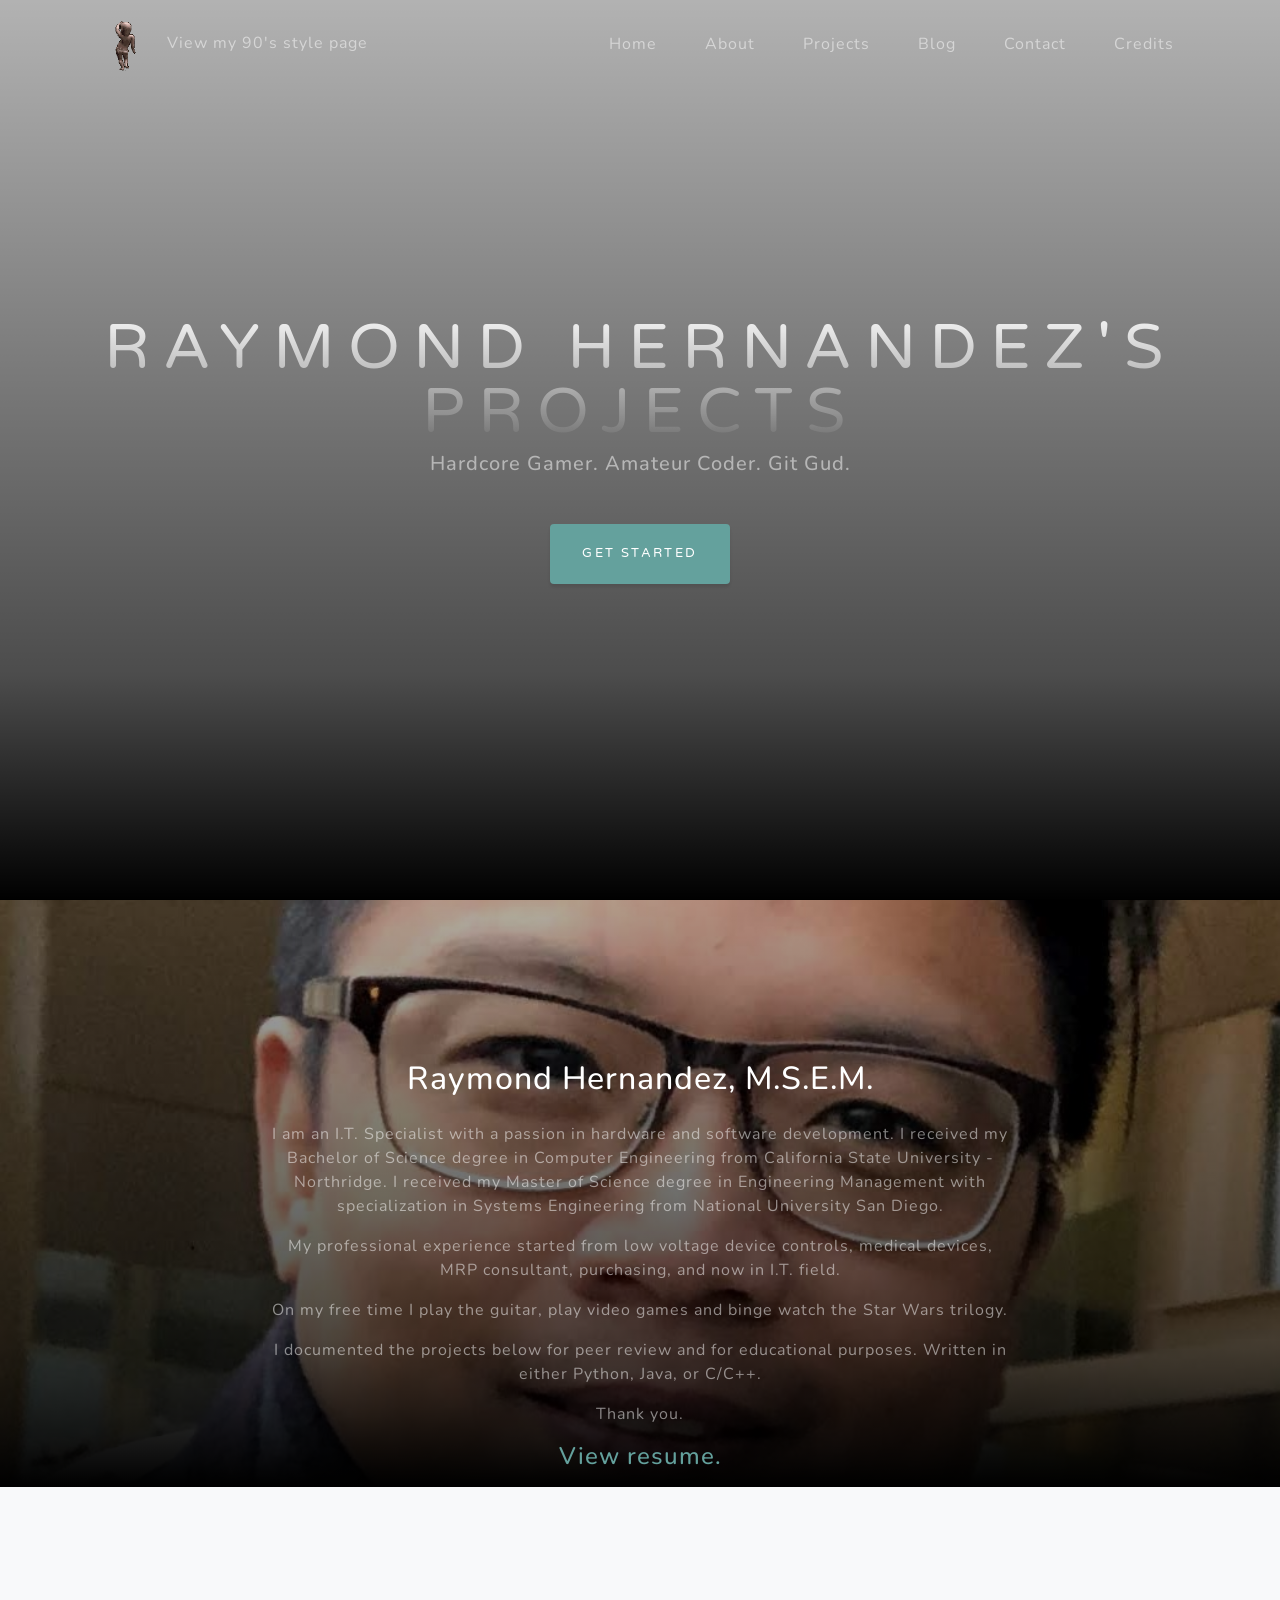
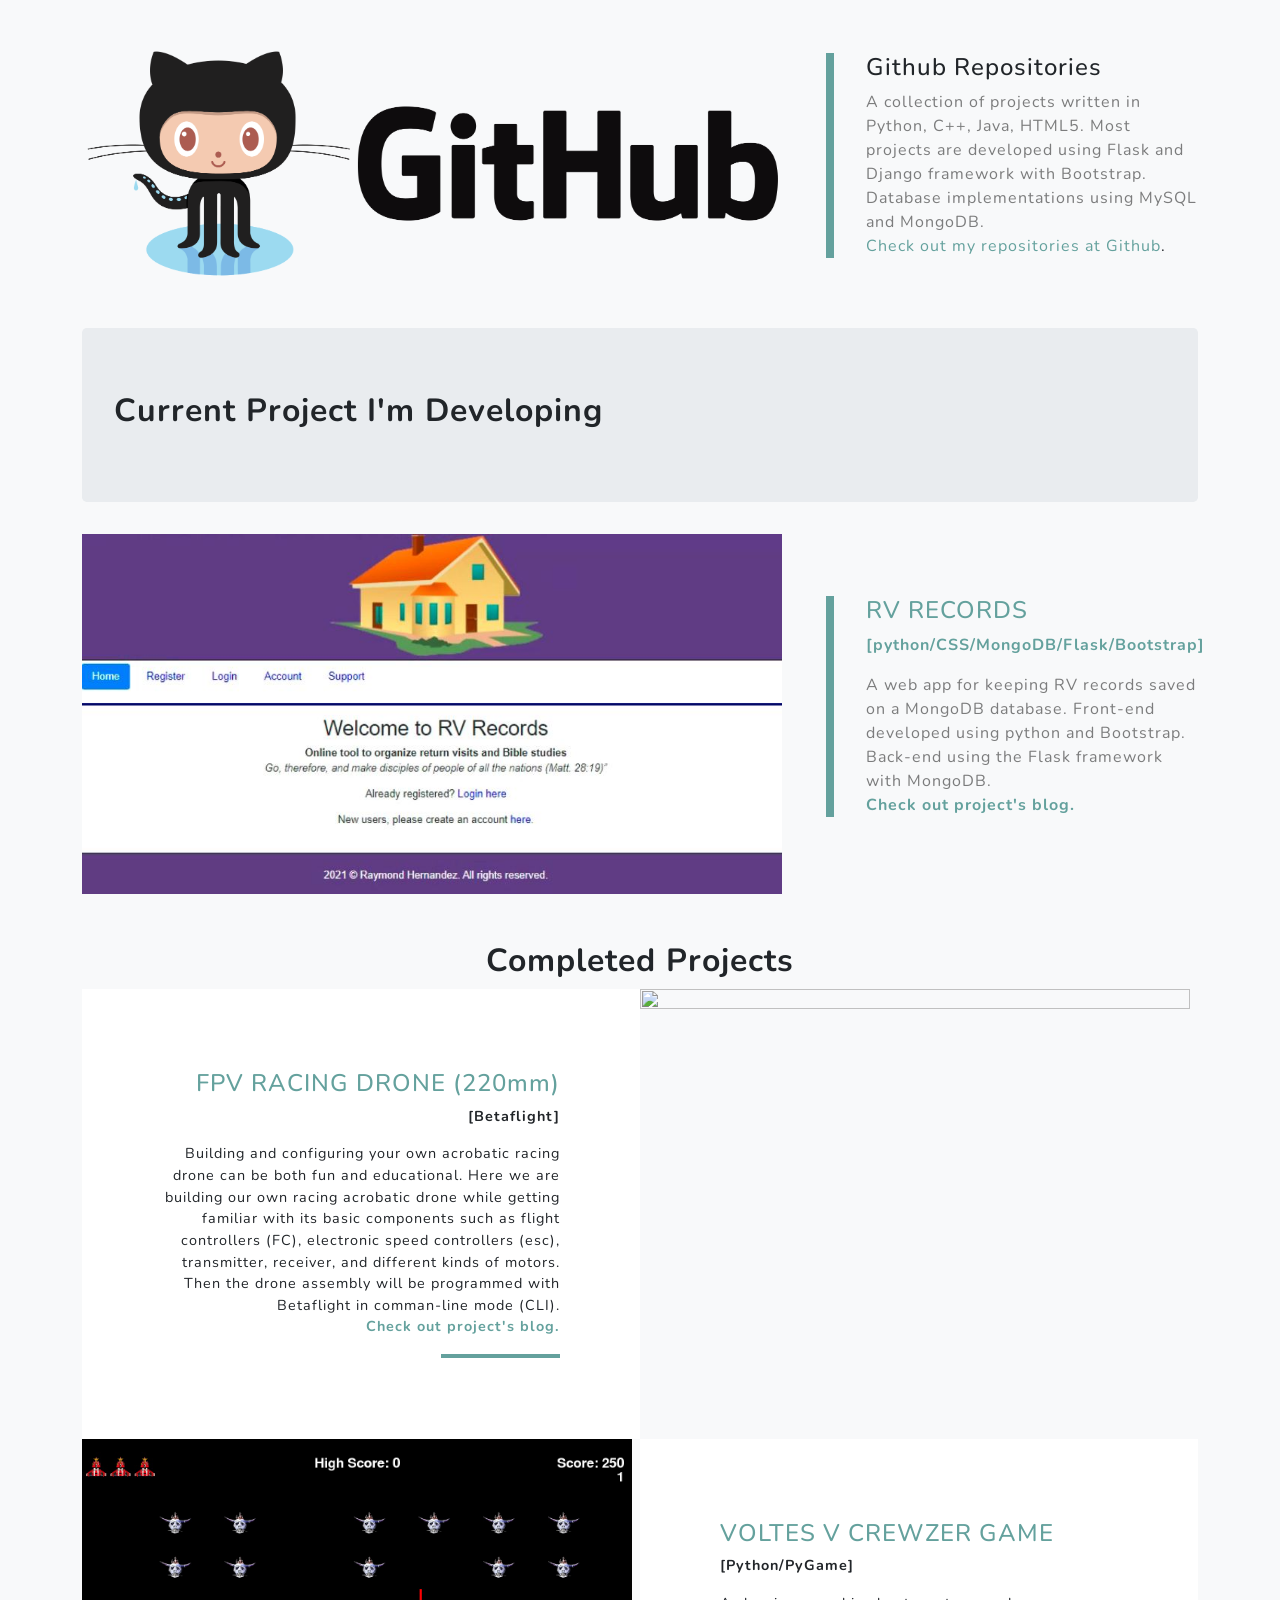
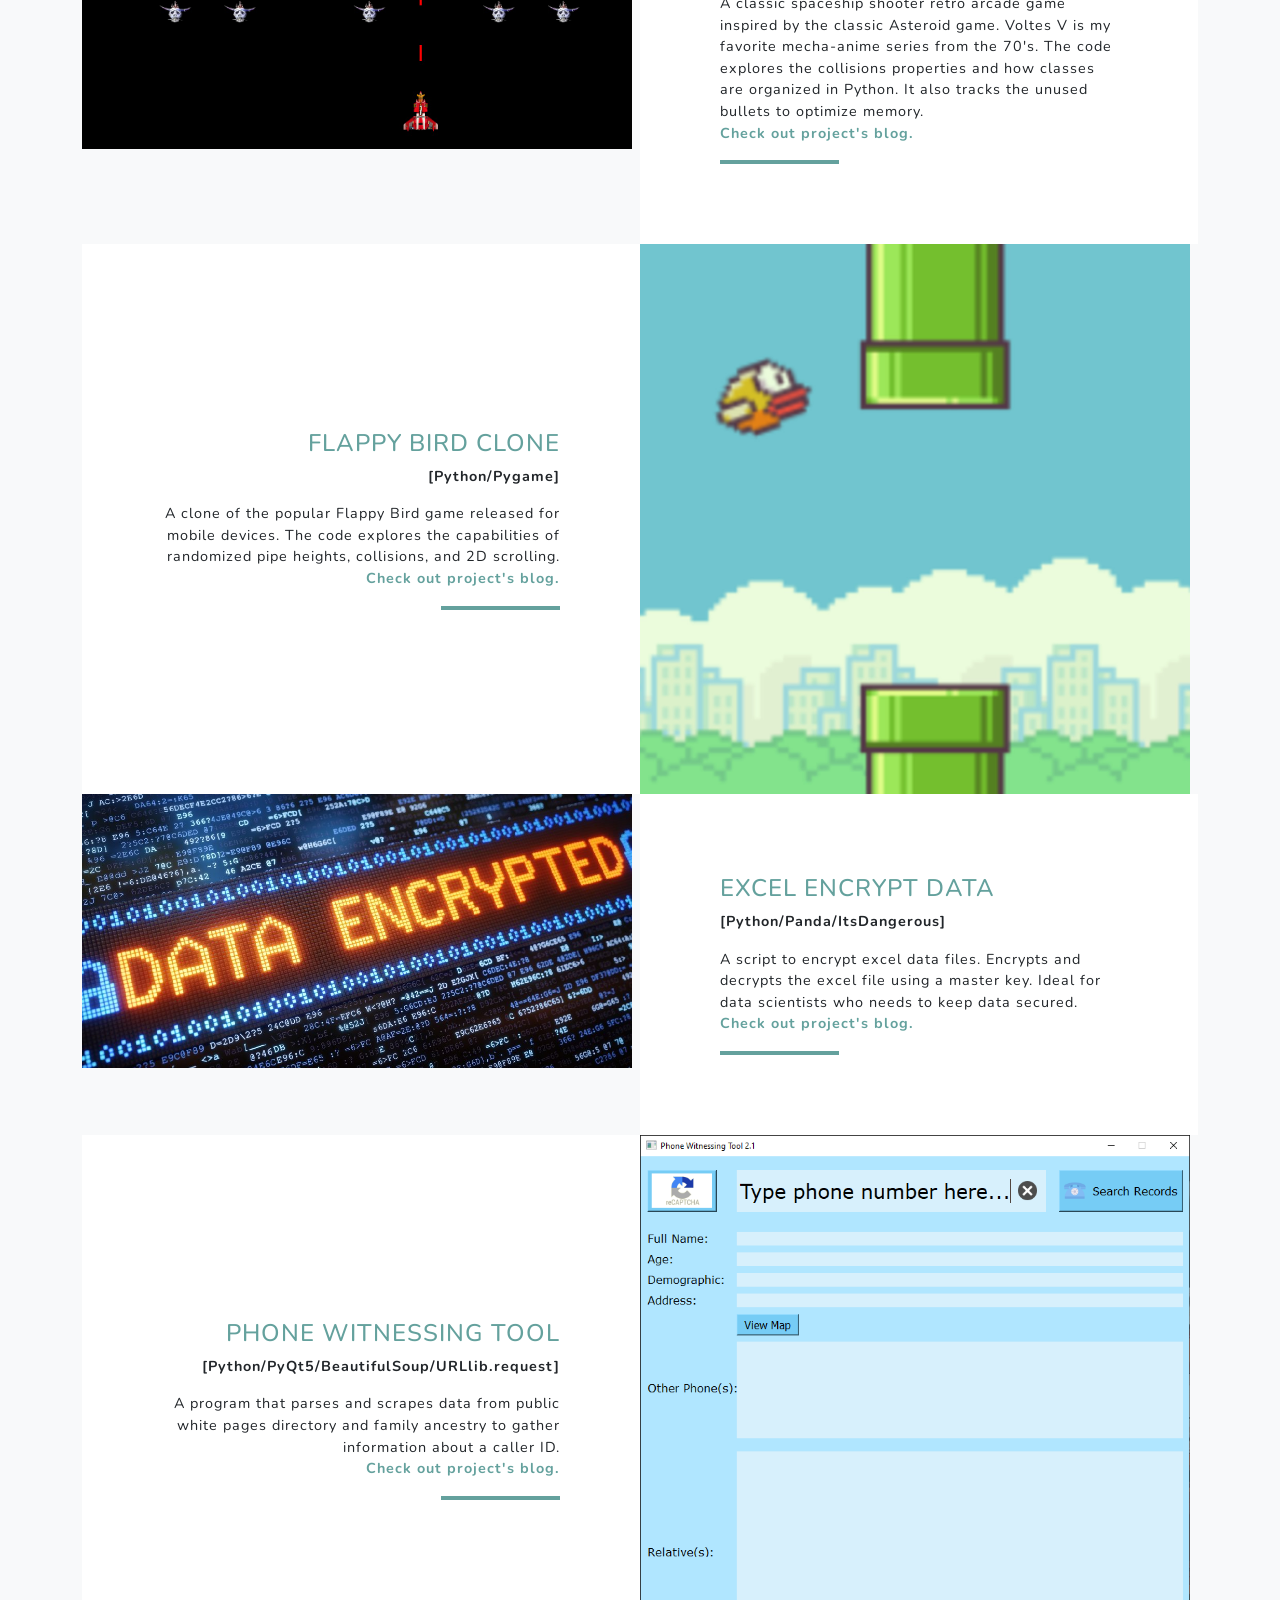
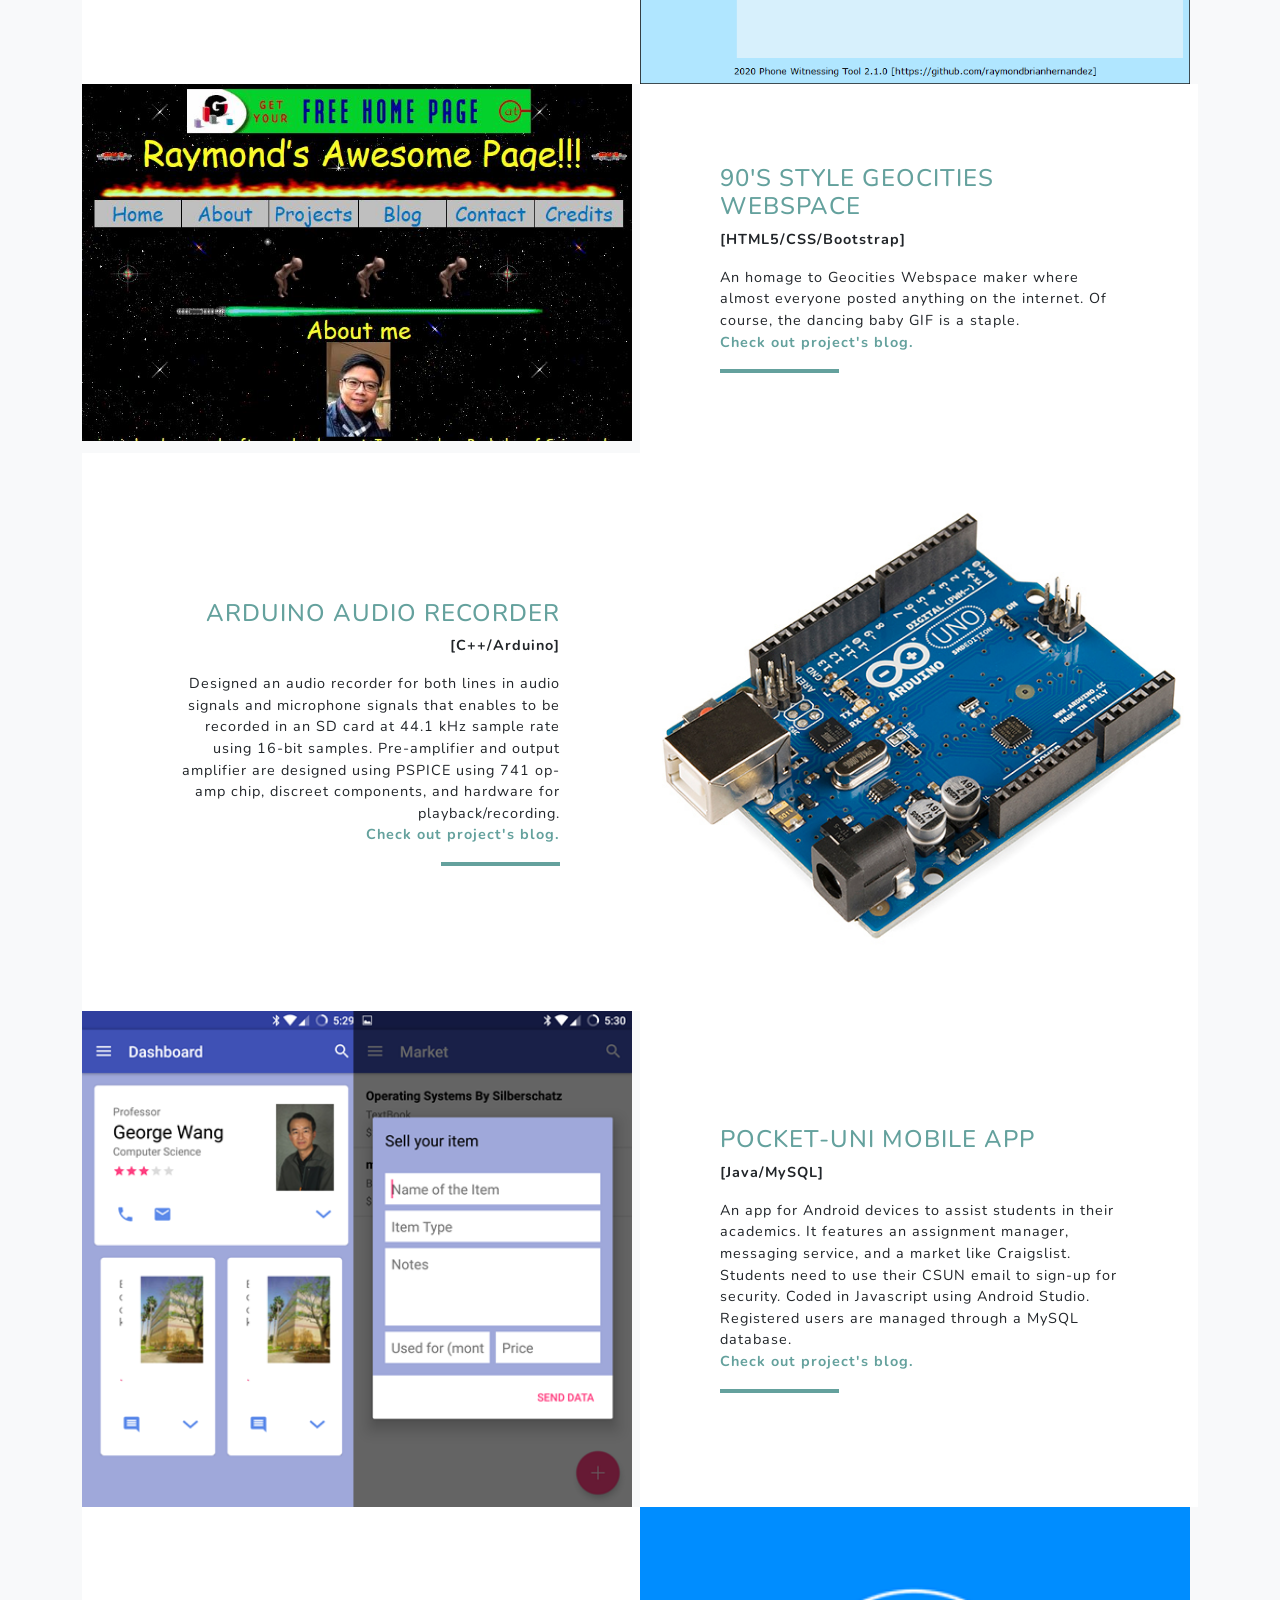
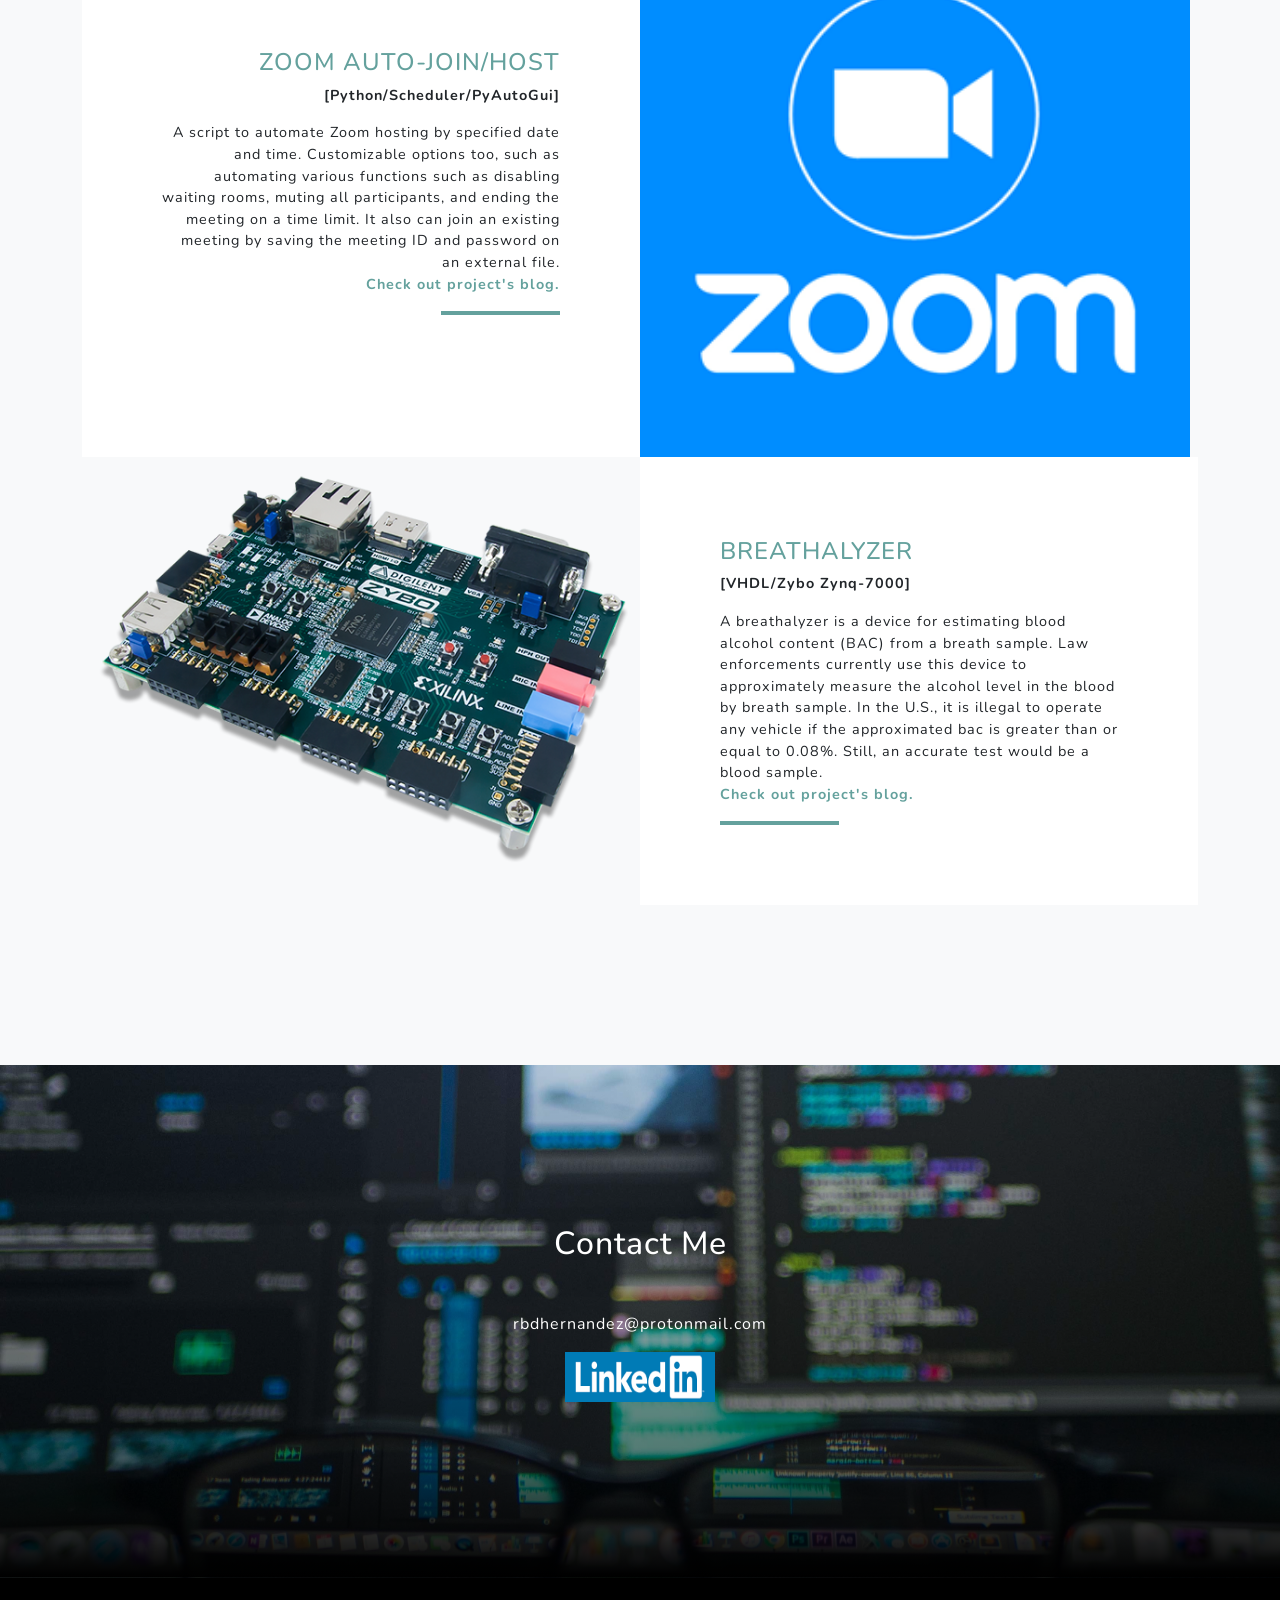
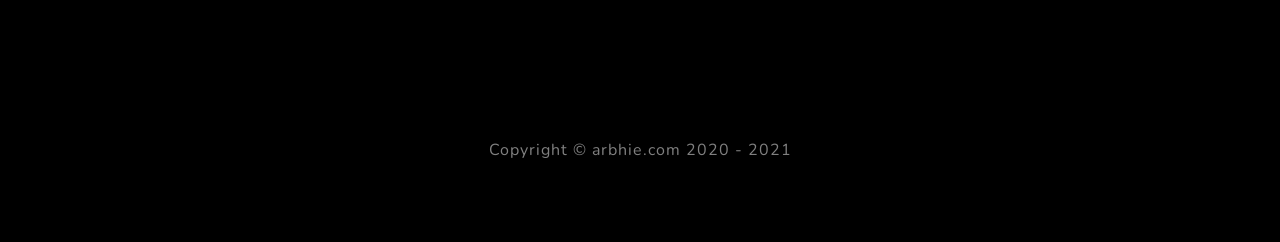
==== index.html @ 8f132bed "Add files via upload" ====
<!DOCTYPE html>
<html lang="en">
    <head>
        <meta charset="utf-8" />
        <meta name="viewport" content="width=device-width, initial-scale=1, shrink-to-fit=no" />
        <meta name="description" content="" />
        <meta name="author" content="" />
        <title>Raymond Hernandez's Projects</title>
        <link rel="icon" type="image/x-icon" href="assets/img/favicon.ico" />
        <!-- Font Awesome icons (free version)-->
        <script src="https://use.fontawesome.com/releases/v5.15.1/js/all.js" crossorigin="anonymous"></script>
        <!-- Google fonts-->
        <link href="https://fonts.googleapis.com/css?family=Varela+Round" rel="stylesheet" />
        <link href="https://fonts.googleapis.com/css?family=Nunito:200,200i,300,300i,400,400i,600,600i,700,700i,800,800i,900,900i" rel="stylesheet" />
        <!-- Core theme CSS (includes Bootstrap)-->
        <link href="css/styles.css" rel="stylesheet" />
        <!--Highlight.js-->
        <script type="text/javascript" src="https://cdnjs.cloudflare.com/ajax/libs/highlight.js/10.5.0/highlight.min.js"></script>
        <script>hljs.initHighlightingOnLoad();</script>
        <link rel="stylesheet" href="https://cdnjs.cloudflare.com/ajax/libs/highlight.js/10.6.0/styles/xt256.min.css">
    </head>

    <body id="page-top">
        <!-- Navigation-->
        <nav class="navbar navbar-expand-lg navbar-light fixed-top" id="mainNav">
            <div class="container">
                <a class="navbar-brand js-scroll-trigger" href="retro.html">
                    <img src="assets/gifs/smallbaby.gif" width="85" height="65" alt="">View my 90's style page</a>
                <button class="navbar-toggler navbar-toggler-right" type="button" data-toggle="collapse" data-target="#navbarResponsive" aria-controls="navbarResponsive" aria-expanded="false" aria-label="Toggle navigation">
                    <svg class="svg-inline--fa fa-bars fa-w-14" aria-hidden="true" focusable="false" data-prefix="fas" data-icon="bars" role="img" xmlns="http://www.w3.org/2000/svg" viewBox="0 0 448 512" data-fa-i2svg=""><path fill="currentColor" d="M16 132h416c8.837 0 16-7.163 16-16V76c0-8.837-7.163-16-16-16H16C7.163 60 0 67.163 0 76v40c0 8.837 7.163 16 16 16zm0 160h416c8.837 0 16-7.163 16-16v-40c0-8.837-7.163-16-16-16H16c-8.837 0-16 7.163-16 16v40c0 8.837 7.163 16 16 16zm0 160h416c8.837 0 16-7.163 16-16v-40c0-8.837-7.163-16-16-16H16c-8.837 0-16 7.163-16 16v40c0 8.837 7.163 16 16 16z"></path></svg><!-- <i class="fas fa-bars"></i> Font Awesome fontawesome.com -->
                </button>
                <div class="collapse navbar-collapse" id="navbarResponsive">
                    <ul class="navbar-nav ml-auto">
                        <li class="nav-item"><a class="nav-link js-scroll-trigger" href="index.html">Home</a></li>
                        <li class="nav-item"><a class="nav-link js-scroll-trigger" href="index.html#about">About</a></li>
                        <li class="nav-item"><a class="nav-link js-scroll-trigger" href="index.html#projects">Projects</a></li>
                        <li class="nav-item"><a class="nav-link js-scroll-trigger" href="blog.html#blog">Blog</a></li>
                        <li class="nav-item"><a class="nav-link js-scroll-trigger" href="index.html#signup">Contact</a></li>
                        <li class="nav-item"><a class="nav-link js-scroll-trigger" href="retro.html">Credits</a></li>
                    </ul>
                </div>
            </div>
        </nav>
        
        <!-- Masthead-->
        <header class="masthead">
            <div class="container d-flex p-2 h-100 align-items-center">
                <div class="mx-auto text-center">
                    <h1 class="mx-auto my-0 text-uppercase">Raymond Hernandez's Projects</h1>
                    <h2 class="text-white-50 mx-auto mt-2 mb-5">Hardcore Gamer. Amateur Coder. Git Gud.</h2>
                    <a class="btn btn-primary js-scroll-trigger" href="#about">Get Started</a>
                </div>
            </div>
        </header>

        <!-- About-->
        <section class="about-section text-center" id="about">
            <div class="container">
                <div class="row">
                    <div class="col-lg-8 mx-auto">
                        <h2 class="text-white mb-4">Raymond Hernandez, M.S.E.M.</h2>
                        <p class="text-white-50">
                            I am an I.T. Specialist with a passion in hardware and software development.  
                            I received my Bachelor of Science degree in Computer Engineering from California State University - Northridge.  
                            I received my Master of Science degree in Engineering Management with specialization in Systems Engineering 
                            from National University San Diego.
                        </p>
                        <p class="text-white-50">
                            My professional experience started from low voltage device controls, medical devices, MRP consultant, purchasing, and now in I.T. field. 
                        </p>
                        <p class="text-white-50">
                            On my free time I play the guitar, play video games and binge watch the Star Wars trilogy.
                        </p>
                        <p class="text-white-50">
                            I documented the projects below for peer review and for educational purposes. Written in either Python, Java, or C/C++.  
                        </p>
                        <p class="text-white-50">
                            Thank you.   
                        </p>
                        <p><h4><a href="resume.html">View resume.</a></h4></p>
                    </div>
                </div>
            </div>
        </section>

        <!-- Projects-->
        <section class="projects-section bg-light" id="projects">
            <div class="container">
                <!-- Projects Section-->
                <div class="row align-items-center no-gutters mb-4 mb-lg-5">
                    <div class="col-xl-8 col-lg-7">
                        <img class="img-fluid mb-3 mb-lg-0" src="assets/img/github-logo.png" alt="" width=700 height=300/>
                    </div>
                    <div class="col-xl-4 col-lg-5">
                        <div class="featured-text text-center text-lg-left">
                            <h4>Github Repositories</h4>
                            <p class="text-black-50 mb-0">A collection of projects written in Python, C++, Java, HTML5. 
                                Most projects are developed using Flask and Django framework with Bootstrap. 
                                Database implementations using MySQL and MongoDB.</p>
                                <p><a href="https://github.com/raymondbrianhernandez" target="_blank">Check out my repositories at Github</a>.</p>
                        </div>
                    </div>
                </div>
                
                <!-- Project WIP -->    
                <!--<div class="row justify-content-center no-gutters">-->
                <div class="jumbotron">
                    <h2><strong>Current Project I'm Developing</strong></h2>
                </div>

                <div class="row align-items-center no-gutters mb-4 mb-lg-5">
                    <div class="col-xl-8 col-lg-7"><a href="blog.html#wip">
                        <img class="img-fluid mb-3 mb-lg-0" src="assets/img/RV.JPG" alt="" width=700 height=300/></a>
                    </div>
                    <div class="col-xl-4 col-lg-5">
                        <div class="featured-text text-center text-lg-left">
                            <h4><a href="blog.html#wip">RV RECORDS</a></h4>
                            <p><b><a href="blog.html#wip">[python/CSS/MongoDB/Flask/Bootstrap]</a></b></p>
                            <p class="text-black-50 mb-0">A web app for keeping RV records saved
                                on a MongoDB database.  Front-end developed using python and Bootstrap.  Back-end using the Flask framework
                                with MongoDB.
                            </p>
                                <p><a href="blog.html#wip"><b>Check out project's blog.</b></a></p>
                        </div>
                    </div>
                </div>

                <div class="row justify-content-center no-gutters">
                    <p><h2><strong>Completed Projects</strong></h2></p>
                </div>
                
                <!-- Project Drone -->
                <div class="row justify-content-center no-gutters">
                    <div class="col-lg-6"><a href="blog.html#drone">
                        <img class="img-fluid" src="assets/img/drone.png" alt="" width=550 height=450/></a>
                    </div>
                    <div class="col-lg-6 order-lg-first">
                        <div class="bg-white text-center h-100 project">
                            <div class="d-flex h-100">
                                <div class="project-text w-100 my-auto text-center text-lg-right">
                                    <h4 class="text-black"><a href="blog.html#drone">FPV RACING DRONE (220mm)</a></h4>
                                    <p><b>[Betaflight]</b></p>
                                    <p class="mb-0 text-black-100">Building and configuring your own acrobatic racing drone can be
                                    both fun and educational.  Here we are building our own racing acrobatic drone while getting familiar with
                                    its basic components such as flight controllers (FC), electronic speed controllers (esc), transmitter, receiver, 
                                    and different kinds of motors.  Then the drone assembly will be programmed with Betaflight in 
                                    comman-line mode (CLI).
                                    </p>
                                    <p><a href="blog.html#drone"><b>Check out project's blog.</b></a></p>
                                    <hr class="d-none d-lg-block mb-0 mr-0" />
                                </div>
                            </div>
                        </div>
                    </div>
                </div>
                <!-- end -->

                <!-- Project Voltes V -->
                <div class="row justify-content-center no-gutters mb-5 mb-lg-0">
                    <div class="col-lg-6"><a href="blog.html#voltes v">
                        <img class="img-fluid" src="assets/img/voltesv.jpg" alt="" width=550 height=450/></a>
                    </div>
                    <div class="col-lg-6">
                        <div class="bg-white text-center h-100 project">
                            <div class="d-flex h-100">
                                <div class="project-text w-100 my-auto text-center text-lg-left">
                                    <h4><a href="blog.html#voltes v">VOLTES V CREWZER GAME</a></h4>
                                    <p><b>[Python/PyGame]</b></p>
                                    <p class="mb-0 text-black-100">A classic spaceship shooter retro arcade game 
                                        inspired by the classic Asteroid game.  Voltes V is my favorite mecha-anime 
                                        series from the 70's.  The code explores the collisions properties and how 
                                        classes are organized in Python.  It also tracks the unused bullets to optimize memory.​    
                                    </p>
                                    <p><a href="blog.html#voltes v"><b>Check out project's blog.</b></a></p>
                                    <hr class="d-none d-lg-block mb-0 ml-0" />
                                </div>
                            </div>
                        </div>
                    </div>
                </div>
                <!-- end -->

                <!-- Project Flappy Bird -->
                <div class="row justify-content-center no-gutters">
                    <div class="col-lg-6"><a href="blog.html#flappy bird">
                        <img class="img-fluid" src="assets/img/flappy_bird.jfif" alt="" width=550 height=450/></a>
                    </div>
                    <div class="col-lg-6 order-lg-first">
                        <div class="bg-white text-center h-100 project">
                            <div class="d-flex h-100">
                                <div class="project-text w-100 my-auto text-center text-lg-right">
                                    <h4 class="text-black"><a href="blog.html#flappy bird">FLAPPY BIRD CLONE</a></h4>
                                    <p><b>[Python/Pygame]</b></p>
                                    <p class="mb-0 text-black-100">A clone of the popular Flappy Bird game released for 
                                        mobile devices.  The code explores the capabilities of randomized pipe heights, 
                                        collisions, and 2D scrolling.
                                    </p>
                                    <p><a href="blog.html#flappy bird"><b>Check out project's blog.</b></a></p>
                                    <hr class="d-none d-lg-block mb-0 mr-0" />
                                </div>
                            </div>
                        </div>
                    </div>
                </div>
                <!-- end -->

                <!-- Project Excel Encrypt-->
                <div class="row justify-content-center no-gutters mb-5 mb-lg-0">
                    <div class="col-lg-6"><a href="blog.html#excel encrypt">
                        <img class="img-fluid" src="assets/img/encrypt.jpg" alt="" width=550 height=450/></a>
                    </div>
                    <div class="col-lg-6">
                        <div class="bg-white text-center h-100 project">
                            <div class="d-flex h-100">
                                <div class="project-text w-100 my-auto text-center text-lg-left">
                                    <h4 class="text-black"><a href="blog.html#excel encrypt">EXCEL ENCRYPT DATA</a></h4>
                                    <p><b>[Python/Panda/ItsDangerous]</b></p>
                                    <p class="mb-0 text-black-100">A script to encrypt excel data files.  
                                        Encrypts and decrypts the excel file using a master key.  
                                        Ideal for data scientists who needs to keep data secured.​    
                                    </p>
                                    <p><a href="blog.html#excel encrypt"><b>Check out project's blog.</b></a></p>
                                    <hr class="d-none d-lg-block mb-0 ml-0" />
                                </div>
                            </div>
                        </div>
                    </div>
                </div>
                <!-- end -->

                <!-- Project Phone Witnessing -->
                <div class="row justify-content-center no-gutters">
                    <div class="col-lg-6"><a href="blog.html#phone witnessing">
                        <img class="img-fluid" src="assets/img/PhoneWitnessing.PNG" alt="" width=550 height=450/></a>
                    </div>
                    <div class="col-lg-6 order-lg-first">
                        <div class="bg-white text-center h-100 project">
                            <div class="d-flex h-100">
                                <div class="project-text w-100 my-auto text-center text-lg-right">
                                    <h4 class="text-black"><a href="blog.html#phone witnessing">PHONE WITNESSING TOOL</a></h4>
                                    <p><b>[Python/PyQt5/BeautifulSoup/URLlib.request]</b></p>
                                    <p class="mb-0 text-black-100"> 
                                        A program that parses and scrapes data from public white pages directory 
                                        and family ancestry to gather information about a caller ID.
                                    </p>
                                    <p><a href="blog.html#phone witnessing"><b>Check out project's blog.</b></a></p>
                                    <hr class="d-none d-lg-block mb-0 mr-0" />
                                </div>
                            </div>
                        </div>
                    </div>
                </div>
                <!-- end -->

                <!-- Project Retro -->
                <div class="row justify-content-center no-gutters mb-5 mb-lg-0">
                    <div class="col-lg-6"><a href="blog.html#retro">
                        <img class="img-fluid" src="assets/img/retro.JPG" alt="" width=550 height=450/></a>
                    </div>
                    <div class="col-lg-6">
                        <div class="bg-white text-center h-100 project">
                            <div class="d-flex h-100">
                                <div class="project-text w-100 my-auto text-center text-lg-left">
                                    <h4 class="text-black"><a href="blog.html#retro">90'S STYLE GEOCITIES WEBSPACE</a></h4>
                                    <p><b>[HTML5/CSS/Bootstrap]</b></p>
                                    <p class="mb-0 text-black-100">An homage to Geocities Webspace maker
                                        where almost everyone posted anything on the internet.  Of course, the dancing baby
                                        GIF is a staple. ​    
                                    </p>
                                    <p><a href="blog.html#retro"><b>Check out project's blog.</b></a></p>
                                    <hr class="d-none d-lg-block mb-0 ml-0" />
                                </div>
                            </div>
                        </div>
                    </div>
                </div>
                <!-- end -->

                <!-- Project Audio Recorder -->
                <div class="row justify-content-center no-gutters">
                    <div class="col-lg-6"><a href="blog.html#audio recorder">
                        <img class="img-fluid" src="assets/img/Arduino_Uno_-_R3.jpg" alt="" width=600 height=600/></a>
                    </div>
                    <div class="col-lg-6 order-lg-first">
                        <div class="bg-white text-center h-100 project">
                            <div class="d-flex h-100">
                                <div class="project-text w-100 my-auto text-center text-lg-right">
                                    <h4 class="text-black"><a href="blog.html#audio recorder">ARDUINO AUDIO RECORDER</a></h4>
                                    <p><b>[C++/Arduino]</b></p>
                                    <p class="mb-0 text-black-100">Designed an audio recorder for both 
                                        lines in audio signals and microphone signals that enables to be recorded in 
                                        an SD card at 44.1 kHz sample rate using 16-bit samples.  Pre-amplifier and 
                                        output amplifier are designed using PSPICE using 741 op-amp chip, discreet components, 
                                        and hardware for playback/recording.
                                    </p>
                                    <p><a href="blog.html#audio recorder"><b>Check out project's blog.</b></a></p>
                                    <hr class="d-none d-lg-block mb-0 mr-0" />
                                </div>
                            </div>
                        </div>
                    </div>
                </div>
                <!-- end -->

                <!-- Project Pocket Uni -->
                <div class="row justify-content-center no-gutters mb-5 mb-lg-0">
                    <div class="col-lg-6"><a href="blog.html#pocket uni">
                        <img class="img-fluid" src="assets/img/pocketUNI.png" alt="" width=550 height=450/></a>
                    </div>
                    <div class="col-lg-6">
                        <div class="bg-white text-center h-100 project">
                            <div class="d-flex h-100">
                                <div class="project-text w-100 my-auto text-center text-lg-left">
                                    <h4 class="text-black"><a href="blog.html#pocket uni">POCKET-UNI MOBILE APP</a></h4>
                                    <p><b>[Java/MySQL]</b></p>
                                    <p class="mb-0 text-black-100">An app for Android devices to assist students in their academics.  
                                        It features an assignment manager, messaging service, and a market like Craigslist.  
                                        Students need to use their CSUN email to sign-up for security.  Coded in Javascript using Android Studio.  
                                        Registered users are managed through a MySQL database. ​    
                                    </p>
                                    <p><a href="blog.html#pocket uni"><b>Check out project's blog.</b></a></p>
                                    <hr class="d-none d-lg-block mb-0 ml-0" />
                                </div>
                            </div>
                        </div>
                    </div>
                </div>
                <!-- end -->

                <!-- Project Auto-Zoom -->
                <div class="row justify-content-center no-gutters">
                    <div class="col-lg-6"><a href="blog.html#auto-zoom">
                        <img class="img-fluid" src="assets/img/zoom.png" alt="" width=550 height=450/></a>
                    </div>
                    <div class="col-lg-6 order-lg-first">
                        <div class="bg-white text-center h-100 project">
                            <div class="d-flex h-100">
                                <div class="project-text w-100 my-auto text-center text-lg-right">
                                    <h4 class="text-black"><a href="blog.html#auto-zoom">ZOOM AUTO-JOIN/HOST</a></h4>
                                    <p><b>[Python/Scheduler/PyAutoGui]</b></p>
                                    <p class="mb-0 text-black-100">A script to automate Zoom hosting
                                        by specified date and time.  Customizable options too, such as automating various 
                                        functions such as disabling waiting rooms, muting all participants, and ending the meeting
                                        on a time limit.  It also can join an existing meeting by saving the meeting ID and password
                                        on an external file.
                                    </p>
                                    <p><a href="blog.html#auto-zoom"><b>Check out project's blog.</b></a></p>
                                    <hr class="d-none d-lg-block mb-0 mr-0" />
                                </div>
                            </div>
                        </div>
                    </div>
                </div>
                <!-- end -->
                
                <!-- Project Breathalyzer -->
                <div class="row justify-content-center no-gutters mb-5 mb-lg-0">
                    <div class="col-lg-6"><a href="blog.html#breathalyzer">
                        <img class="img-fluid" src="assets/img/zybo-0.png" alt="" width=600 height=467/></a>
                    </div>
                    <div class="col-lg-6">
                        <div class="bg-white text-center h-100 project">
                            <div class="d-flex h-100">
                                <div class="project-text w-100 my-auto text-center text-lg-left">
                                    <h4 class="text-black"><a href="blog.html#breathalyzer">BREATHALYZER</a></h4>
                                    <p><b>[VHDL/Zybo Zynq-7000]</b></p>
                                    <p class="mb-0 text-black-100">A breathalyzer is a device for estimating blood alcohol 
                                    content (BAC) from a breath sample.  Law enforcements currently use this device to approximately measure 
                                    the alcohol level in the blood by breath sample.  In the U.S., it is illegal to operate any vehicle if 
                                    the approximated bac is greater than or equal to 0.08%.  Still, an accurate test would be a blood sample.​    
                                    </p>
                                    <p><a href="blog.html#breathalyzer"><b>Check out project's blog.</b></a></p>
                                    <hr class="d-none d-lg-block mb-0 ml-0" />
                                </div>
                            </div>
                        </div>
                    </div>
                </div>
                <!-- end -->

            </div>
        </section>

        <!-- Signup-->
        <section class="signup-section" id="signup">
            <div class="container">
                <div class="row">
                    <div class="col-md-10 col-lg-8 mx-auto text-center">
                        <i class="far fa-paper-plane fa-2x mb-2 text-white"></i>
                        <h2 class="text-white mb-5">Contact Me</h2>
                        <p style="color:white">rbdhernandez@protonmail.com</p>
                        <p style="color:white">
                            <a href="https://www.linkedin.com/in/raymond-brian-d-hernandez-msem-a0510a71/" target="blank">
                                <img src="assets/img/linkedin.png" width="150" height="50">
                            </a>
                        </p>
                    </div>
                </div>
            </div>
        </section>

        <!-- Contact-->
        <section class="contact-section bg-black">
            
        </section>
        <!-- Footer-->
        <footer class="footer bg-black text-center text-white-50"><div class="container">Copyright © arbhie.com 2020 - 2021</div></footer>
        <!-- Bootstrap core JS-->
        <script src="https://cdnjs.cloudflare.com/ajax/libs/jquery/3.5.1/jquery.min.js"></script>
        <script src="https://cdn.jsdelivr.net/npm/bootstrap@4.5.3/dist/js/bootstrap.bundle.min.js"></script>
        <!-- Third party plugin JS-->
        <script src="https://cdnjs.cloudflare.com/ajax/libs/jquery-easing/1.4.1/jquery.easing.min.js"></script>
        <!-- Core theme JS-->
        <script src="js/scripts.js"></script>
    </body>
</html>
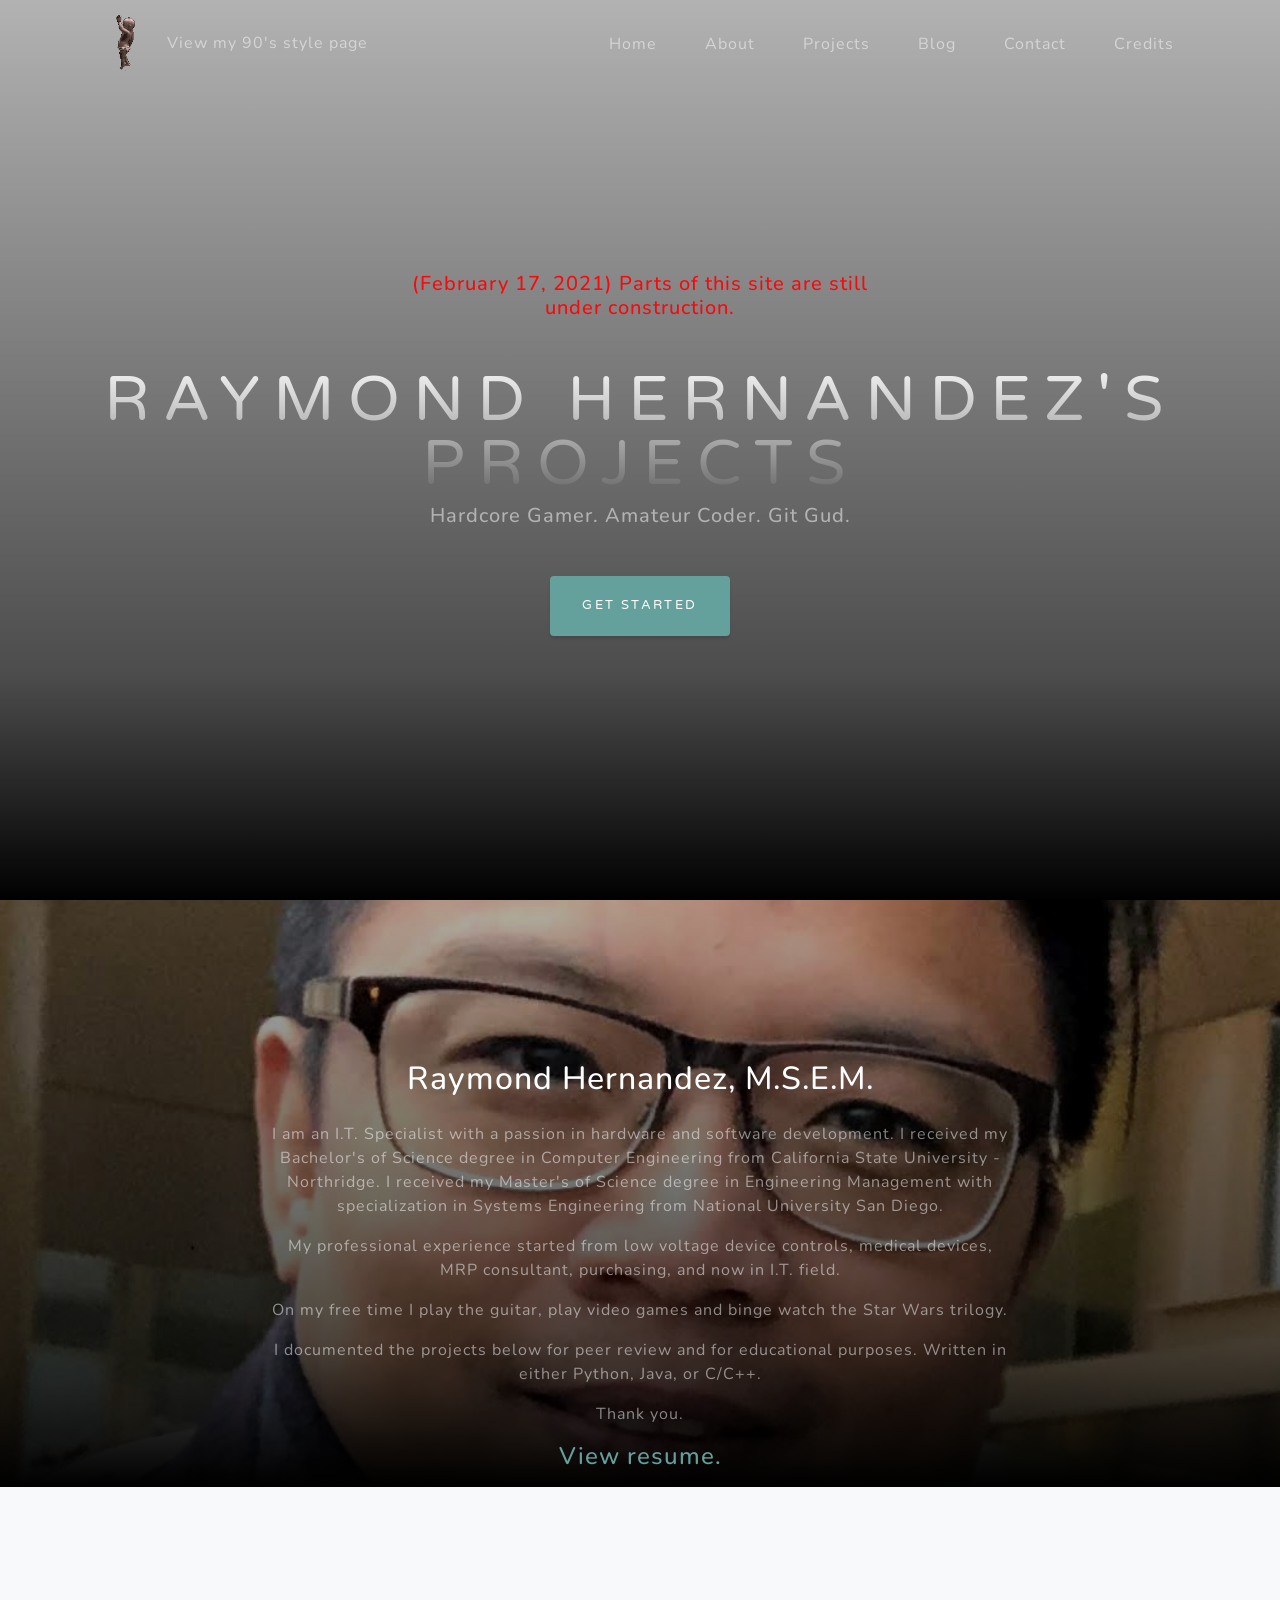
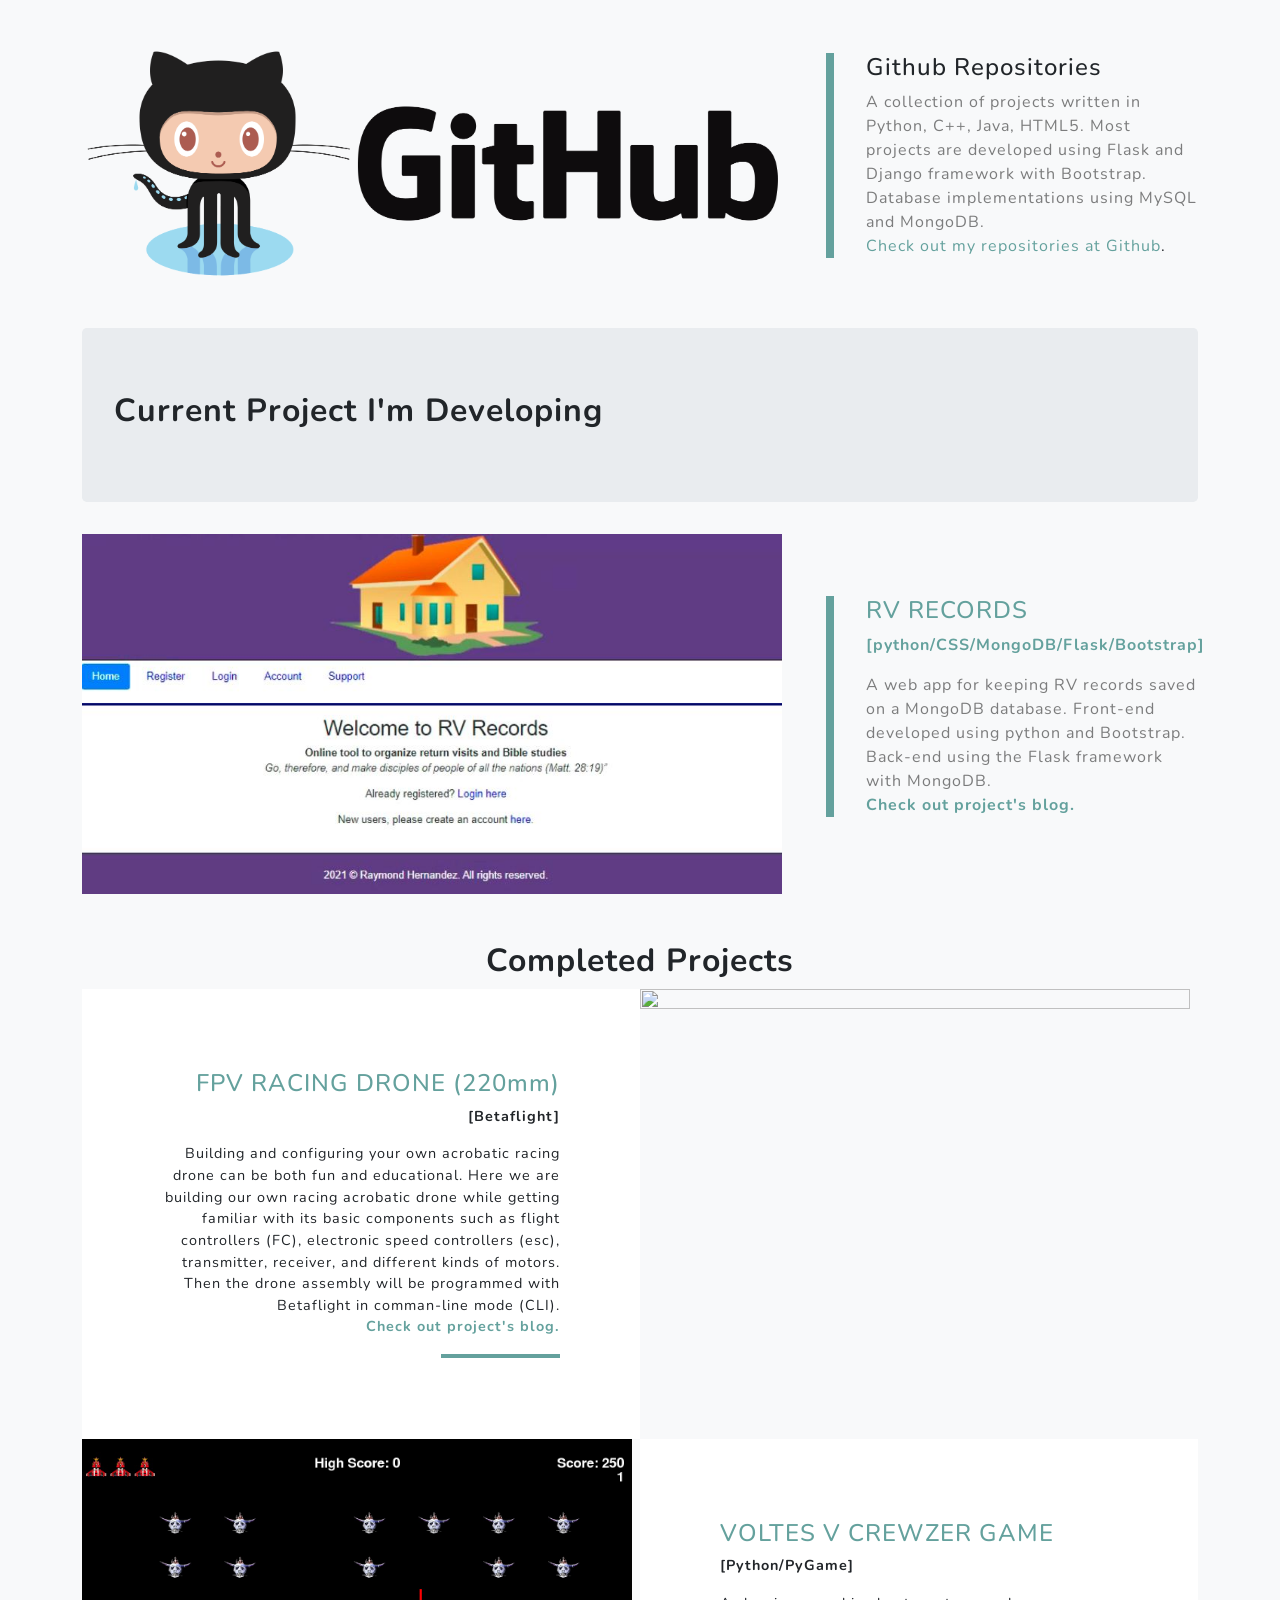
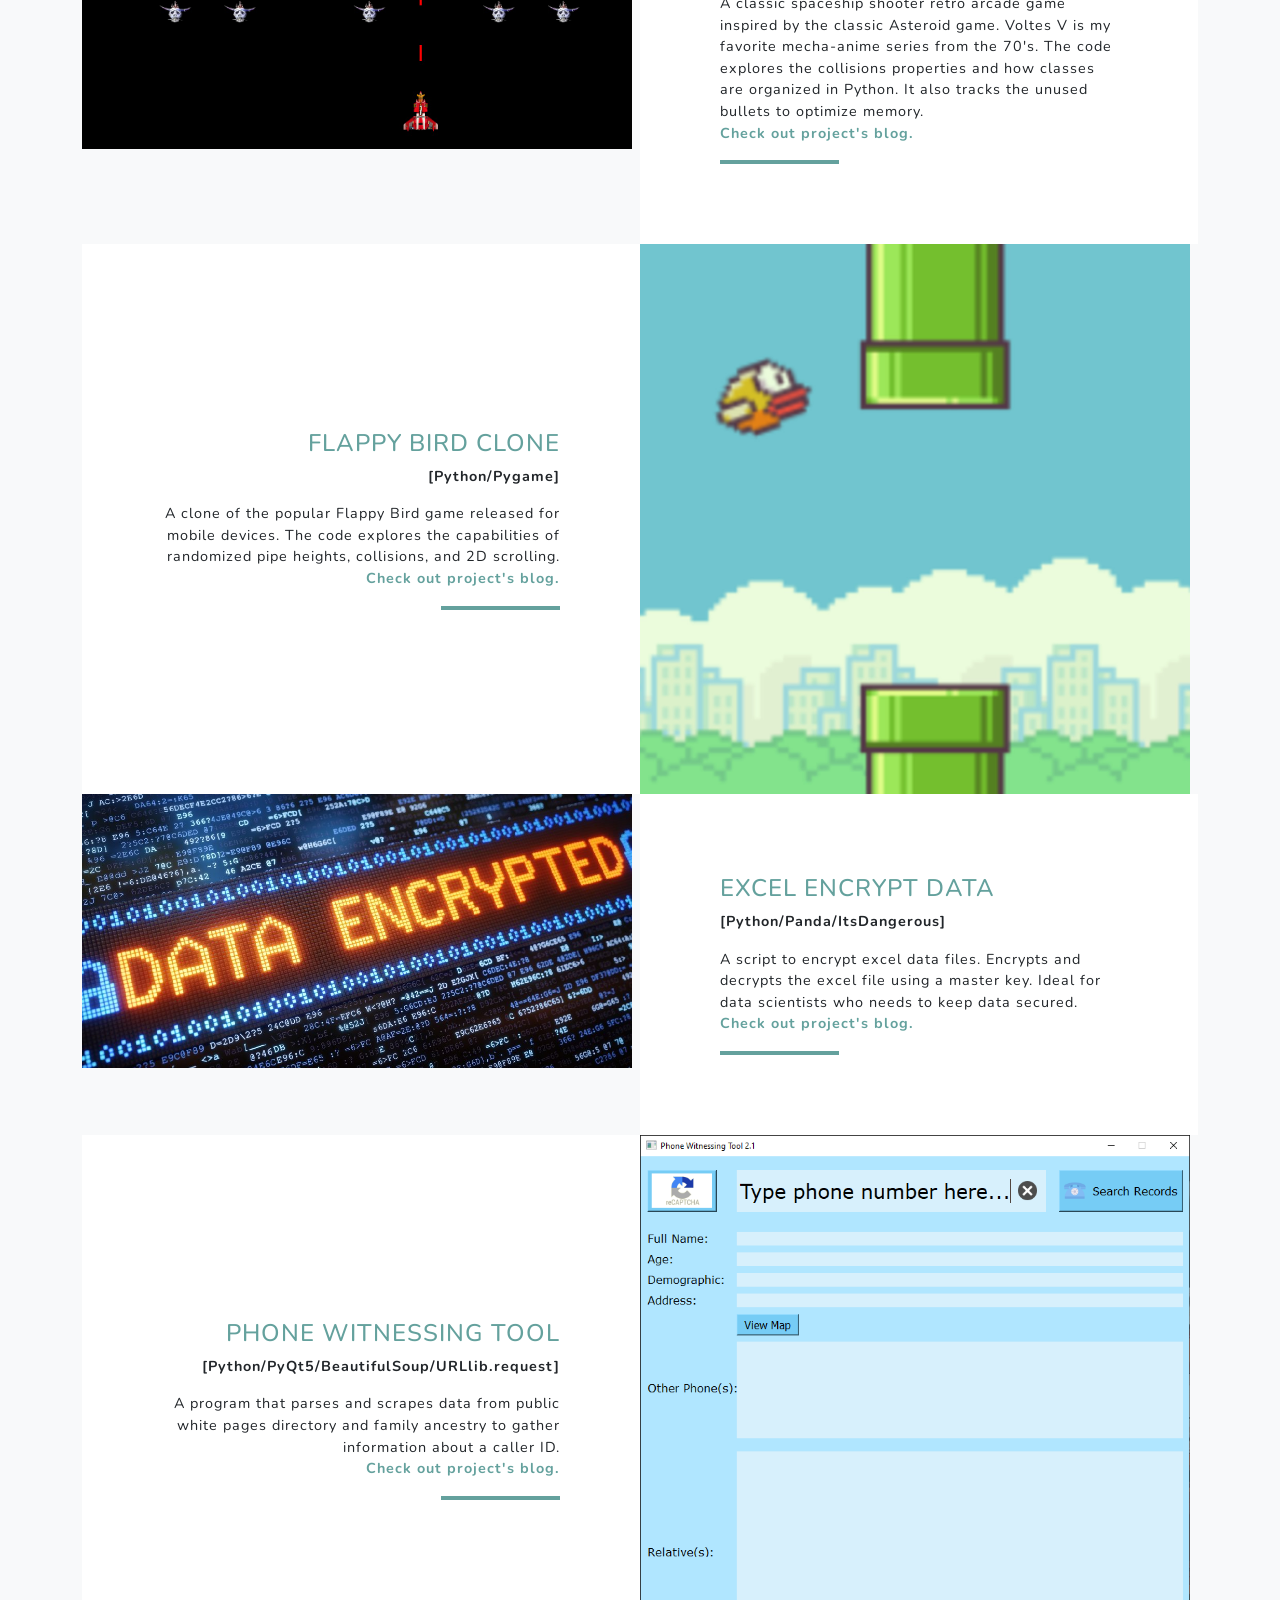
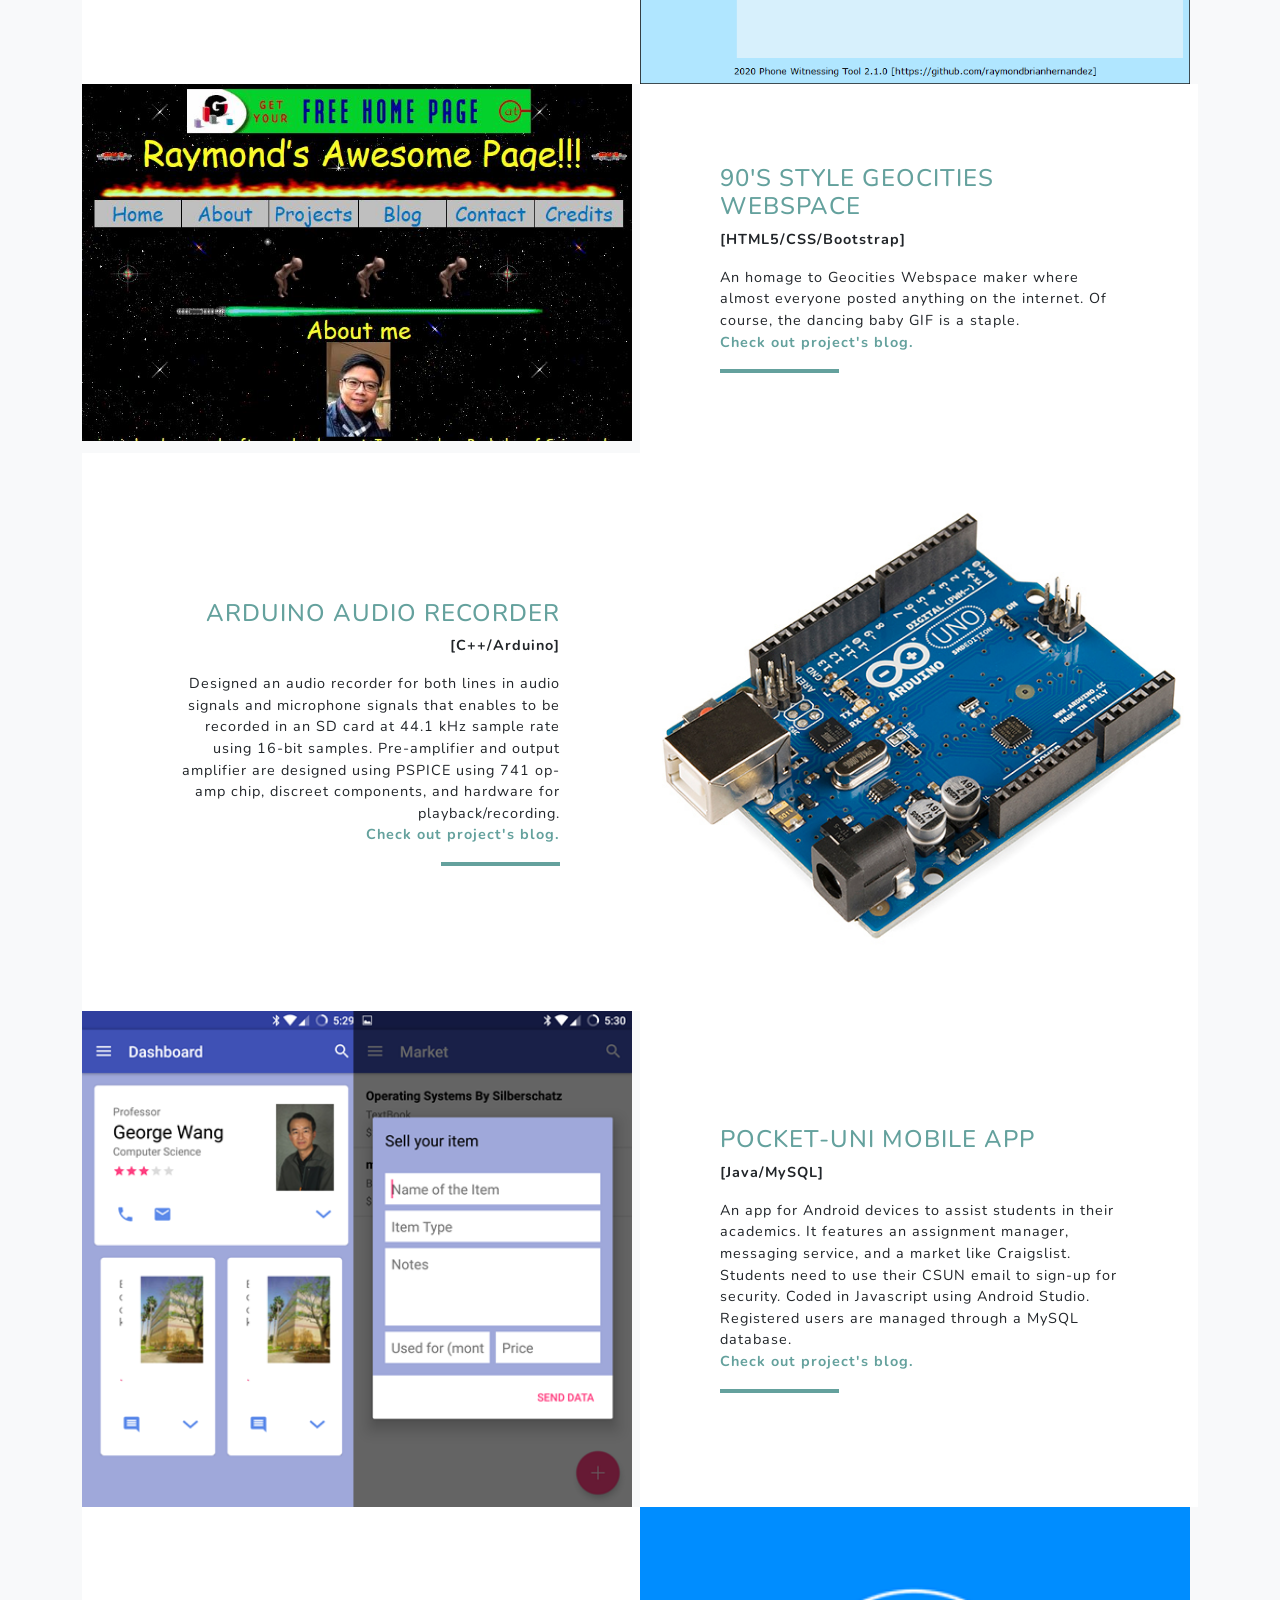
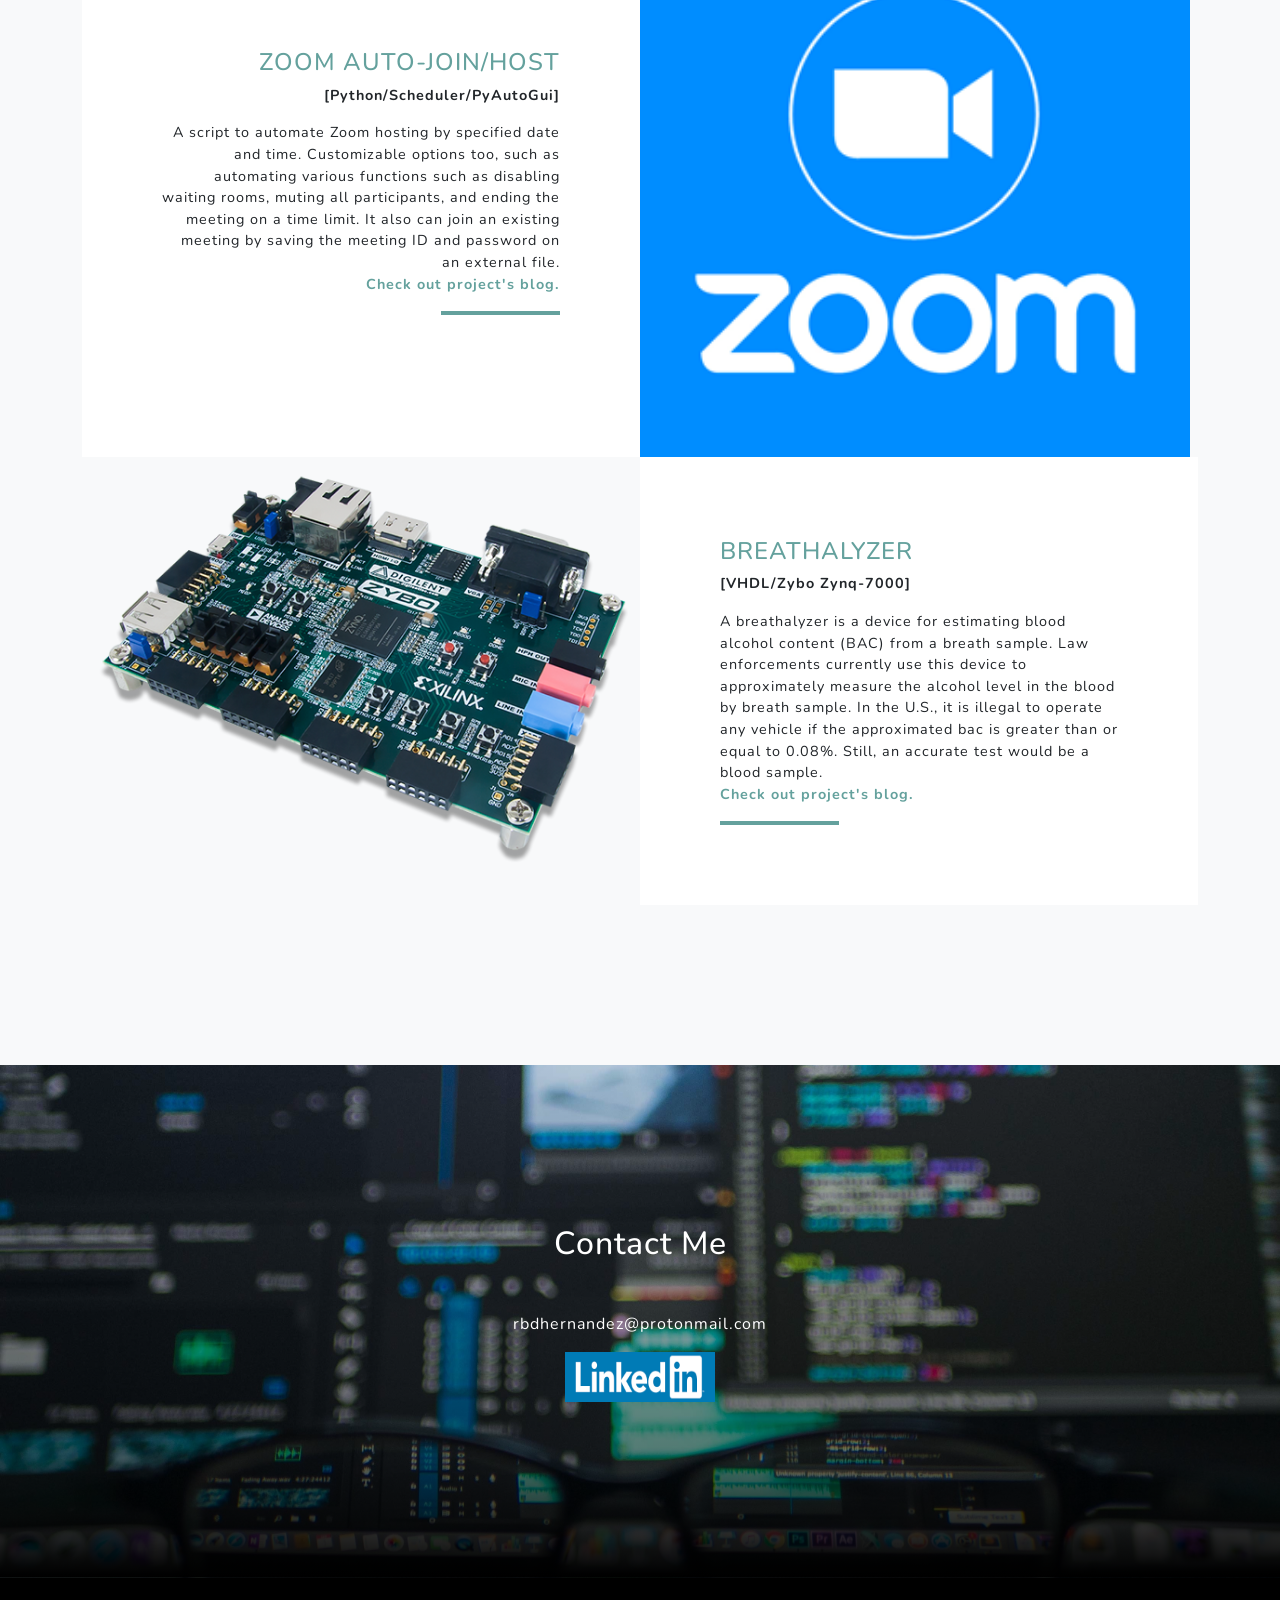
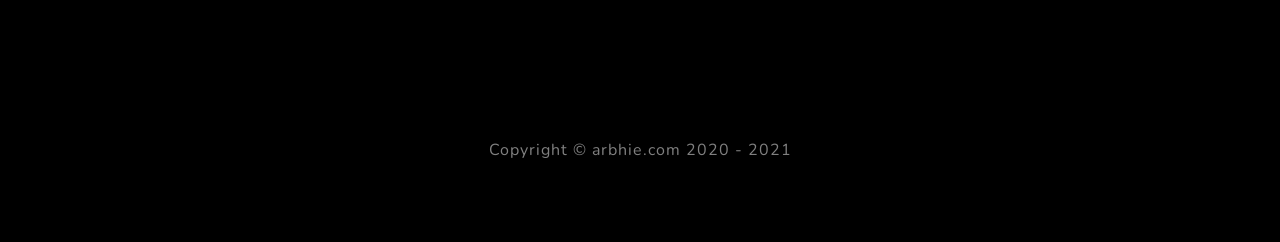
==== commit 419ac487: "Add files via upload" ====
--- a/index.html
+++ b/index.html
@@ -46,6 +46,7 @@
         <header class="masthead">
             <div class="container d-flex p-2 h-100 align-items-center">
                 <div class="mx-auto text-center">
+                	<h2 class="mx-auto mt-2 mb-5" style="color:#F9080C">(February 17, 2021) Parts of this site are still under construction.</h2>
                     <h1 class="mx-auto my-0 text-uppercase">Raymond Hernandez's Projects</h1>
                     <h2 class="text-white-50 mx-auto mt-2 mb-5">Hardcore Gamer. Amateur Coder. Git Gud.</h2>
                     <a class="btn btn-primary js-scroll-trigger" href="#about">Get Started</a>
@@ -61,8 +62,8 @@
                         <h2 class="text-white mb-4">Raymond Hernandez, M.S.E.M.</h2>
                         <p class="text-white-50">
                             I am an I.T. Specialist with a passion in hardware and software development.  
-                            I received my Bachelor of Science degree in Computer Engineering from California State University - Northridge.  
-                            I received my Master of Science degree in Engineering Management with specialization in Systems Engineering 
+                            I received my Bachelor's of Science degree in Computer Engineering from California State University - Northridge.  
+                            I received my Master's of Science degree in Engineering Management with specialization in Systems Engineering 
                             from National University San Diego.
                         </p>
                         <p class="text-white-50">
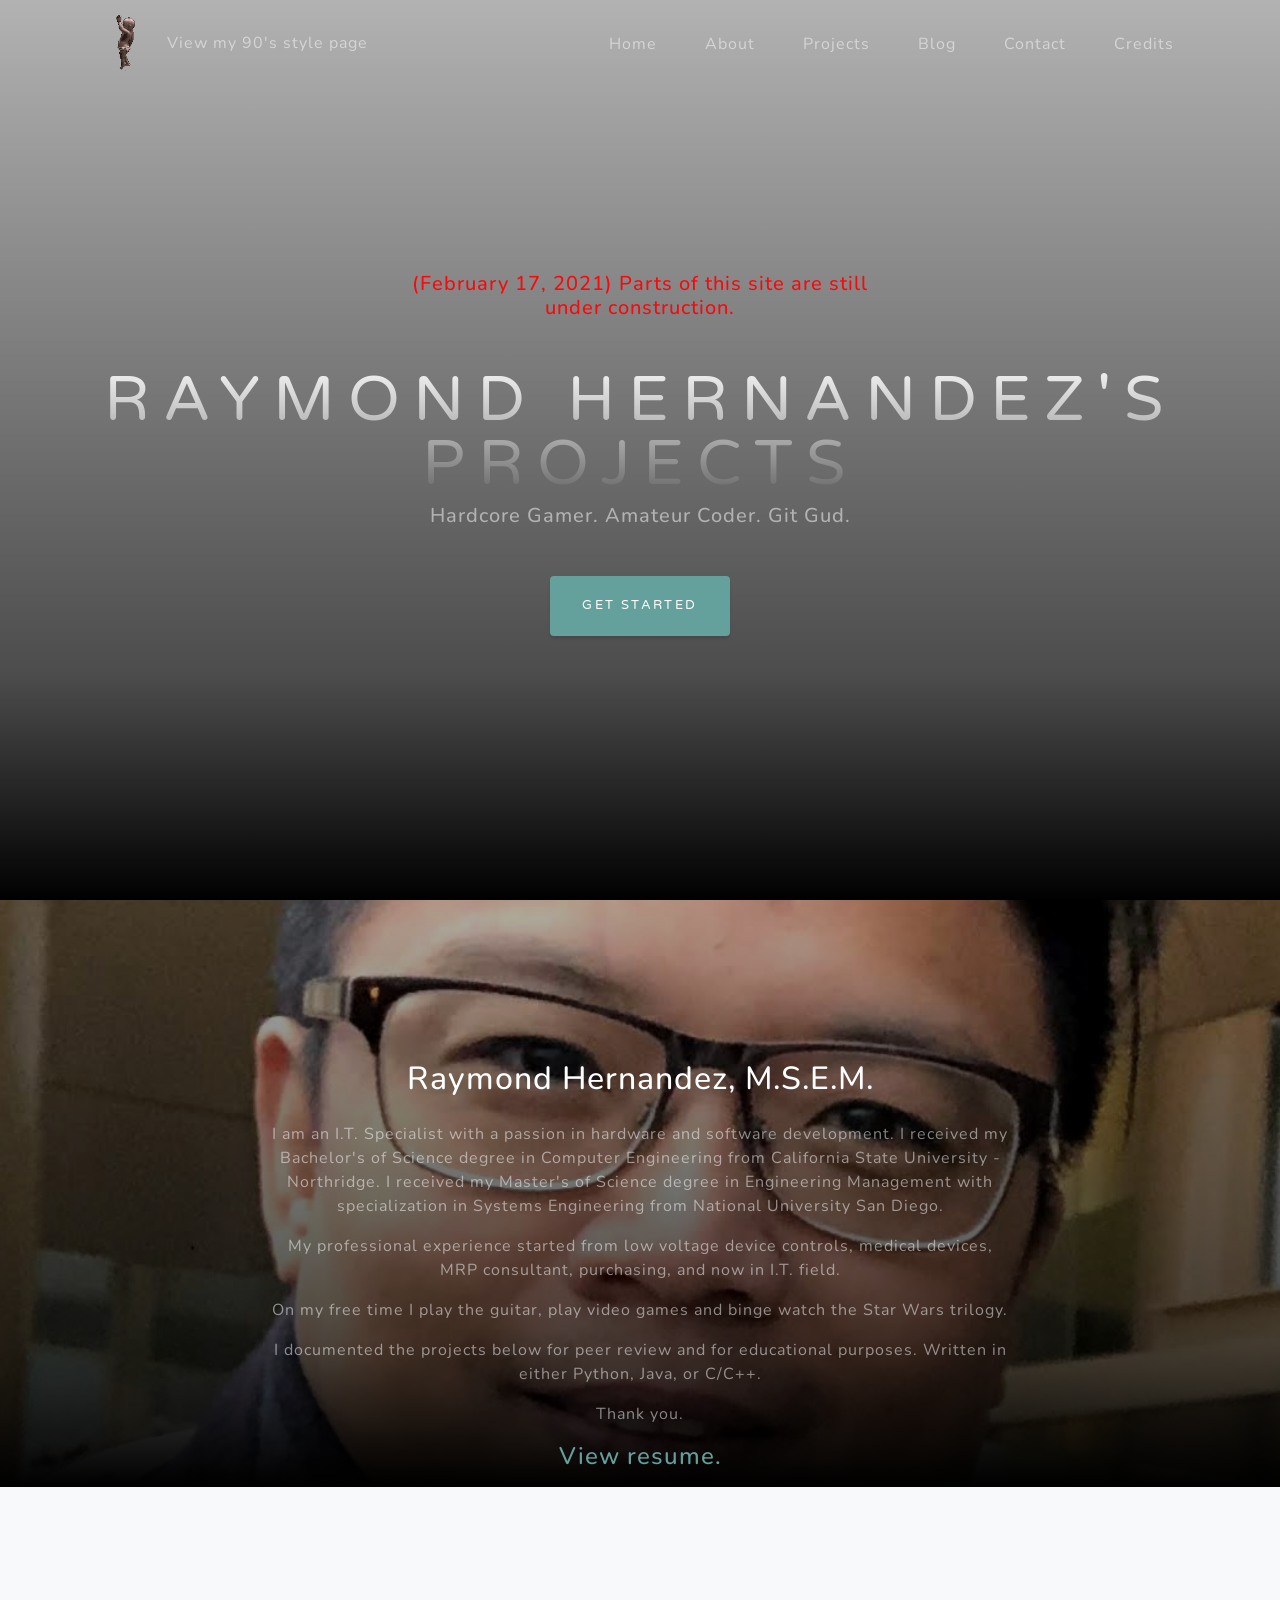
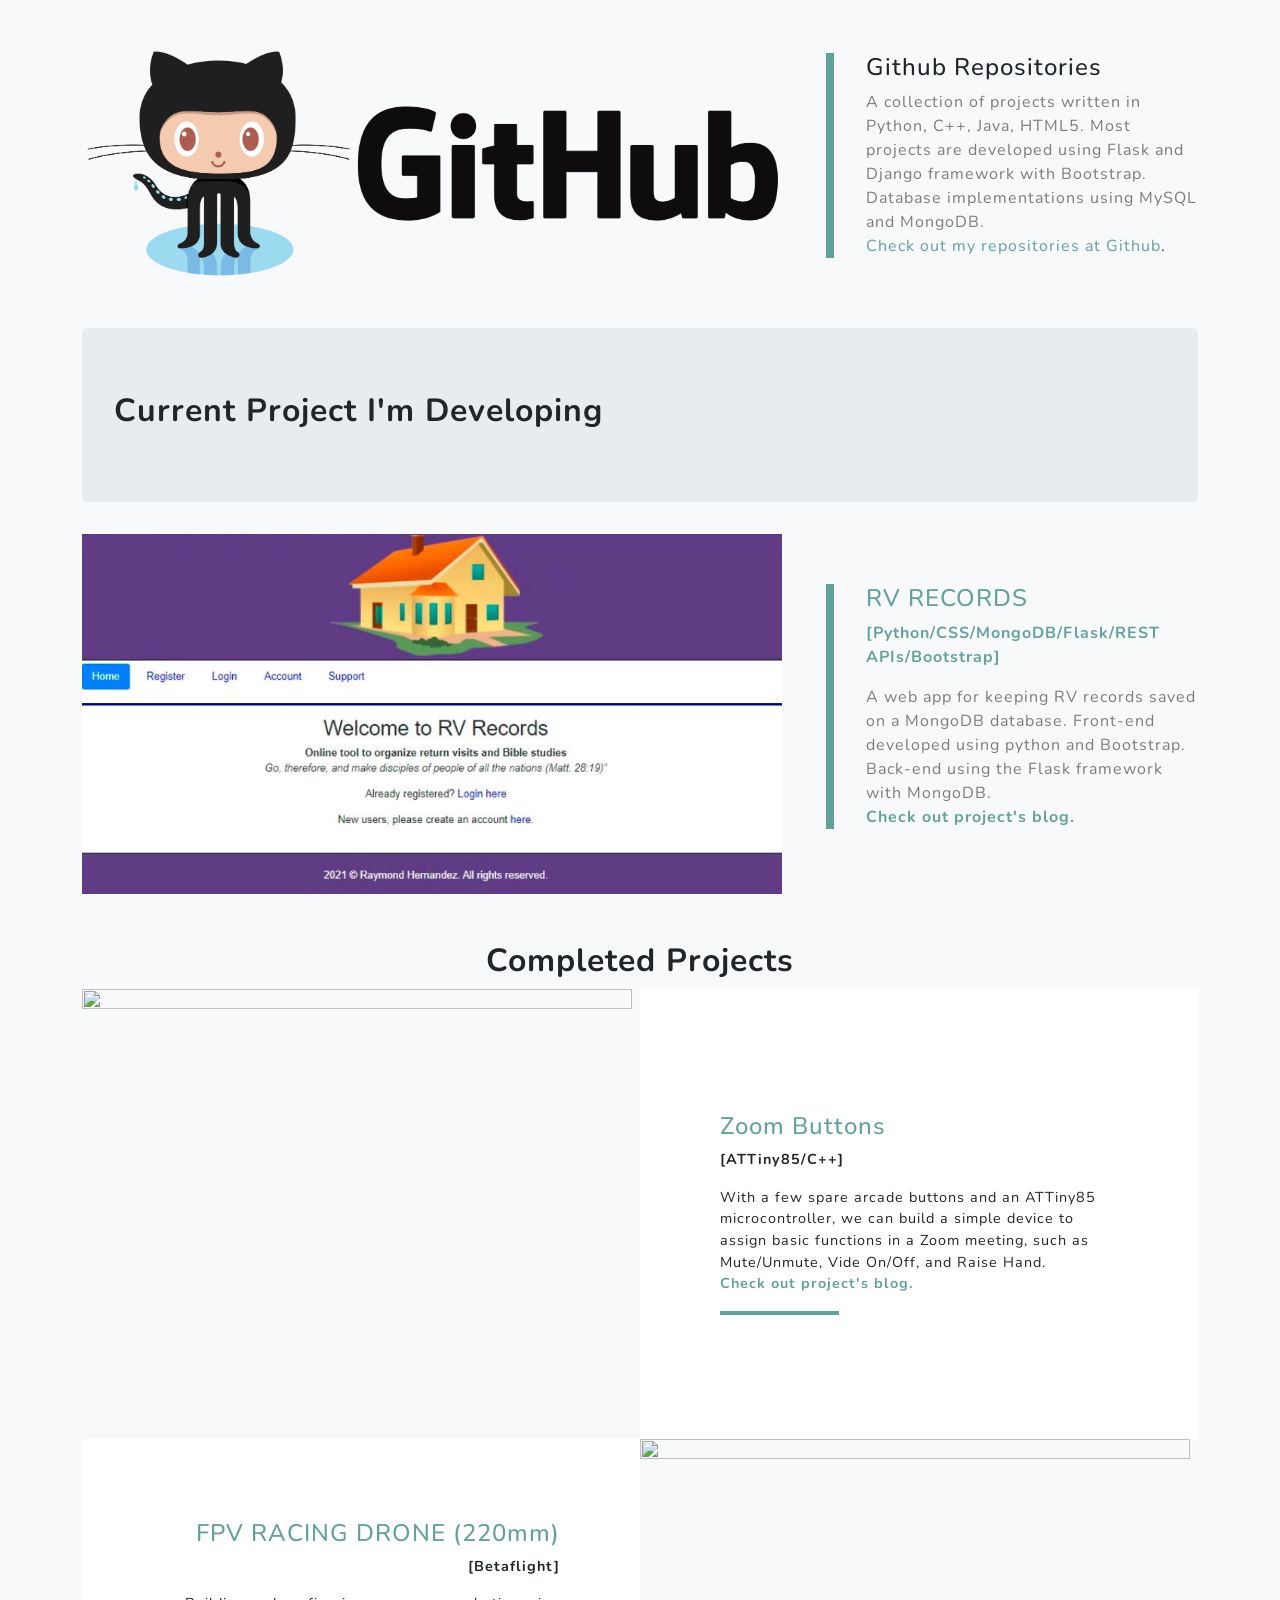
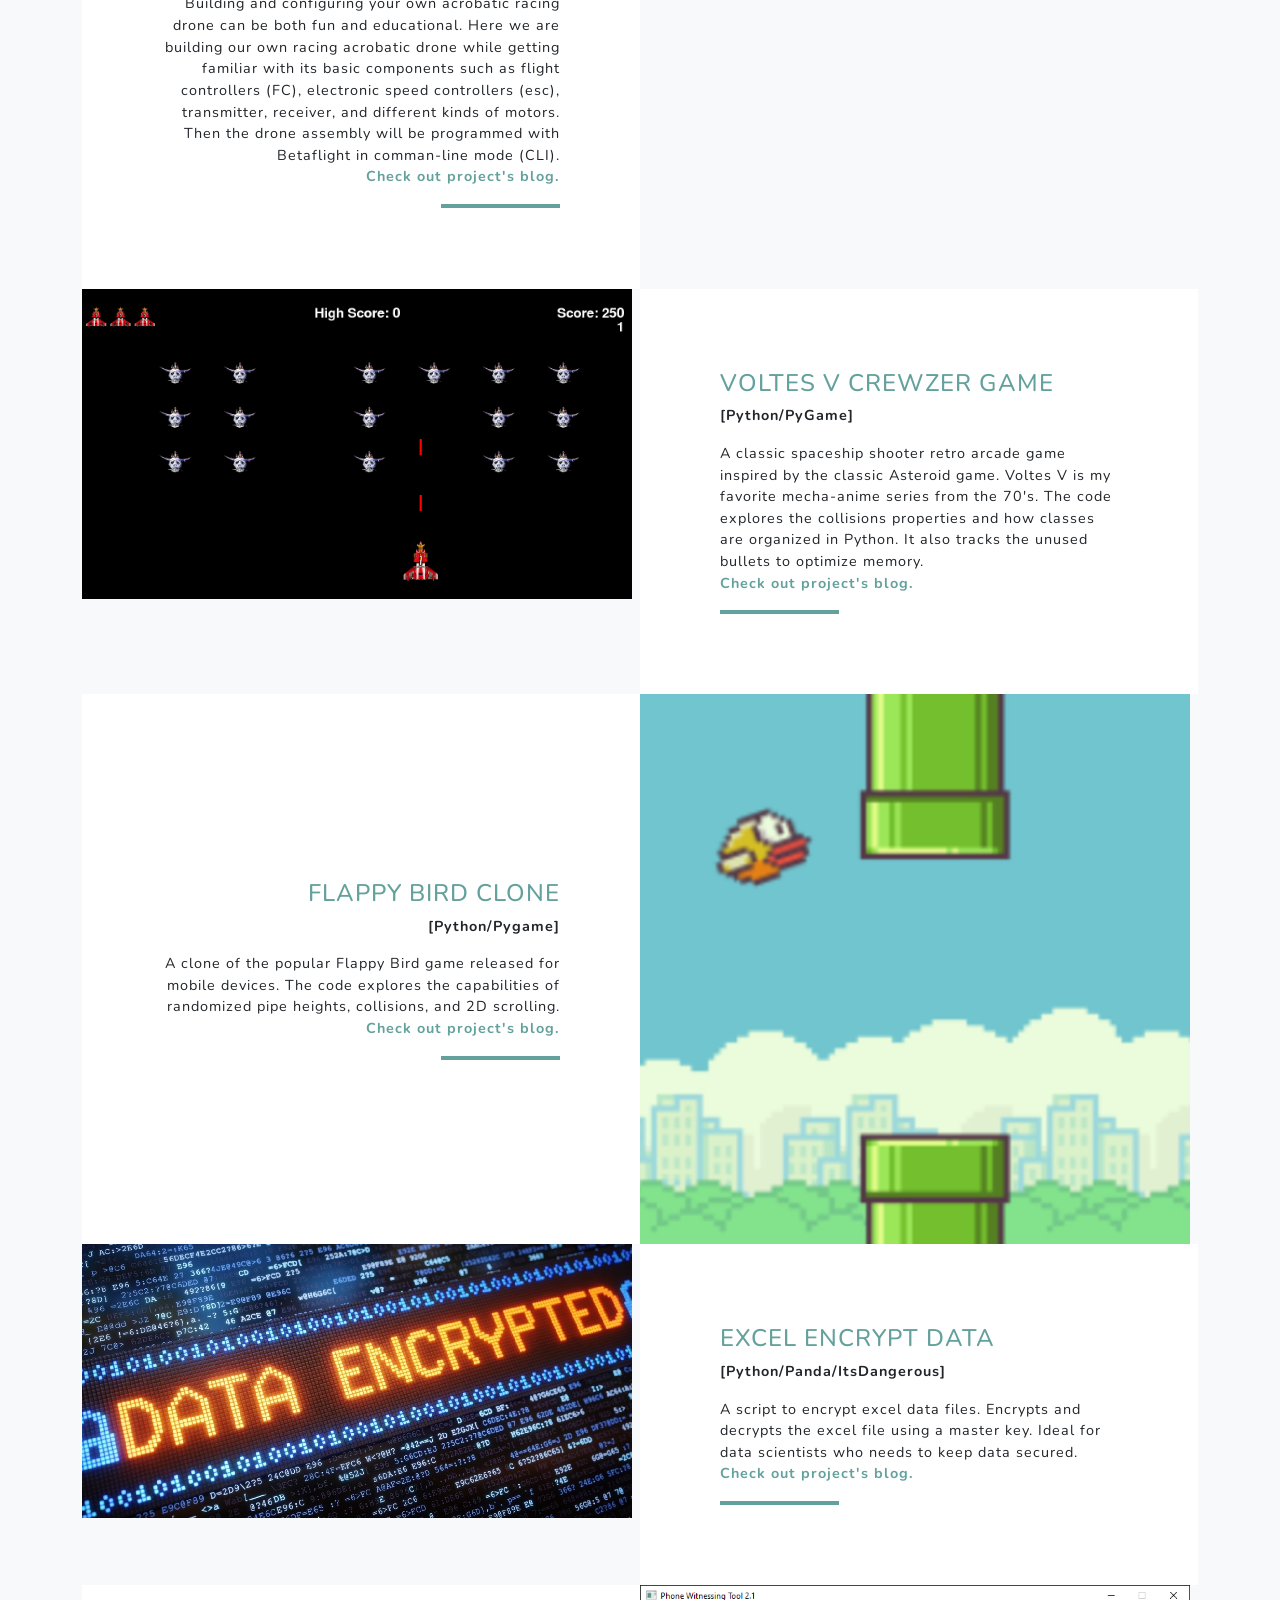
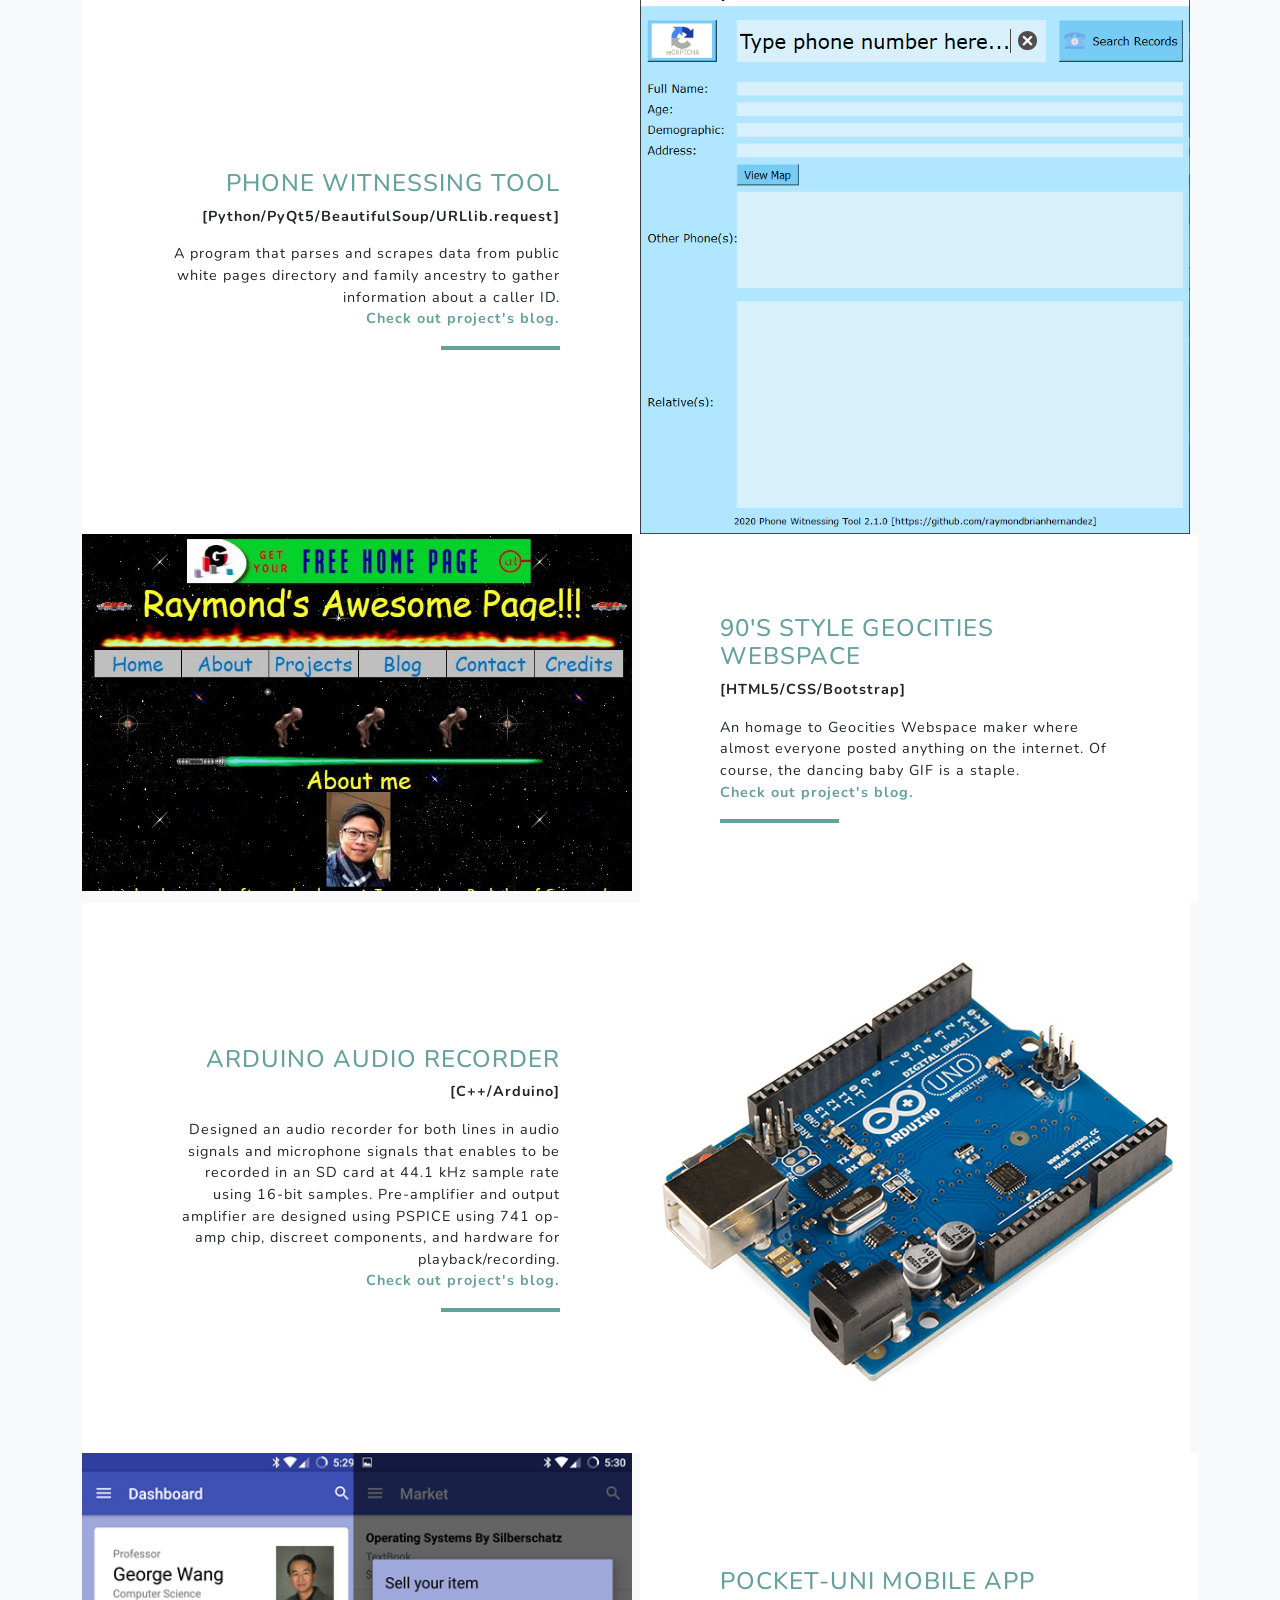
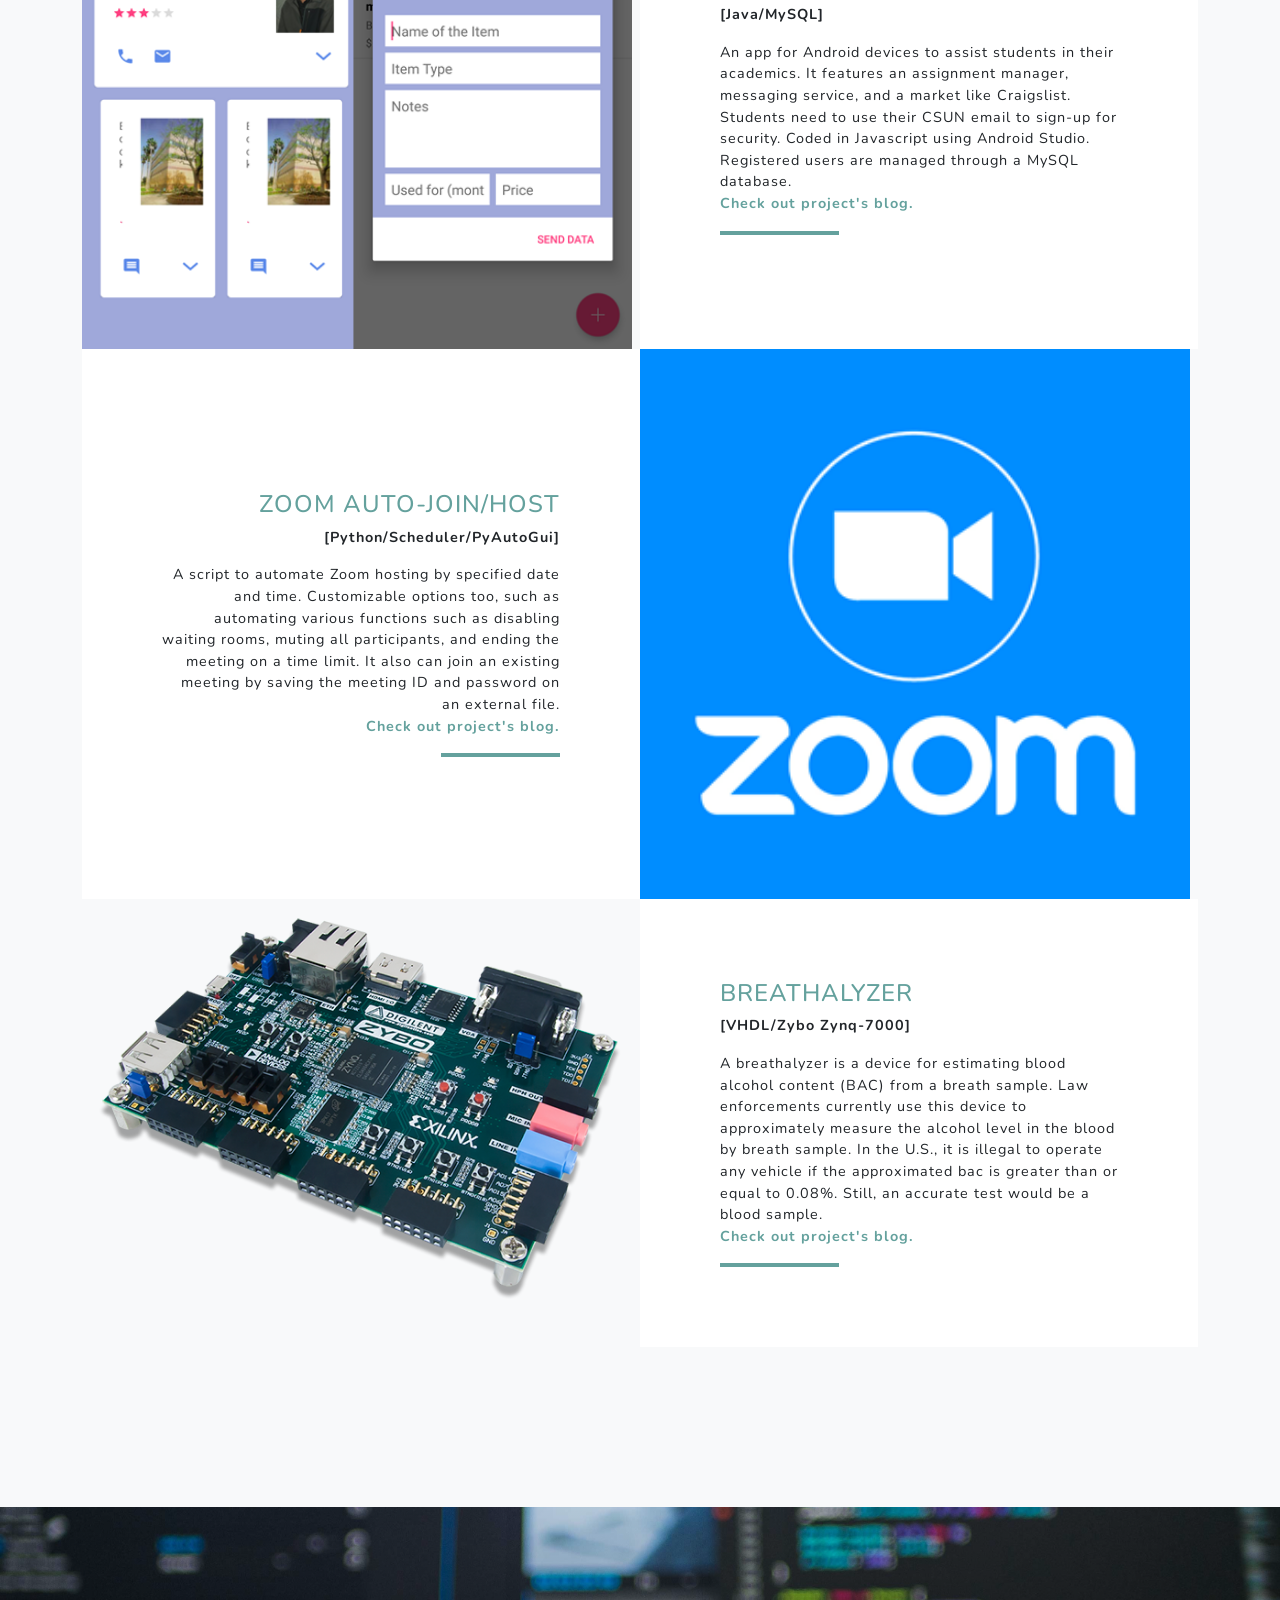
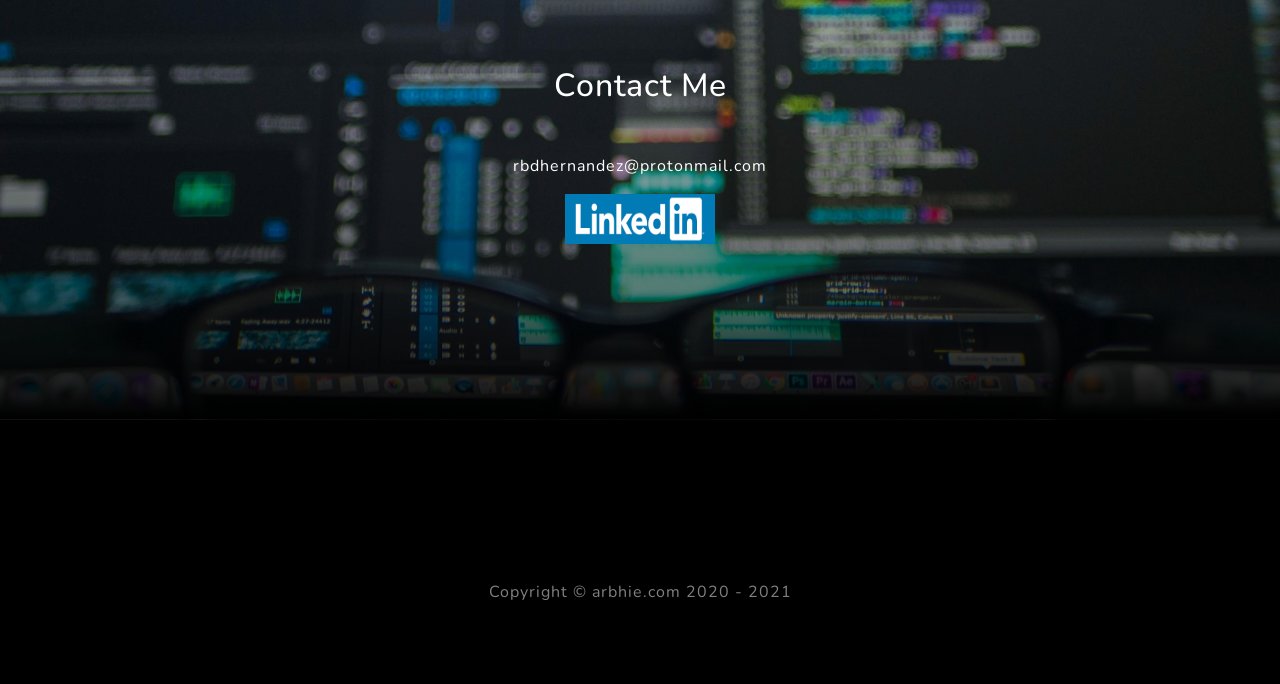
==== commit 16d741a6: "Add files via upload" ====
--- a/index.html
+++ b/index.html
@@ -83,6 +83,8 @@
                 </div>
             </div>
         </section>
+        
+        
 
         <!-- Projects-->
         <section class="projects-section bg-light" id="projects">
@@ -90,7 +92,7 @@
                 <!-- Projects Section-->
                 <div class="row align-items-center no-gutters mb-4 mb-lg-5">
                     <div class="col-xl-8 col-lg-7">
-                        <img class="img-fluid mb-3 mb-lg-0" src="assets/img/github-logo.png" alt="" width=700 height=300/>
+                        <img class="img-fluid mb-3 mb-lg-0" src="assets/img/github-logo.png" alt="" width="700" height="300"/>
                     </div>
                     <div class="col-xl-4 col-lg-5">
                         <div class="featured-text text-center text-lg-left">
@@ -111,12 +113,12 @@
 
                 <div class="row align-items-center no-gutters mb-4 mb-lg-5">
                     <div class="col-xl-8 col-lg-7"><a href="blog.html#wip">
-                        <img class="img-fluid mb-3 mb-lg-0" src="assets/img/RV.JPG" alt="" width=700 height=300/></a>
+                        <img class="img-fluid mb-3 mb-lg-0" src="assets/img/RV.JPG" alt="" width="700" height="300"/></a>
                     </div>
                     <div class="col-xl-4 col-lg-5">
                         <div class="featured-text text-center text-lg-left">
                             <h4><a href="blog.html#wip">RV RECORDS</a></h4>
-                            <p><b><a href="blog.html#wip">[python/CSS/MongoDB/Flask/Bootstrap]</a></b></p>
+                            <p><b><a href="blog.html#wip">[Python/CSS/MongoDB/Flask/REST APIs/Bootstrap]</a></b></p>
                             <p class="text-black-50 mb-0">A web app for keeping RV records saved
                                 on a MongoDB database.  Front-end developed using python and Bootstrap.  Back-end using the Flask framework
                                 with MongoDB.
@@ -130,10 +132,33 @@
                     <p><h2><strong>Completed Projects</strong></h2></p>
                 </div>
                 
+                <!-- Project Zoom Buttons -->
+                <div class="row justify-content-center no-gutters mb-5 mb-lg-0">
+                    <div class="col-lg-6"><a href="blog.html#zoom buttons">
+                        <img class="img-fluid" src="assets/img/zoomButtons.jpg" alt="" width="550" height="450"/></a>
+                    </div>
+                    <div class="col-lg-6">
+                        <div class="bg-white text-center h-100 project">
+                            <div class="d-flex h-100">
+                                <div class="project-text w-100 my-auto text-center text-lg-left">
+                                    <h4><a href="blog.html#zoom buttons">Zoom Buttons</a></h4>
+                                    <p><b>[ATTiny85/C++]</b></p>
+                                    <p class="mb-0 text-black-100">With a few spare arcade buttons and an ATTiny85 microcontroller, 
+                                    we can build a simple device to assign basic functions in a Zoom meeting, such as Mute/Unmute, Vide On/Off, and Raise Hand.
+                                    </p>
+                                    <p><a href="blog.html#zoom buttons"><b>Check out project's blog.</b></a></p>
+                                    <hr class="d-none d-lg-block mb-0 ml-0" />
+                                </div>
+                            </div>
+                        </div>
+                    </div>
+                </div>
+                <!-- end -->
+                
                 <!-- Project Drone -->
                 <div class="row justify-content-center no-gutters">
                     <div class="col-lg-6"><a href="blog.html#drone">
-                        <img class="img-fluid" src="assets/img/drone.png" alt="" width=550 height=450/></a>
+                        <img class="img-fluid" src="assets/img/drone.png" alt="" width="550" height="450"/></a>
                     </div>
                     <div class="col-lg-6 order-lg-first">
                         <div class="bg-white text-center h-100 project">
@@ -159,7 +184,7 @@
                 <!-- Project Voltes V -->
                 <div class="row justify-content-center no-gutters mb-5 mb-lg-0">
                     <div class="col-lg-6"><a href="blog.html#voltes v">
-                        <img class="img-fluid" src="assets/img/voltesv.jpg" alt="" width=550 height=450/></a>
+                        <img class="img-fluid" src="assets/img/voltesv.jpg" alt="" width="550" height="450"/></a>
                     </div>
                     <div class="col-lg-6">
                         <div class="bg-white text-center h-100 project">
@@ -184,7 +209,7 @@
                 <!-- Project Flappy Bird -->
                 <div class="row justify-content-center no-gutters">
                     <div class="col-lg-6"><a href="blog.html#flappy bird">
-                        <img class="img-fluid" src="assets/img/flappy_bird.jfif" alt="" width=550 height=450/></a>
+                        <img class="img-fluid" src="assets/img/flappy_bird.jfif" alt="" width="550" height="450"/></a>
                     </div>
                     <div class="col-lg-6 order-lg-first">
                         <div class="bg-white text-center h-100 project">
@@ -208,7 +233,7 @@
                 <!-- Project Excel Encrypt-->
                 <div class="row justify-content-center no-gutters mb-5 mb-lg-0">
                     <div class="col-lg-6"><a href="blog.html#excel encrypt">
-                        <img class="img-fluid" src="assets/img/encrypt.jpg" alt="" width=550 height=450/></a>
+                        <img class="img-fluid" src="assets/img/encrypt.jpg" alt="" width="550" height="450"/></a>
                     </div>
                     <div class="col-lg-6">
                         <div class="bg-white text-center h-100 project">
@@ -232,7 +257,7 @@
                 <!-- Project Phone Witnessing -->
                 <div class="row justify-content-center no-gutters">
                     <div class="col-lg-6"><a href="blog.html#phone witnessing">
-                        <img class="img-fluid" src="assets/img/PhoneWitnessing.PNG" alt="" width=550 height=450/></a>
+                        <img class="img-fluid" src="assets/img/PhoneWitnessing.PNG" alt="" width="550" height="450" /></a>
                     </div>
                     <div class="col-lg-6 order-lg-first">
                         <div class="bg-white text-center h-100 project">
@@ -256,7 +281,7 @@
                 <!-- Project Retro -->
                 <div class="row justify-content-center no-gutters mb-5 mb-lg-0">
                     <div class="col-lg-6"><a href="blog.html#retro">
-                        <img class="img-fluid" src="assets/img/retro.JPG" alt="" width=550 height=450/></a>
+                        <img class="img-fluid" src="assets/img/retro.JPG" alt="" width="550" height="450"/></a>
                     </div>
                     <div class="col-lg-6">
                         <div class="bg-white text-center h-100 project">
@@ -280,7 +305,7 @@
                 <!-- Project Audio Recorder -->
                 <div class="row justify-content-center no-gutters">
                     <div class="col-lg-6"><a href="blog.html#audio recorder">
-                        <img class="img-fluid" src="assets/img/Arduino_Uno_-_R3.jpg" alt="" width=600 height=600/></a>
+                        <img class="img-fluid" src="assets/img/Arduino_Uno_-_R3.jpg" alt="" width="550" height="450"/></a>
                     </div>
                     <div class="col-lg-6 order-lg-first">
                         <div class="bg-white text-center h-100 project">
@@ -306,7 +331,7 @@
                 <!-- Project Pocket Uni -->
                 <div class="row justify-content-center no-gutters mb-5 mb-lg-0">
                     <div class="col-lg-6"><a href="blog.html#pocket uni">
-                        <img class="img-fluid" src="assets/img/pocketUNI.png" alt="" width=550 height=450/></a>
+                        <img class="img-fluid" src="assets/img/pocketUNI.png" alt="" width="550" height="450"/></a>
                     </div>
                     <div class="col-lg-6">
                         <div class="bg-white text-center h-100 project">
@@ -331,7 +356,7 @@
                 <!-- Project Auto-Zoom -->
                 <div class="row justify-content-center no-gutters">
                     <div class="col-lg-6"><a href="blog.html#auto-zoom">
-                        <img class="img-fluid" src="assets/img/zoom.png" alt="" width=550 height=450/></a>
+                        <img class="img-fluid" src="assets/img/zoom.png" alt="" width="550" height="450"/></a>
                     </div>
                     <div class="col-lg-6 order-lg-first">
                         <div class="bg-white text-center h-100 project">
@@ -357,7 +382,7 @@
                 <!-- Project Breathalyzer -->
                 <div class="row justify-content-center no-gutters mb-5 mb-lg-0">
                     <div class="col-lg-6"><a href="blog.html#breathalyzer">
-                        <img class="img-fluid" src="assets/img/zybo-0.png" alt="" width=600 height=467/></a>
+                        <img class="img-fluid" src="assets/img/zybo-0.png" alt="" width="550" height="450"/></a>
                     </div>
                     <div class="col-lg-6">
                         <div class="bg-white text-center h-100 project">
@@ -392,7 +417,7 @@
                         <p style="color:white">rbdhernandez@protonmail.com</p>
                         <p style="color:white">
                             <a href="https://www.linkedin.com/in/raymond-brian-d-hernandez-msem-a0510a71/" target="blank">
-                                <img src="assets/img/linkedin.png" width="150" height="50">
+                                <img src="assets/img/linkedin.png" width="150" height="50" alt="LinkedIn">
                             </a>
                         </p>
                     </div>
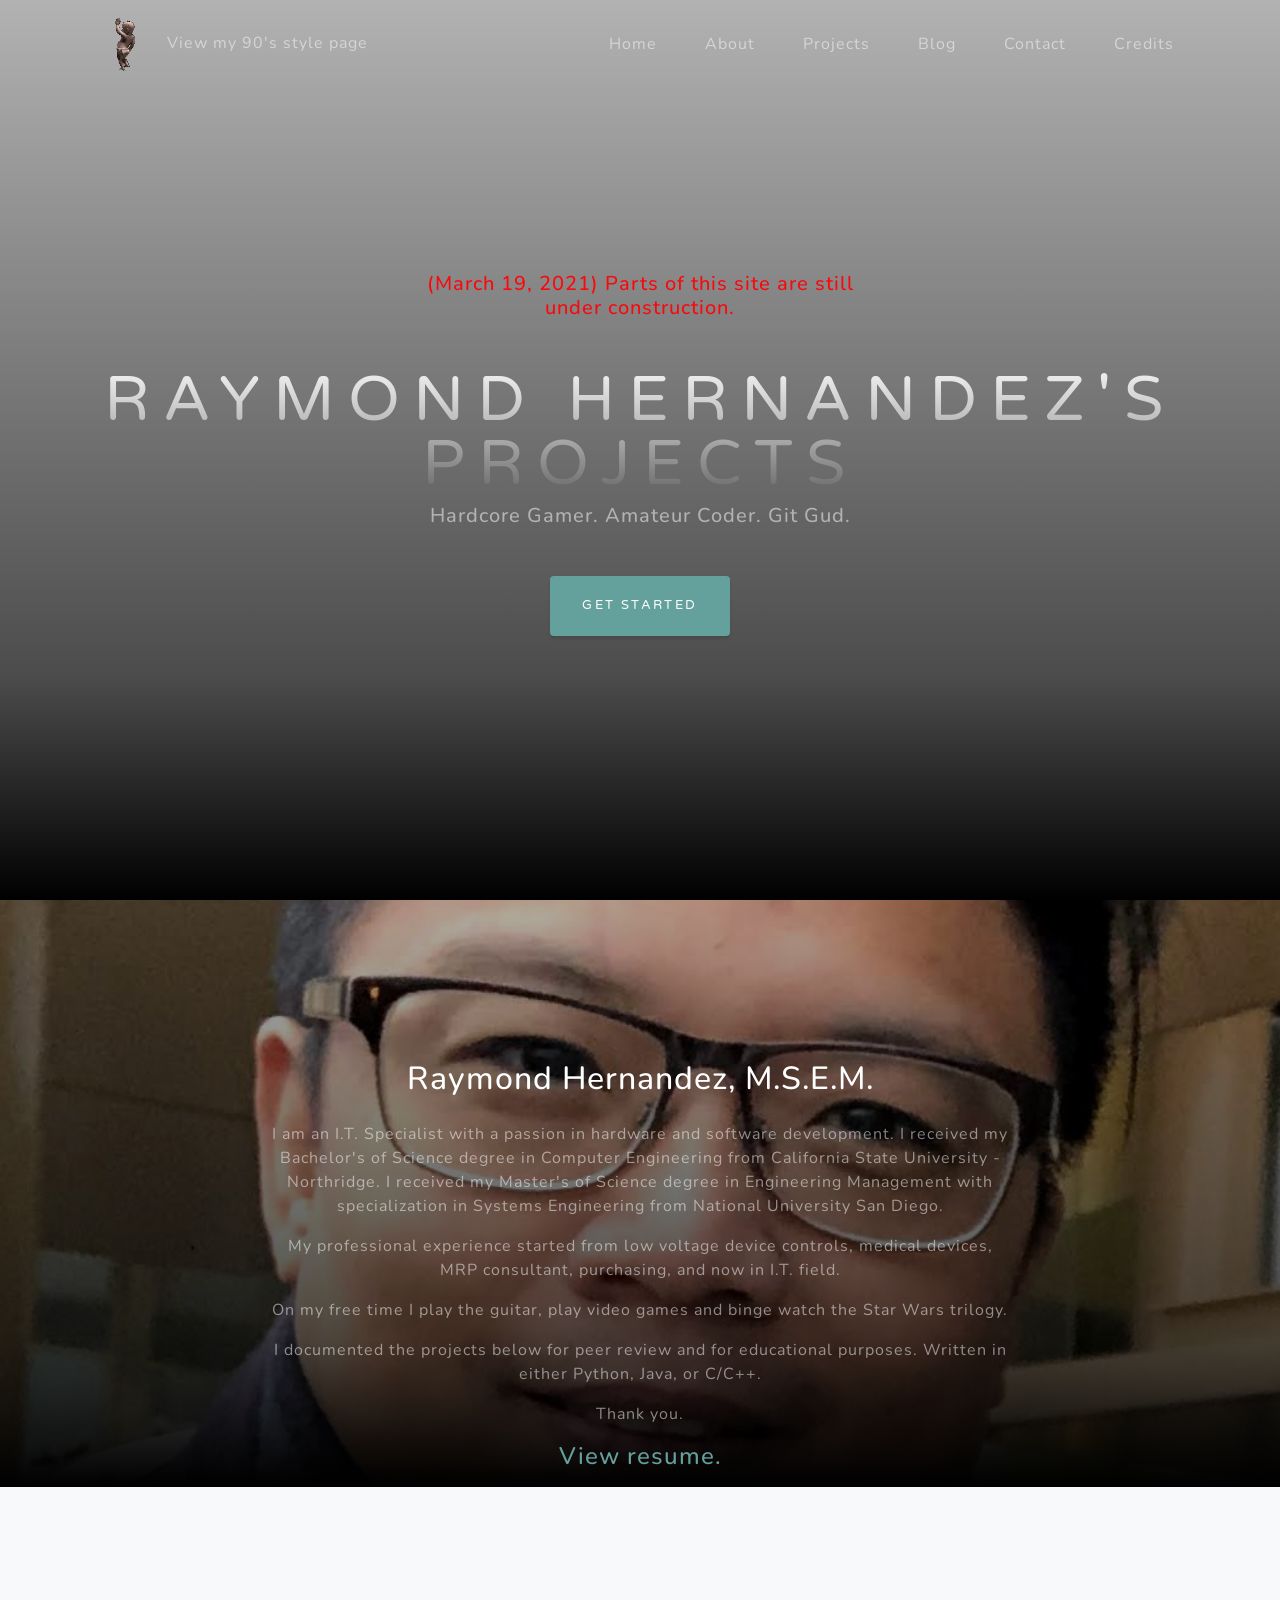
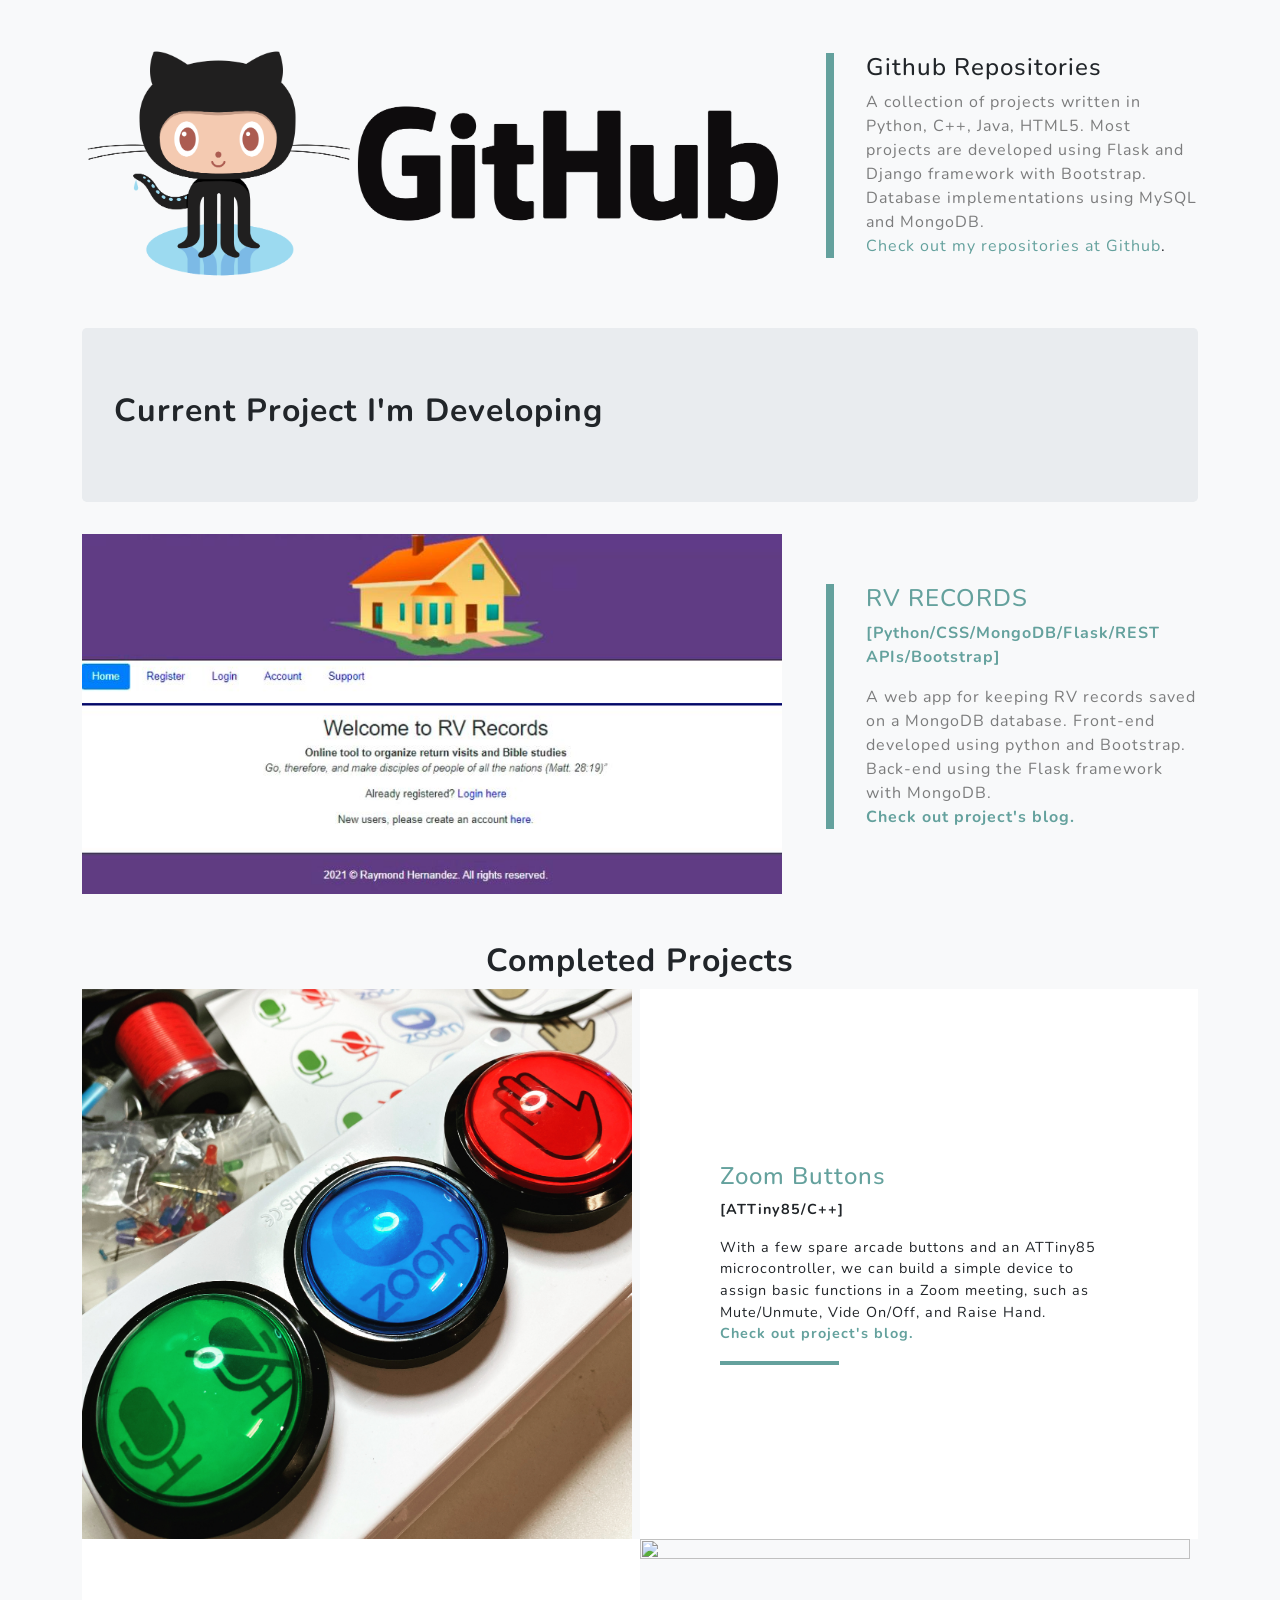
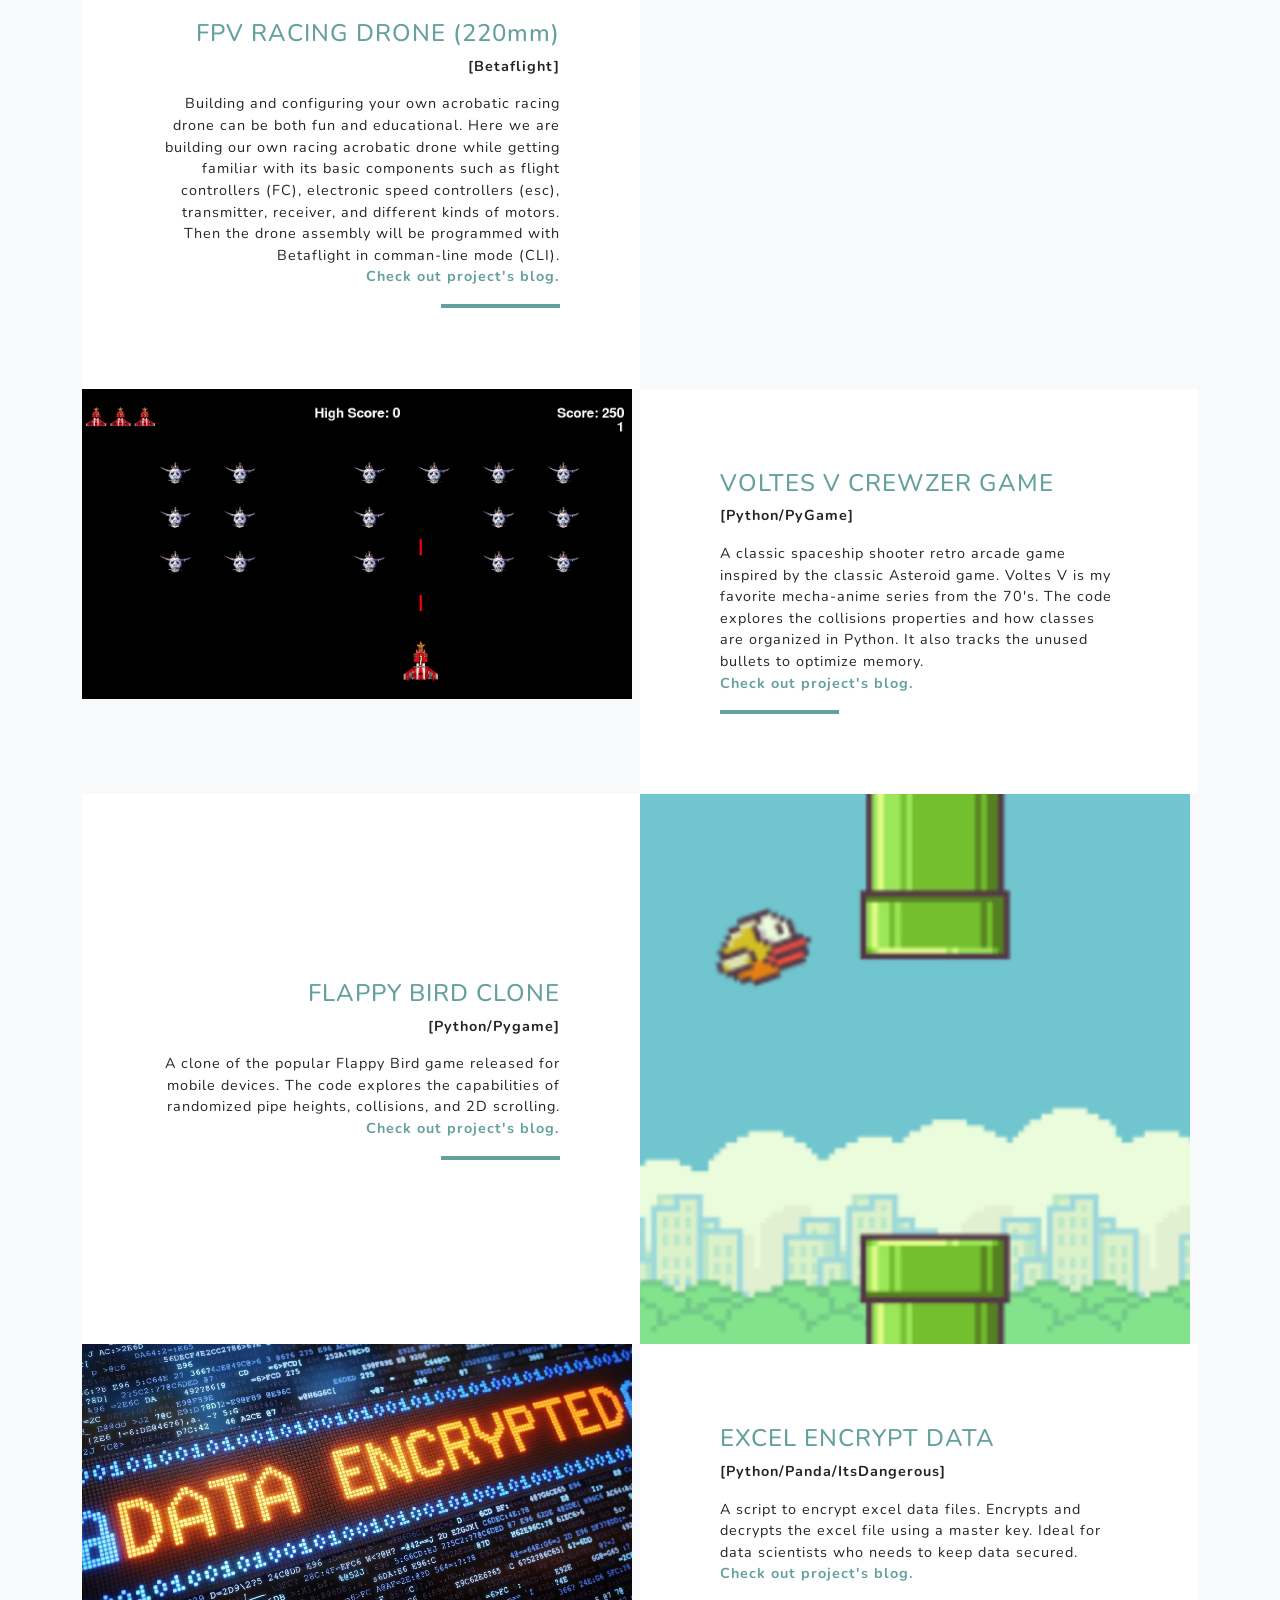
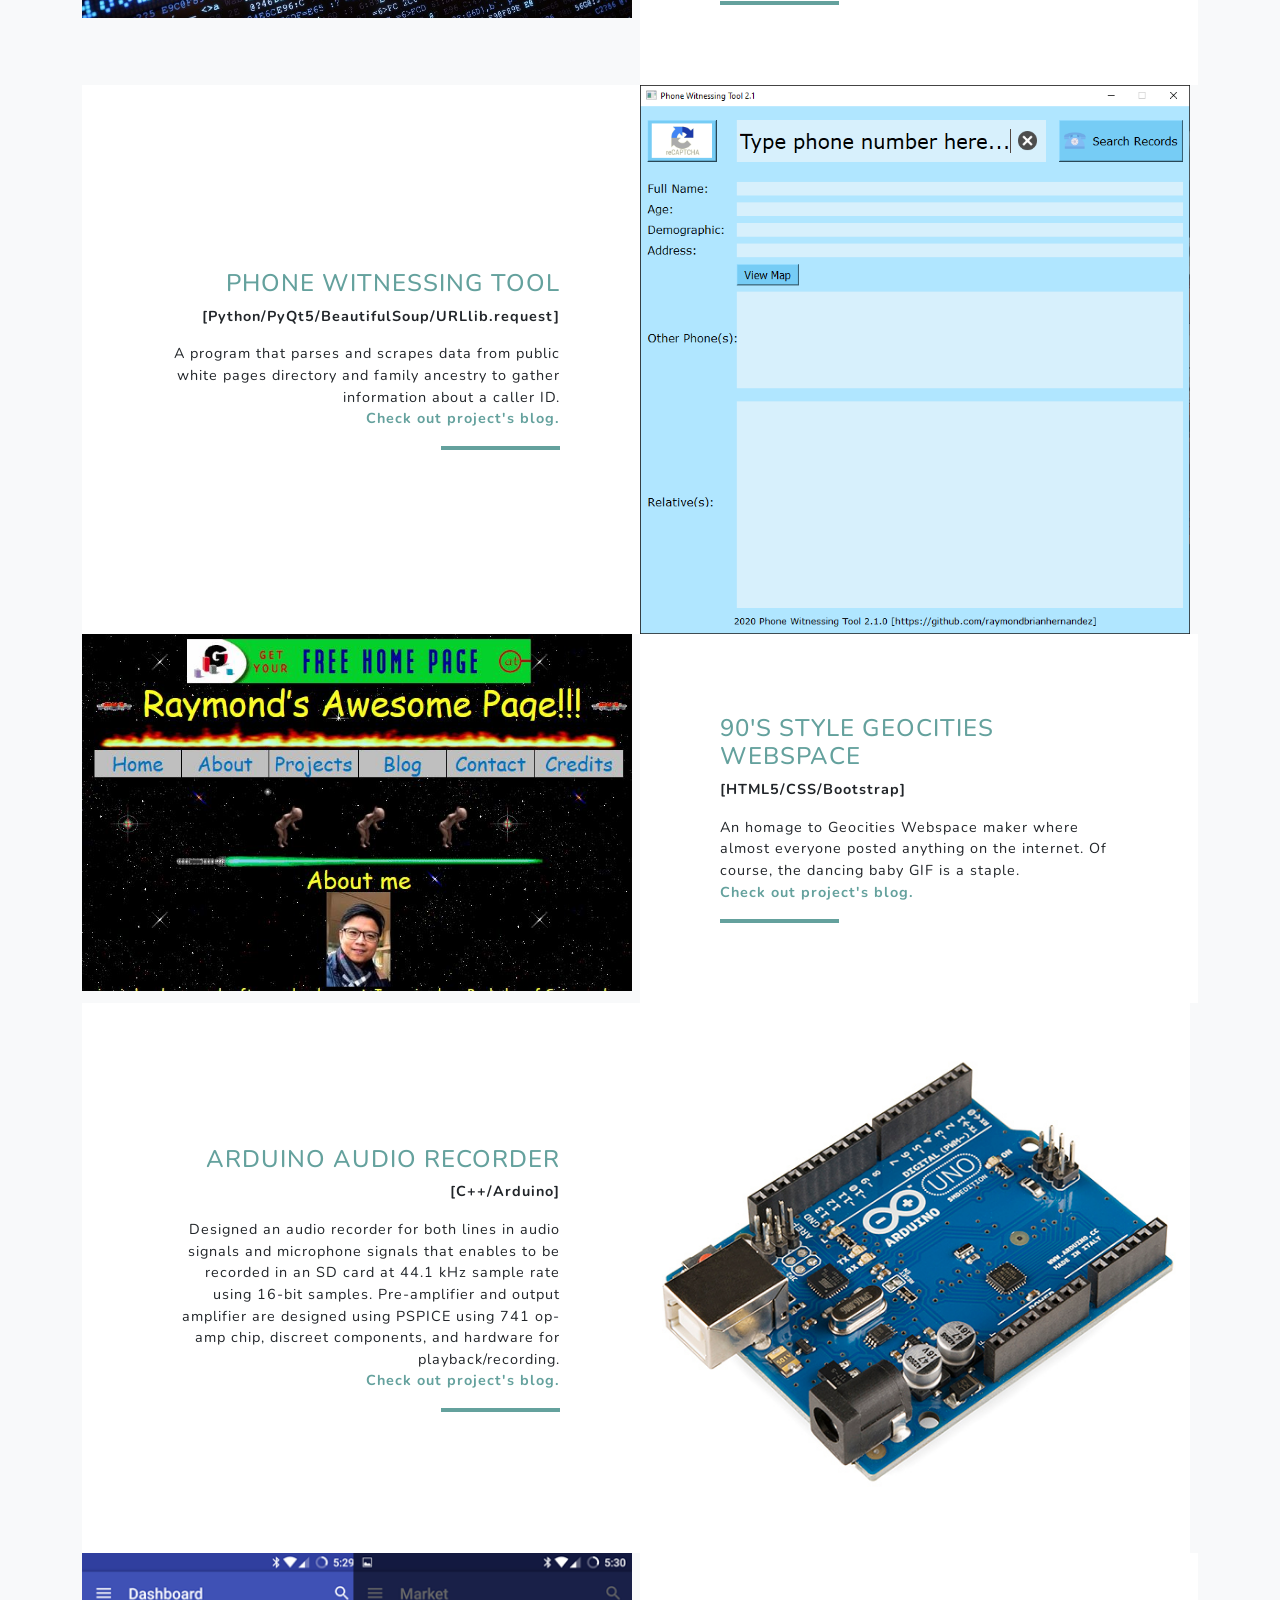
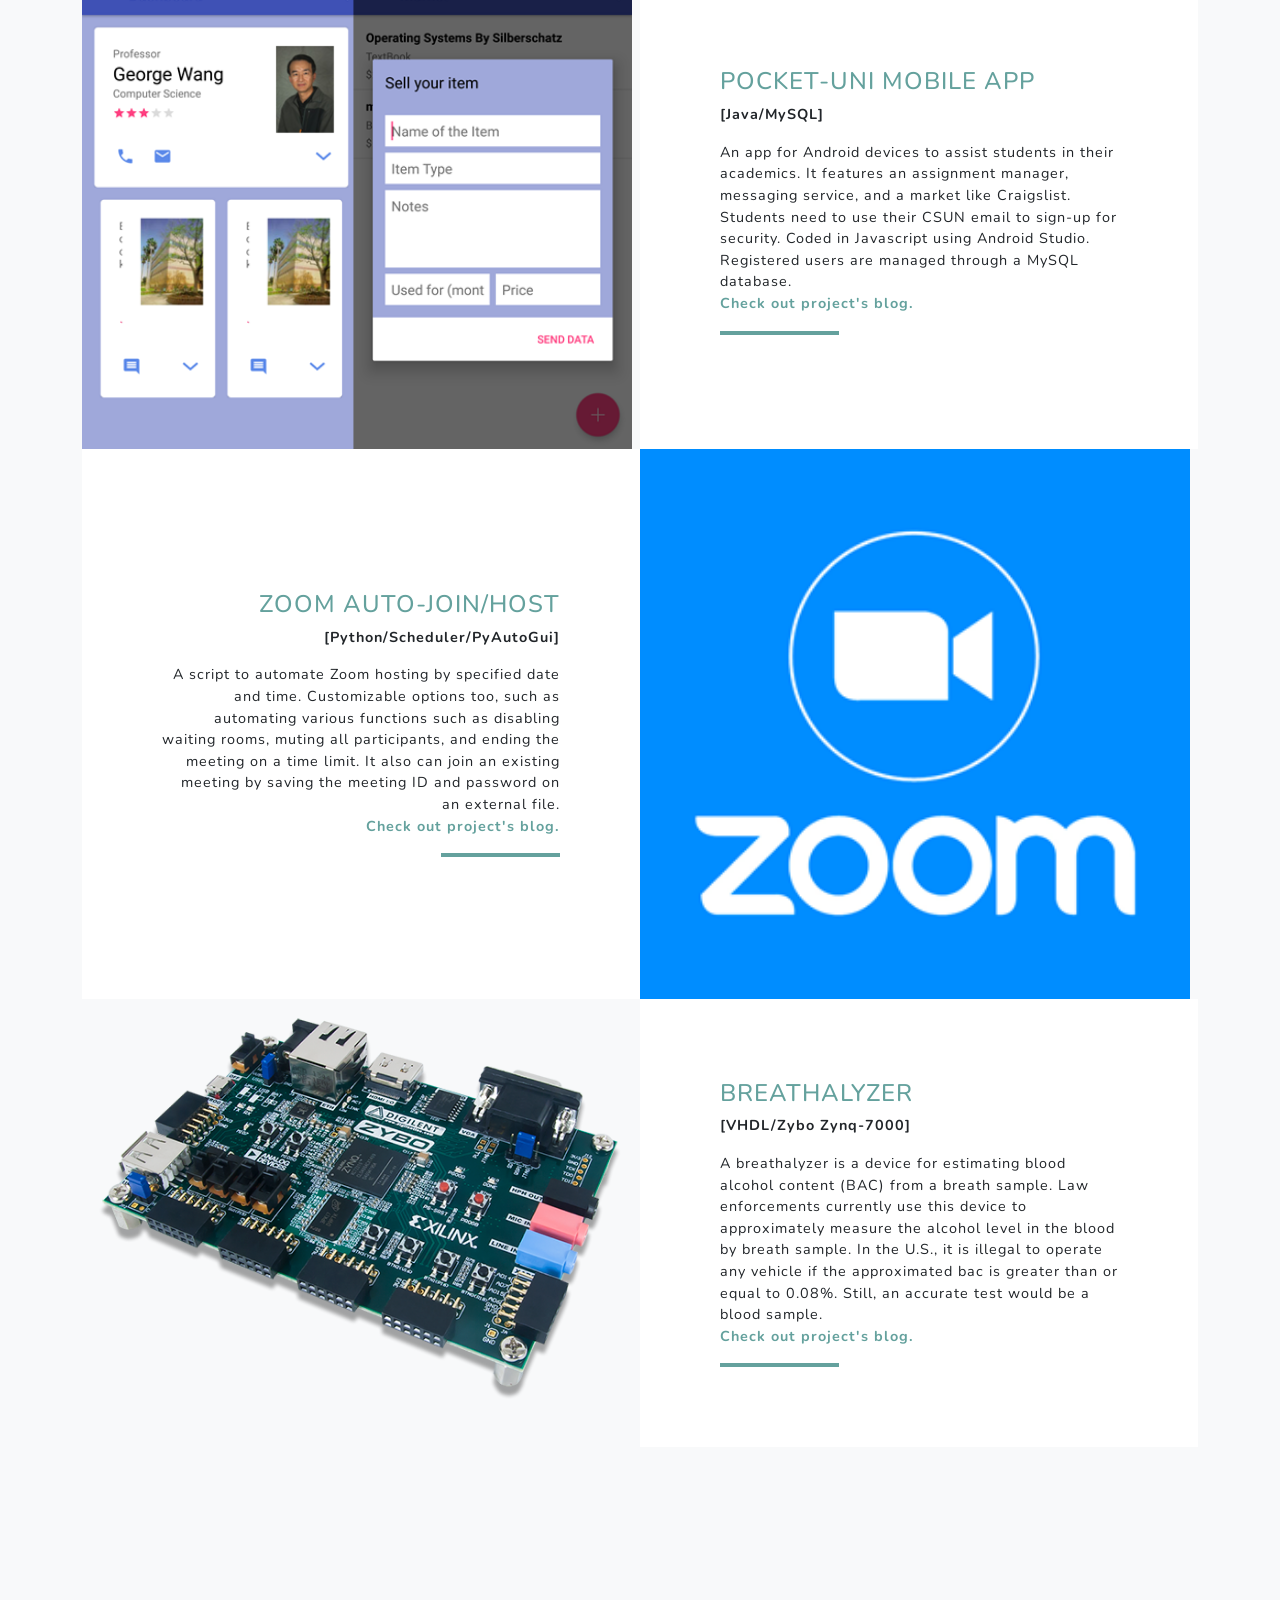
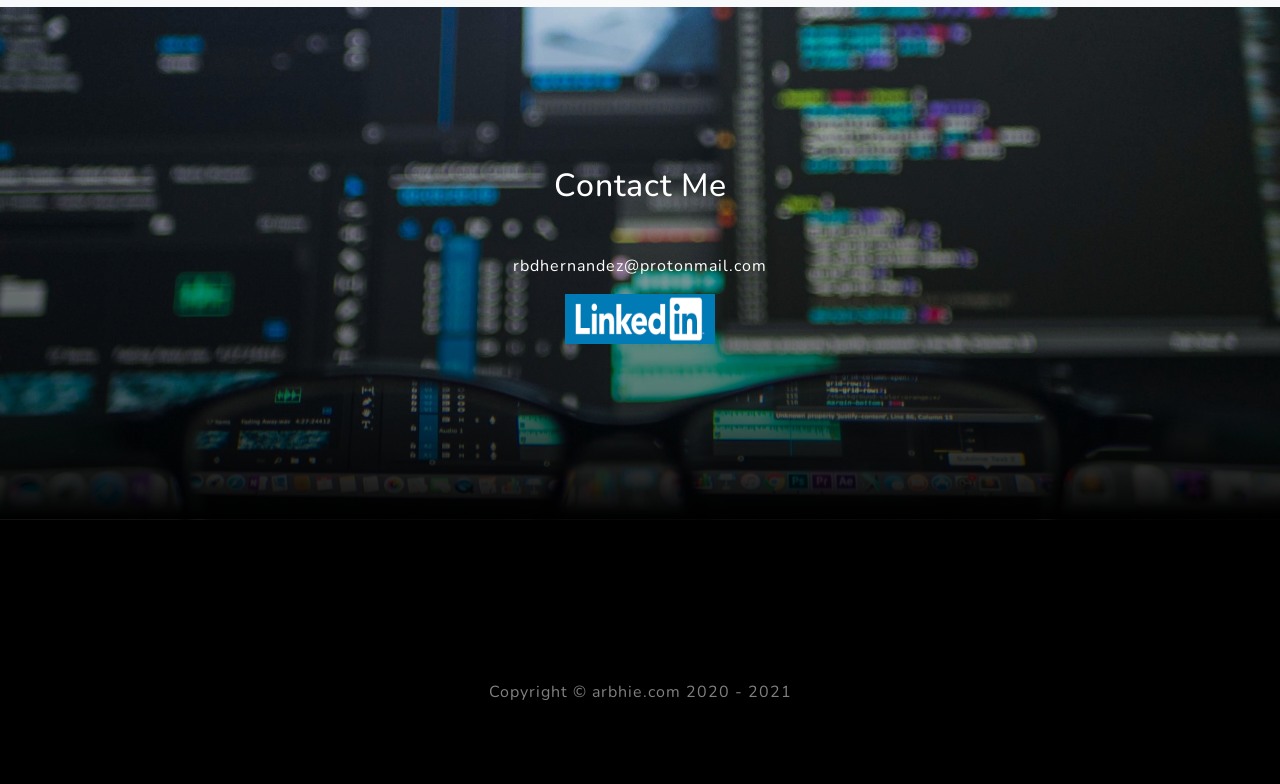
==== commit 87aabbcd: "Add files via upload" ====
--- a/index.html
+++ b/index.html
@@ -46,7 +46,7 @@
         <header class="masthead">
             <div class="container d-flex p-2 h-100 align-items-center">
                 <div class="mx-auto text-center">
-                	<h2 class="mx-auto mt-2 mb-5" style="color:#F9080C">(February 17, 2021) Parts of this site are still under construction.</h2>
+                	<h2 class="mx-auto mt-2 mb-5" style="color:#F9080C">(March 19, 2021) Parts of this site are still under construction.</h2>
                     <h1 class="mx-auto my-0 text-uppercase">Raymond Hernandez's Projects</h1>
                     <h2 class="text-white-50 mx-auto mt-2 mb-5">Hardcore Gamer. Amateur Coder. Git Gud.</h2>
                     <a class="btn btn-primary js-scroll-trigger" href="#about">Get Started</a>
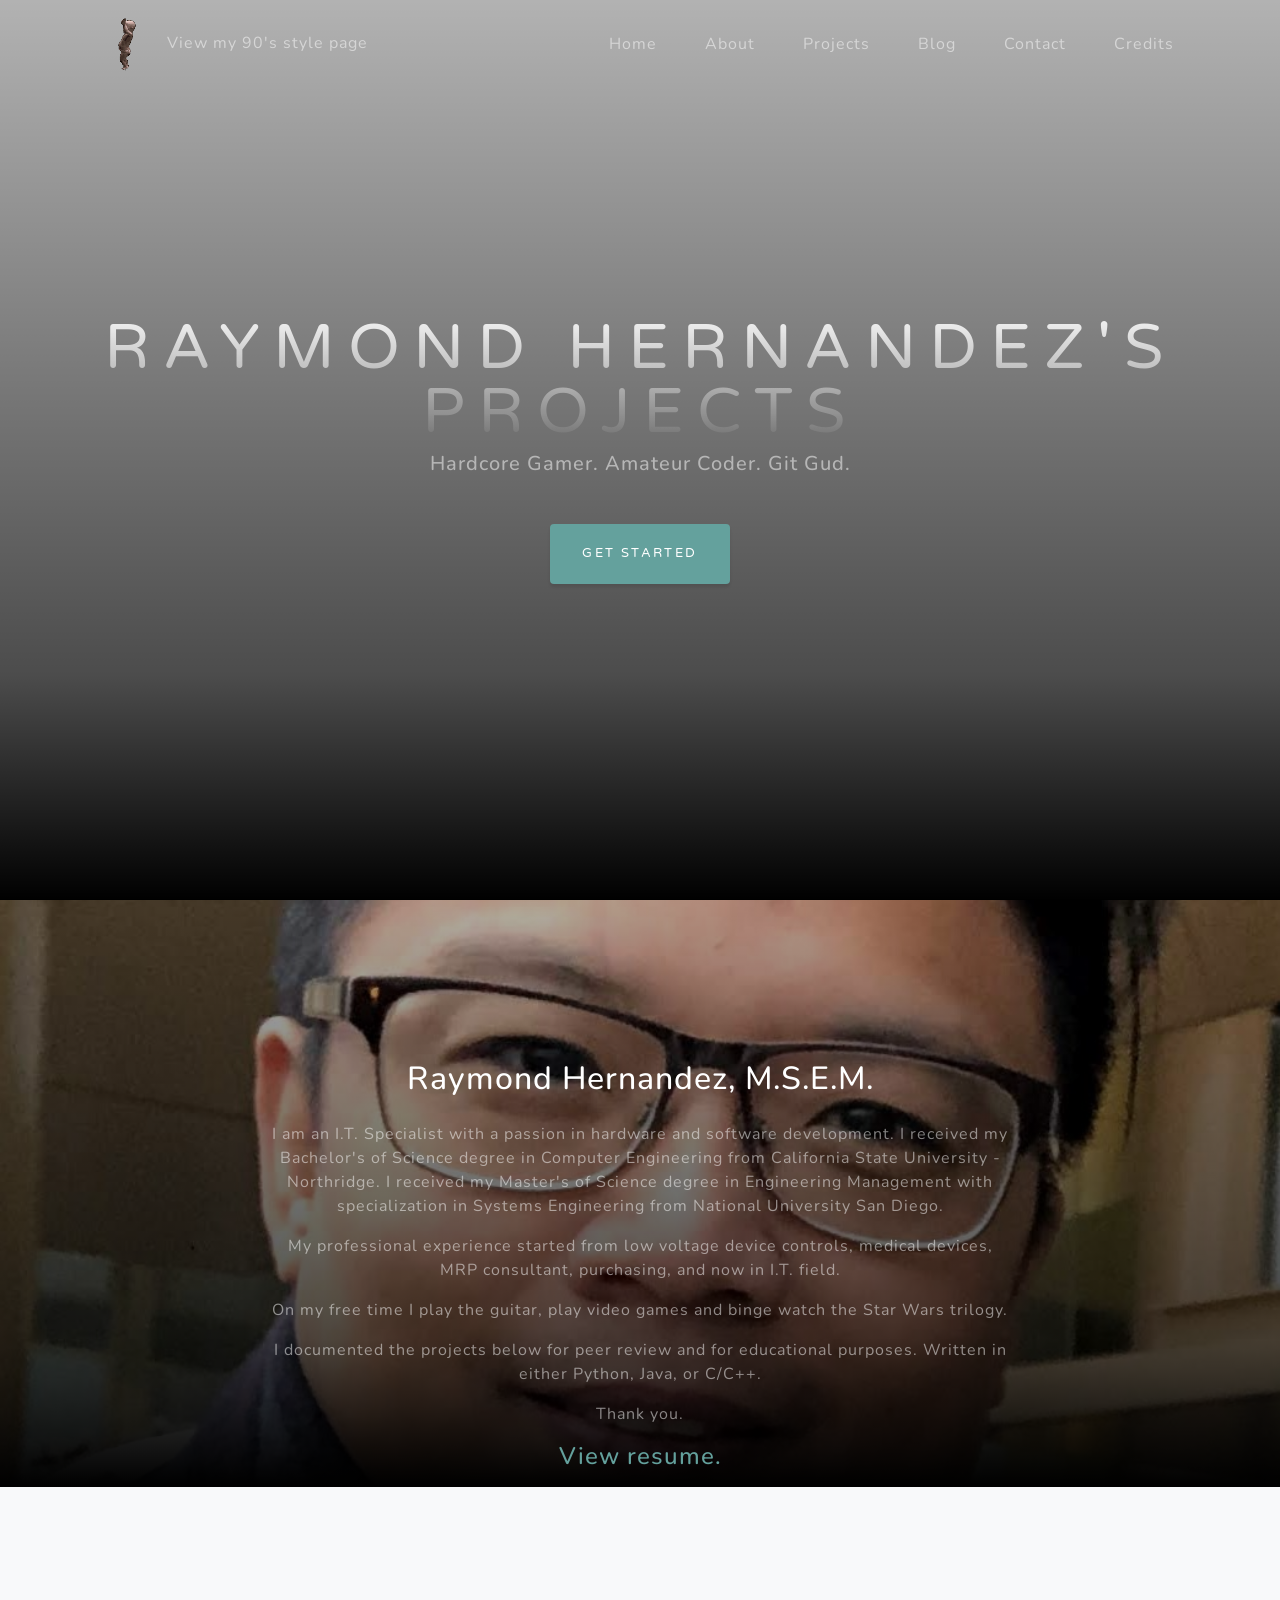
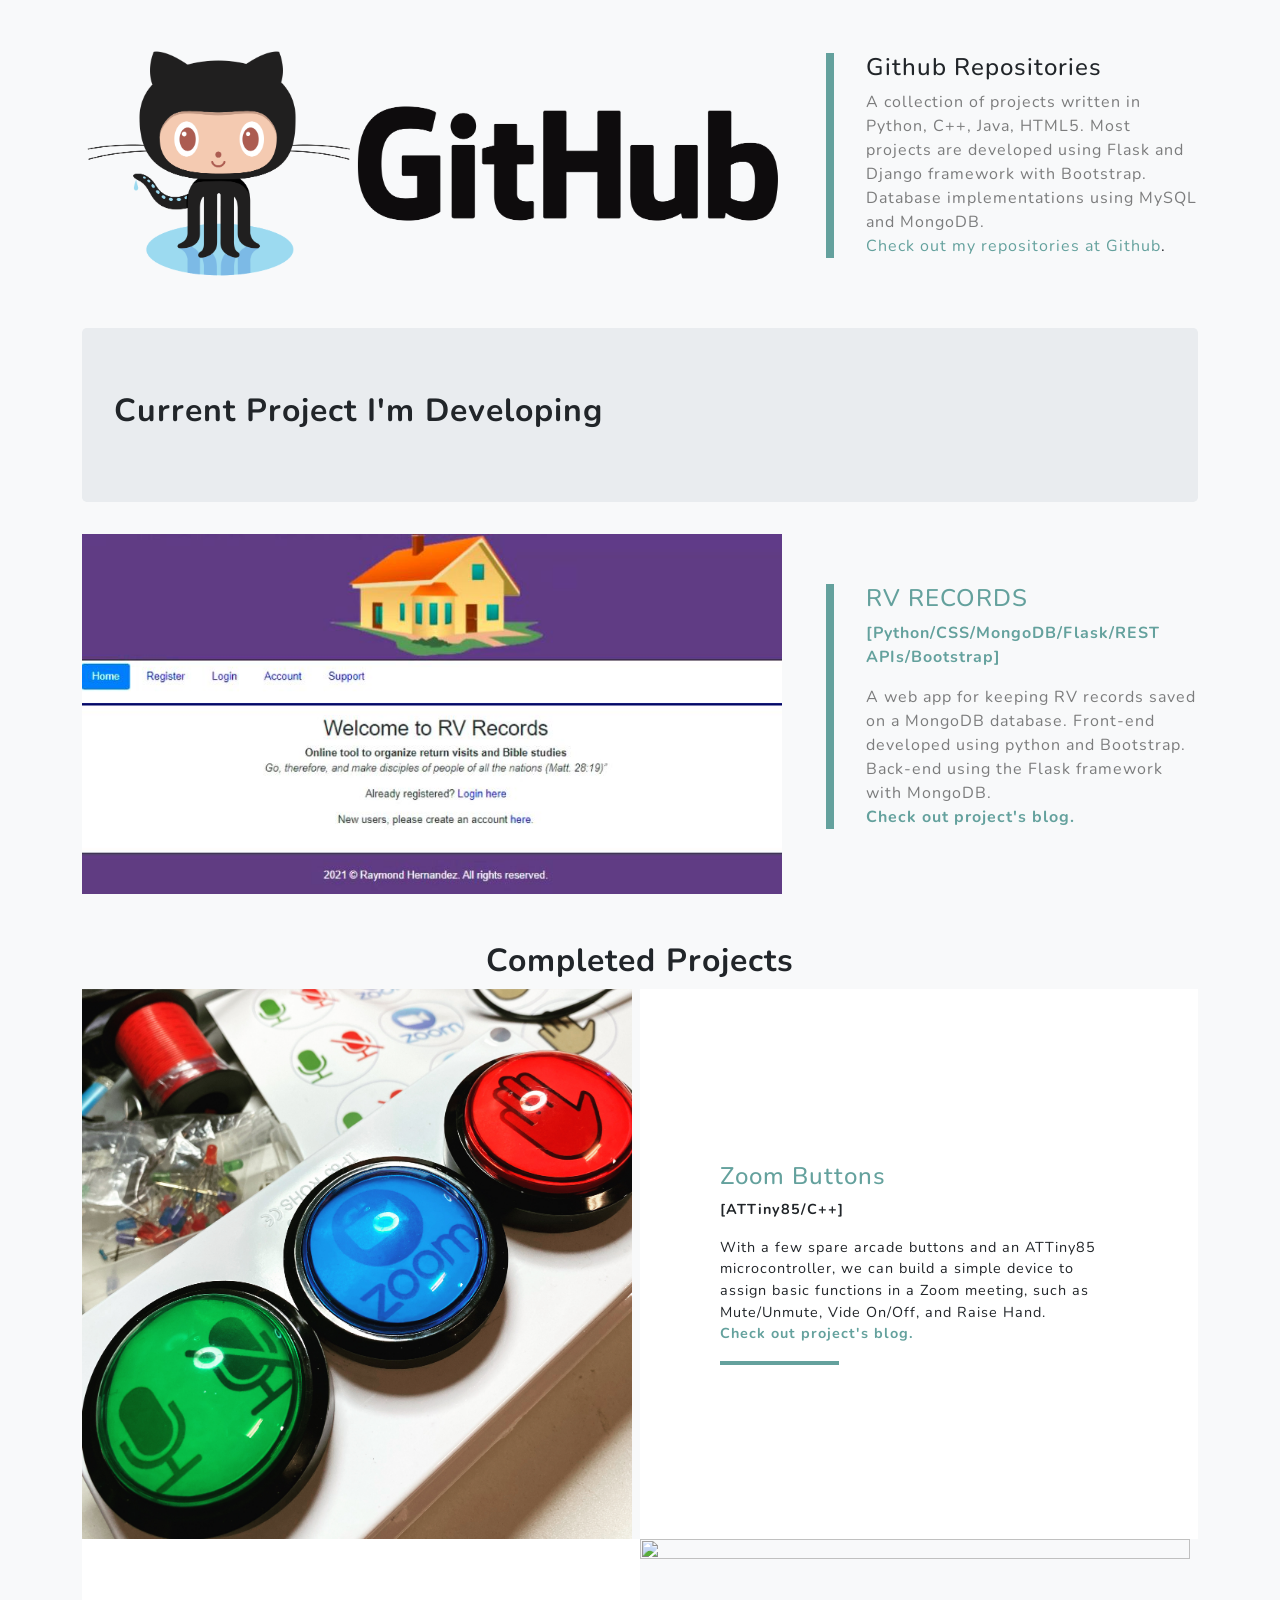
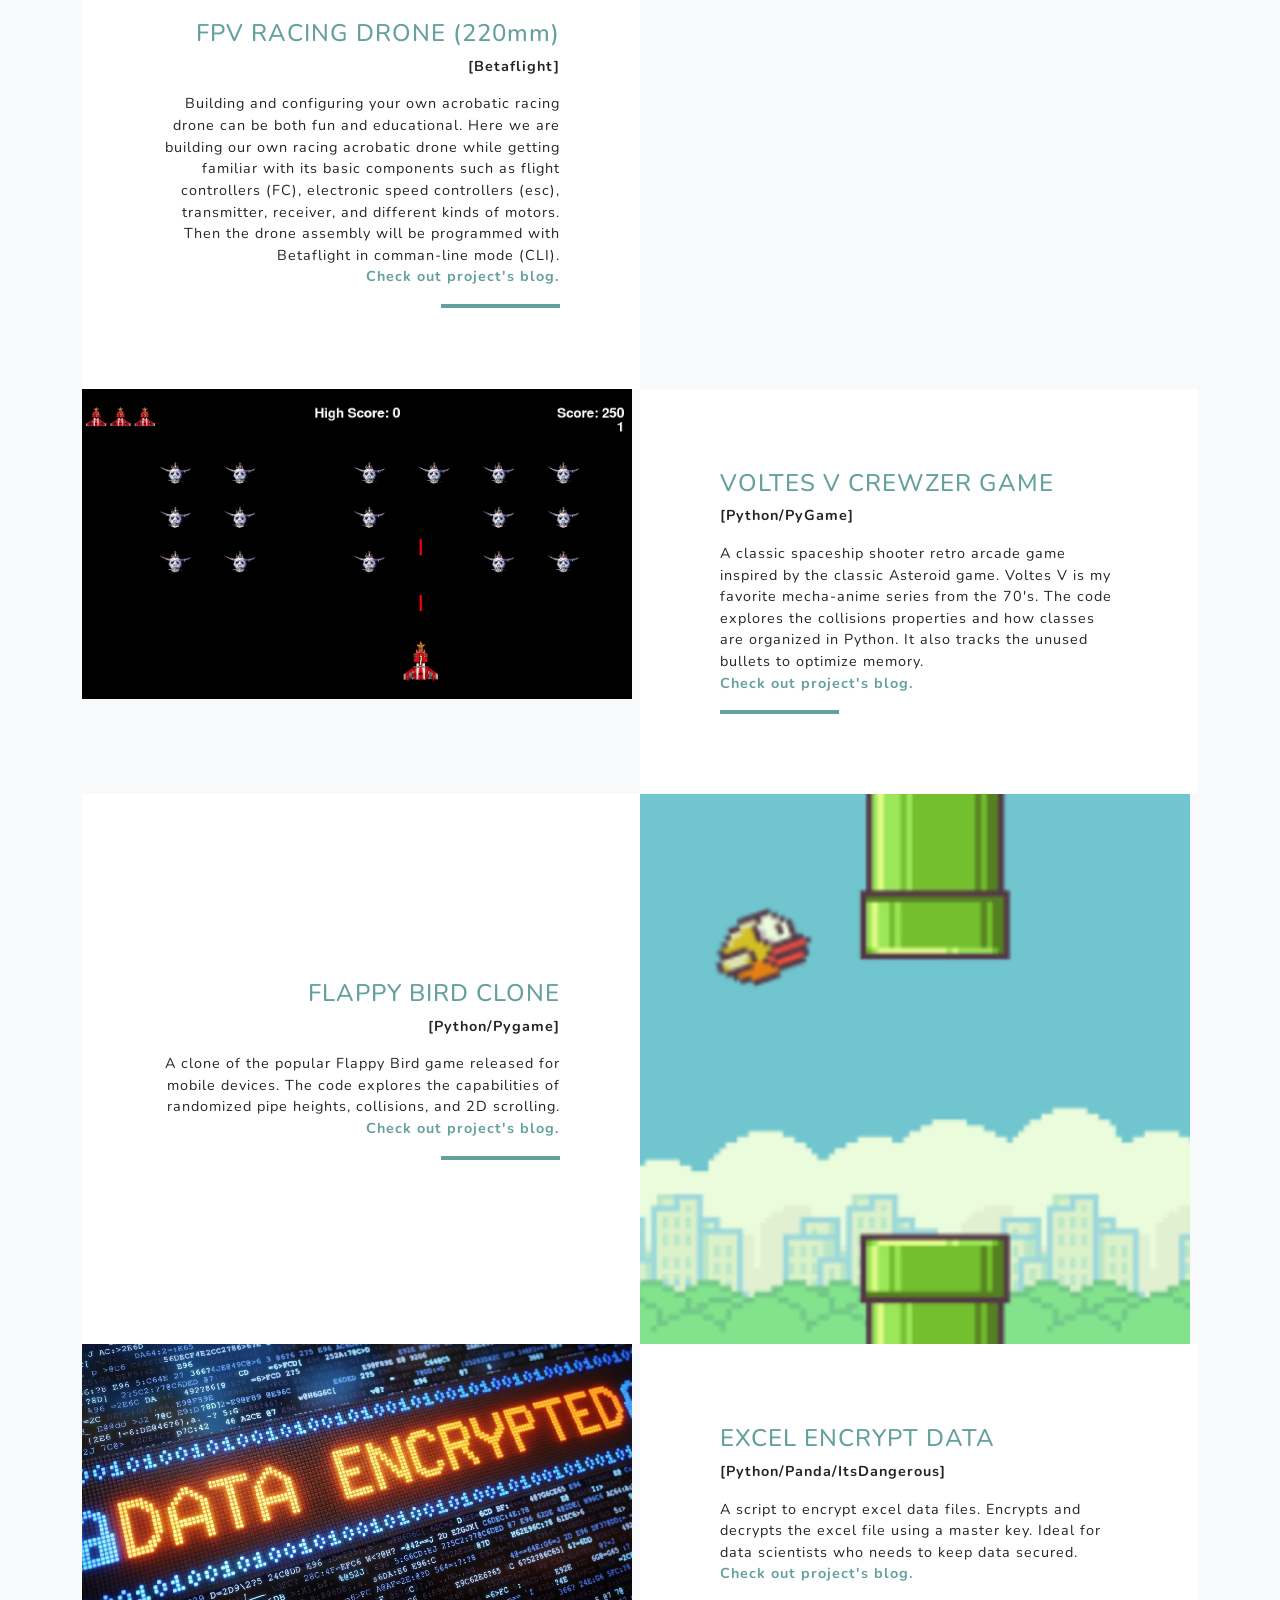
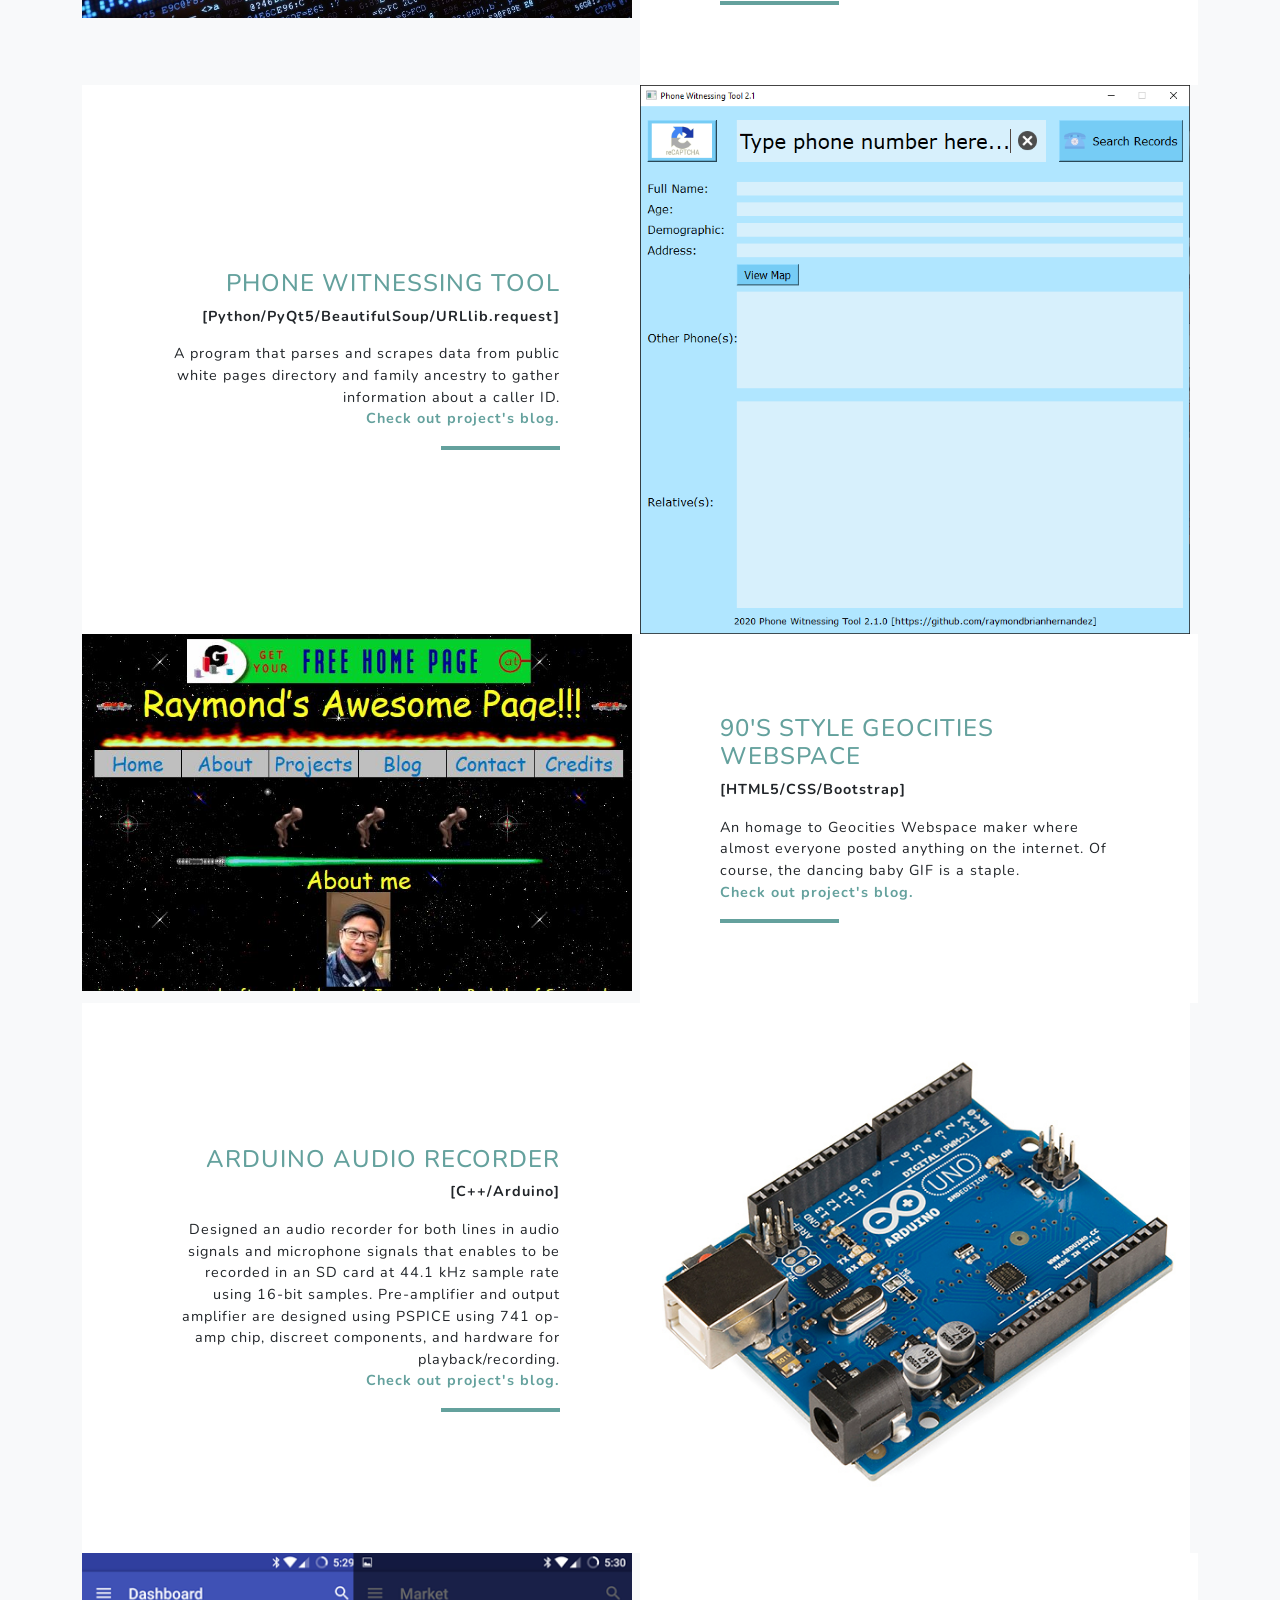
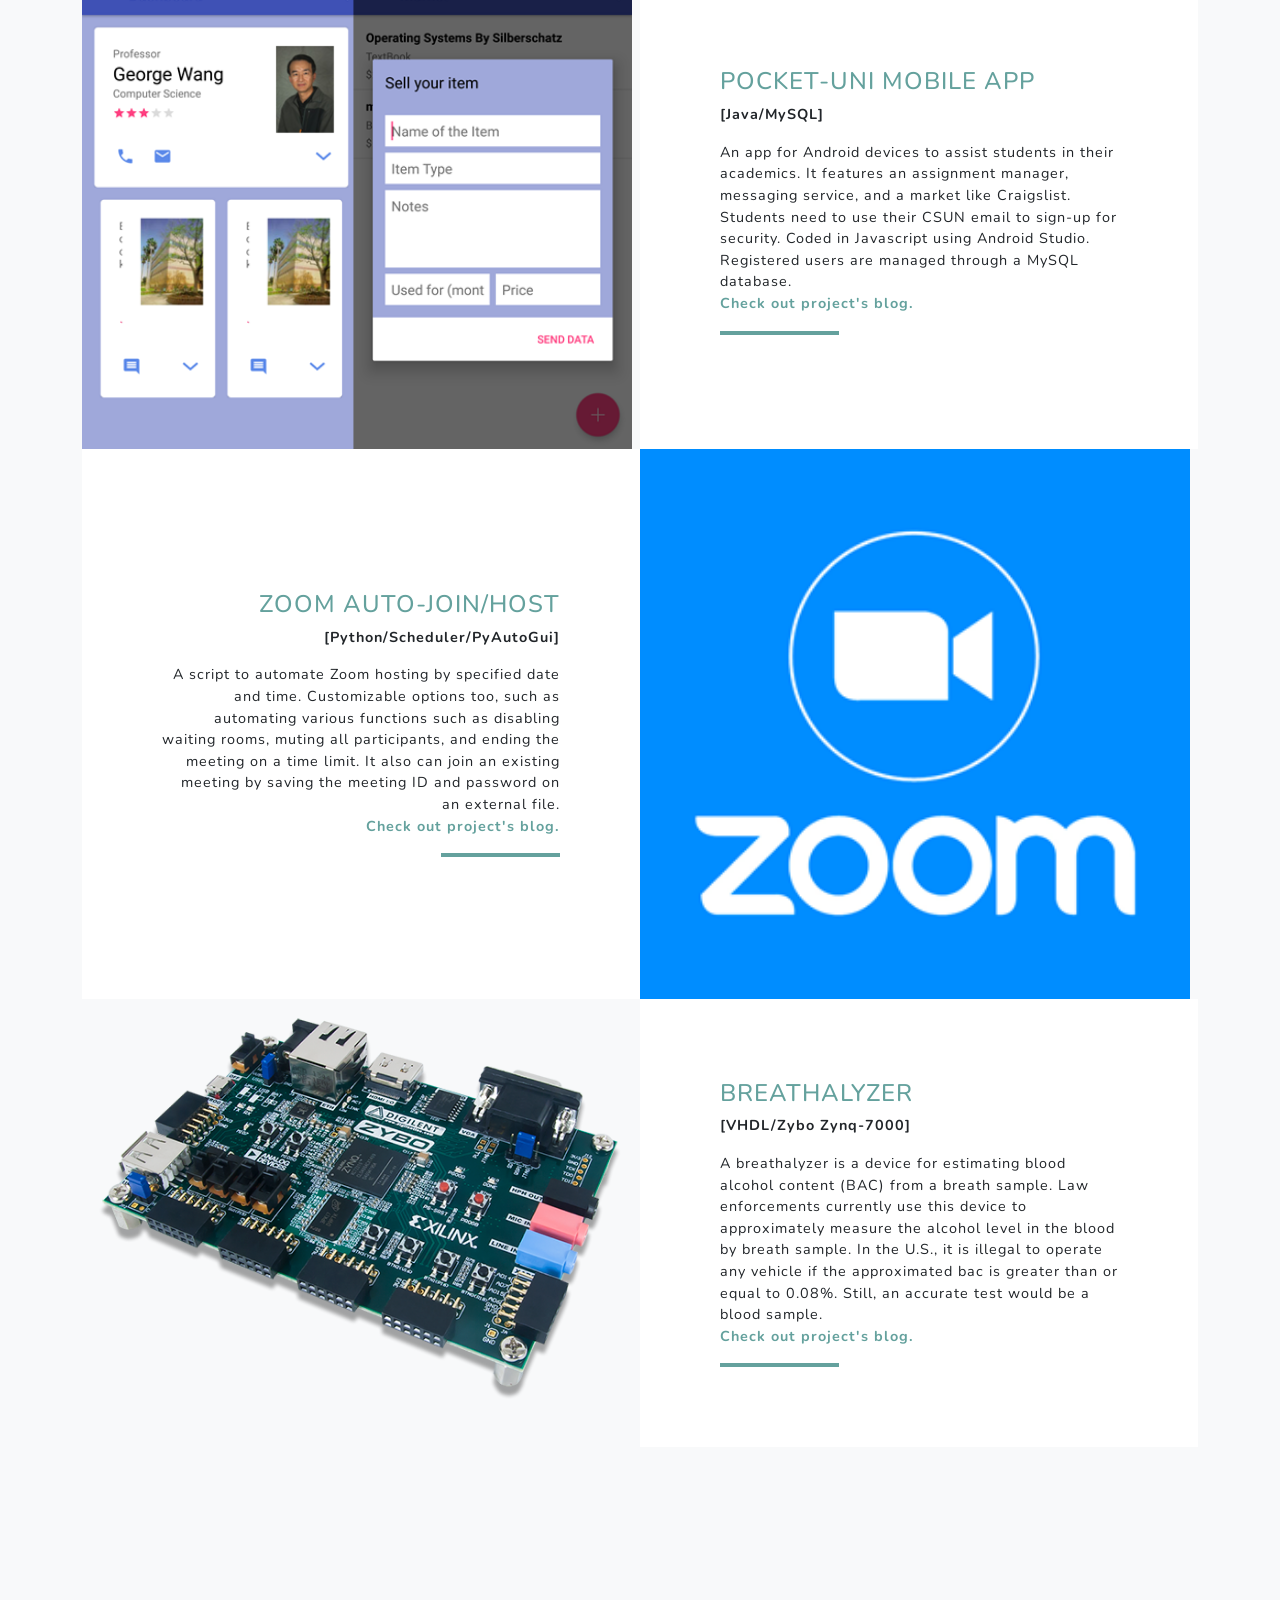
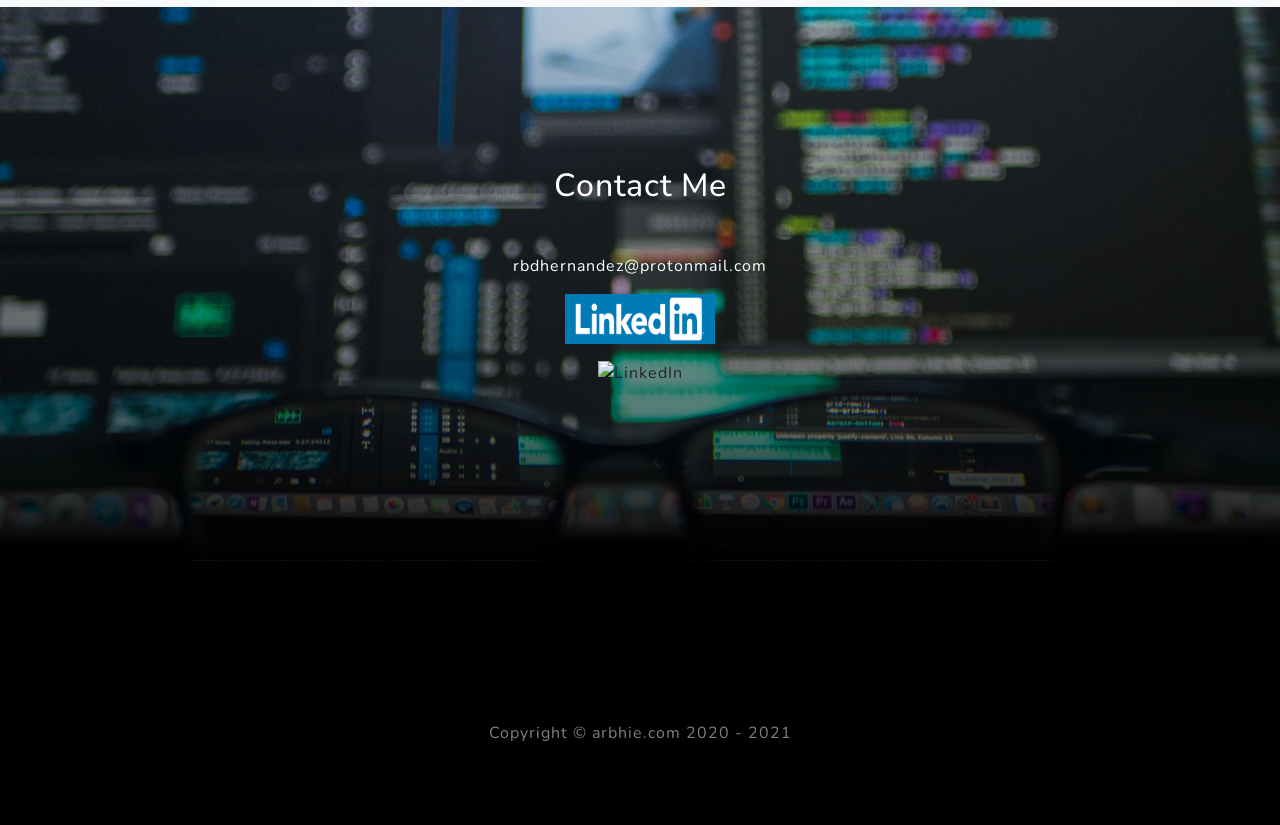
==== commit 06fc3bb6: "Add files via upload" ====
--- a/index.html
+++ b/index.html
@@ -34,9 +34,9 @@
                         <li class="nav-item"><a class="nav-link js-scroll-trigger" href="index.html">Home</a></li>
                         <li class="nav-item"><a class="nav-link js-scroll-trigger" href="index.html#about">About</a></li>
                         <li class="nav-item"><a class="nav-link js-scroll-trigger" href="index.html#projects">Projects</a></li>
-                        <li class="nav-item"><a class="nav-link js-scroll-trigger" href="blog.html#blog">Blog</a></li>
+                        <li class="nav-item"><a class="nav-link js-scroll-trigger" href="https://arbhie306200849.wordpress.com/" target="_blank">Blog</a></li>
                         <li class="nav-item"><a class="nav-link js-scroll-trigger" href="index.html#signup">Contact</a></li>
-                        <li class="nav-item"><a class="nav-link js-scroll-trigger" href="retro.html">Credits</a></li>
+                        <li class="nav-item"><a class="nav-link js-scroll-trigger" href="credits.html">Credits</a></li>
                     </ul>
                 </div>
             </div>
@@ -46,7 +46,7 @@
         <header class="masthead">
             <div class="container d-flex p-2 h-100 align-items-center">
                 <div class="mx-auto text-center">
-                	<h2 class="mx-auto mt-2 mb-5" style="color:#F9080C">(March 19, 2021) Parts of this site are still under construction.</h2>
+                	<!--h2 class="mx-auto mt-2 mb-5" style="color:#F9080C">(March 19, 2021) Parts of this site are still under construction.</h2-->
                     <h1 class="mx-auto my-0 text-uppercase">Raymond Hernandez's Projects</h1>
                     <h2 class="text-white-50 mx-auto mt-2 mb-5">Hardcore Gamer. Amateur Coder. Git Gud.</h2>
                     <a class="btn btn-primary js-scroll-trigger" href="#about">Get Started</a>
@@ -419,6 +419,7 @@
                             <a href="https://www.linkedin.com/in/raymond-brian-d-hernandez-msem-a0510a71/" target="blank">
                                 <img src="assets/img/linkedin.png" width="150" height="50" alt="LinkedIn">
                             </a>
+                            <p><img src="assets/img/arbhieLOGO.png" width="450" height="350" alt="LinkedIn"></p>
                         </p>
                     </div>
                 </div>
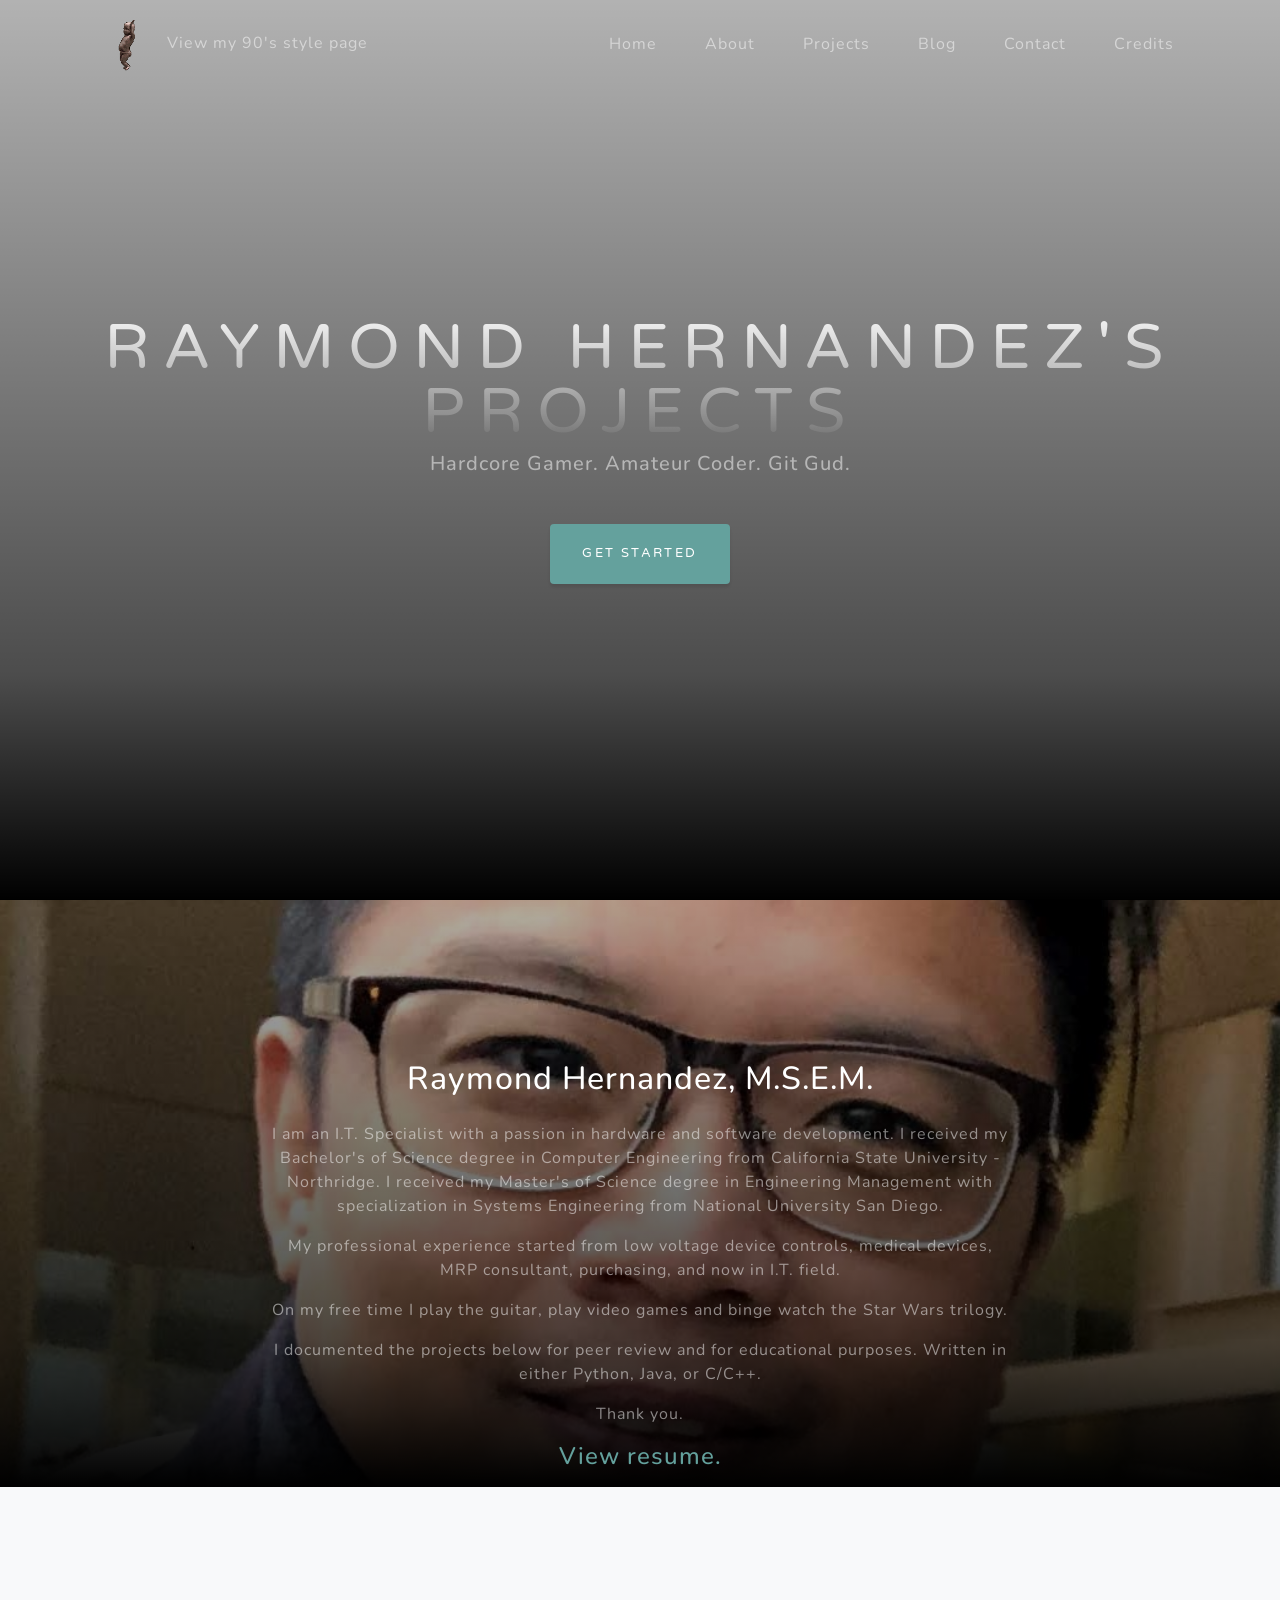
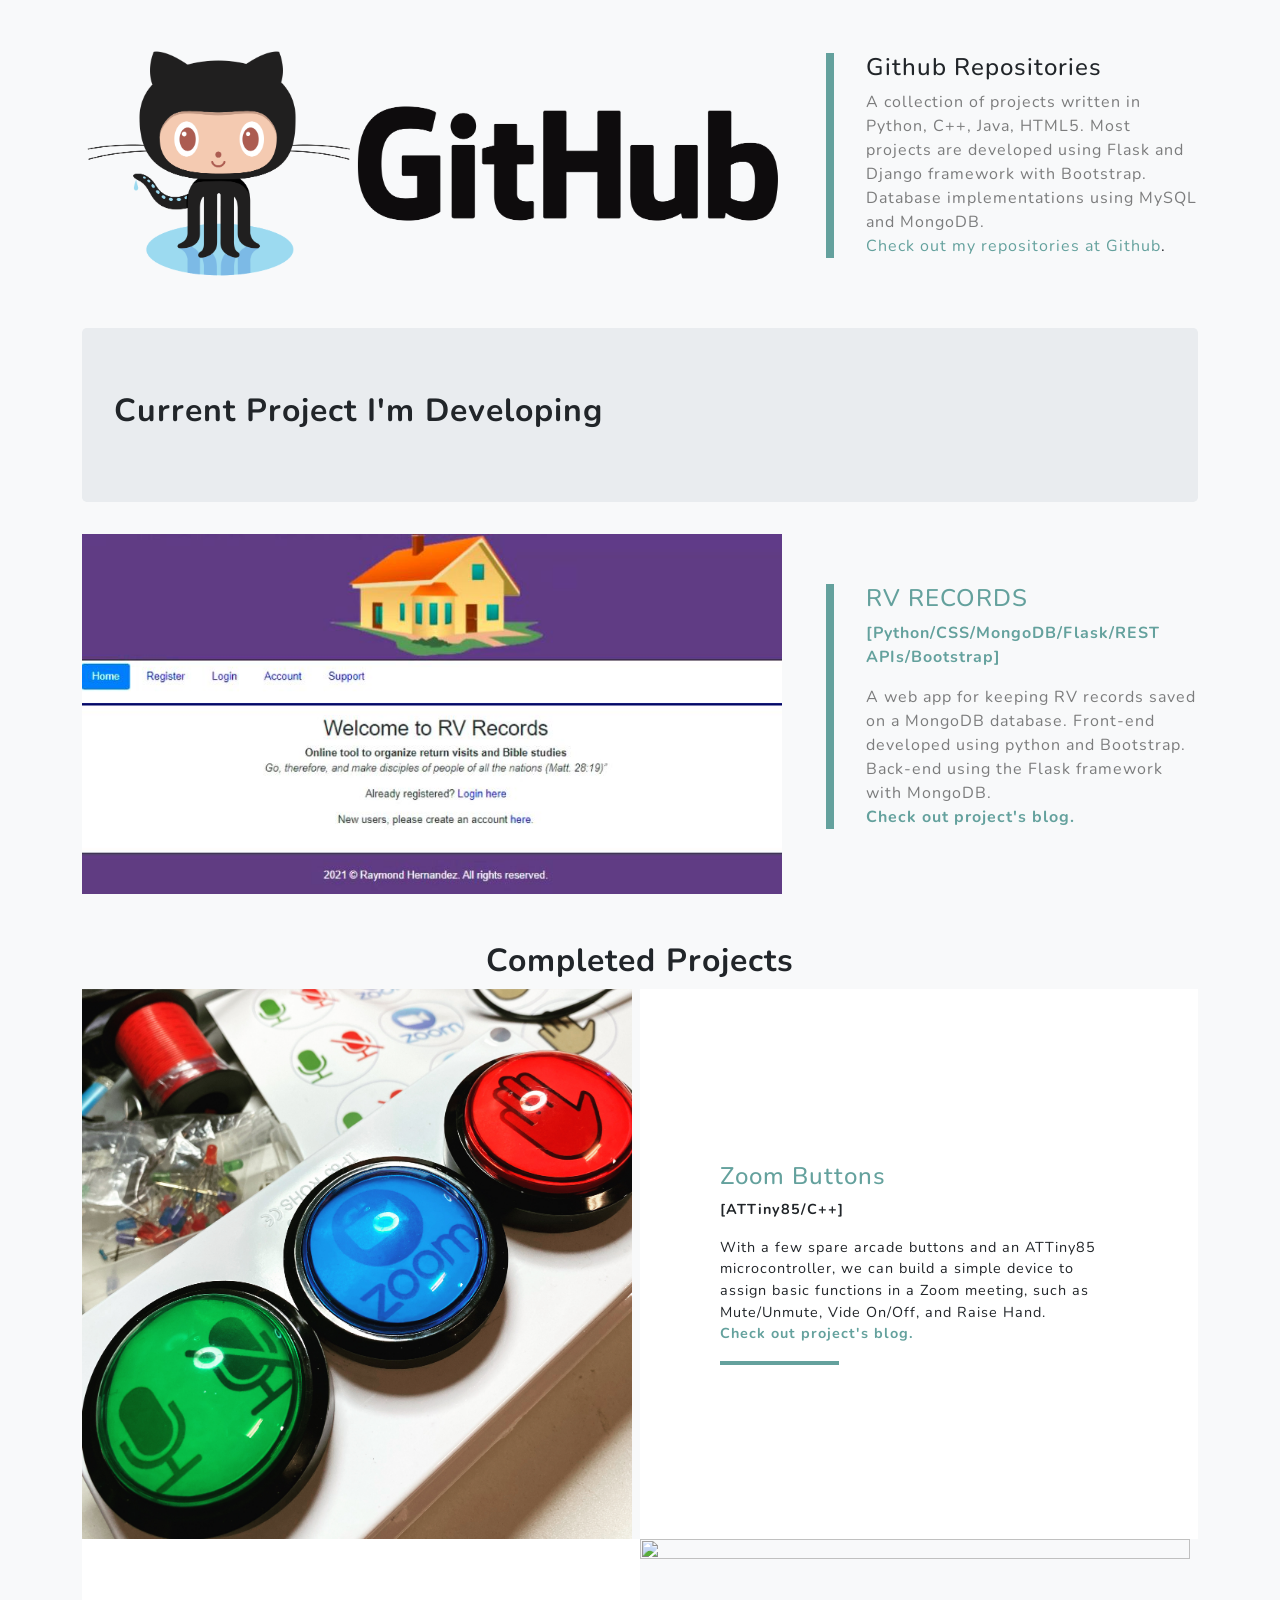
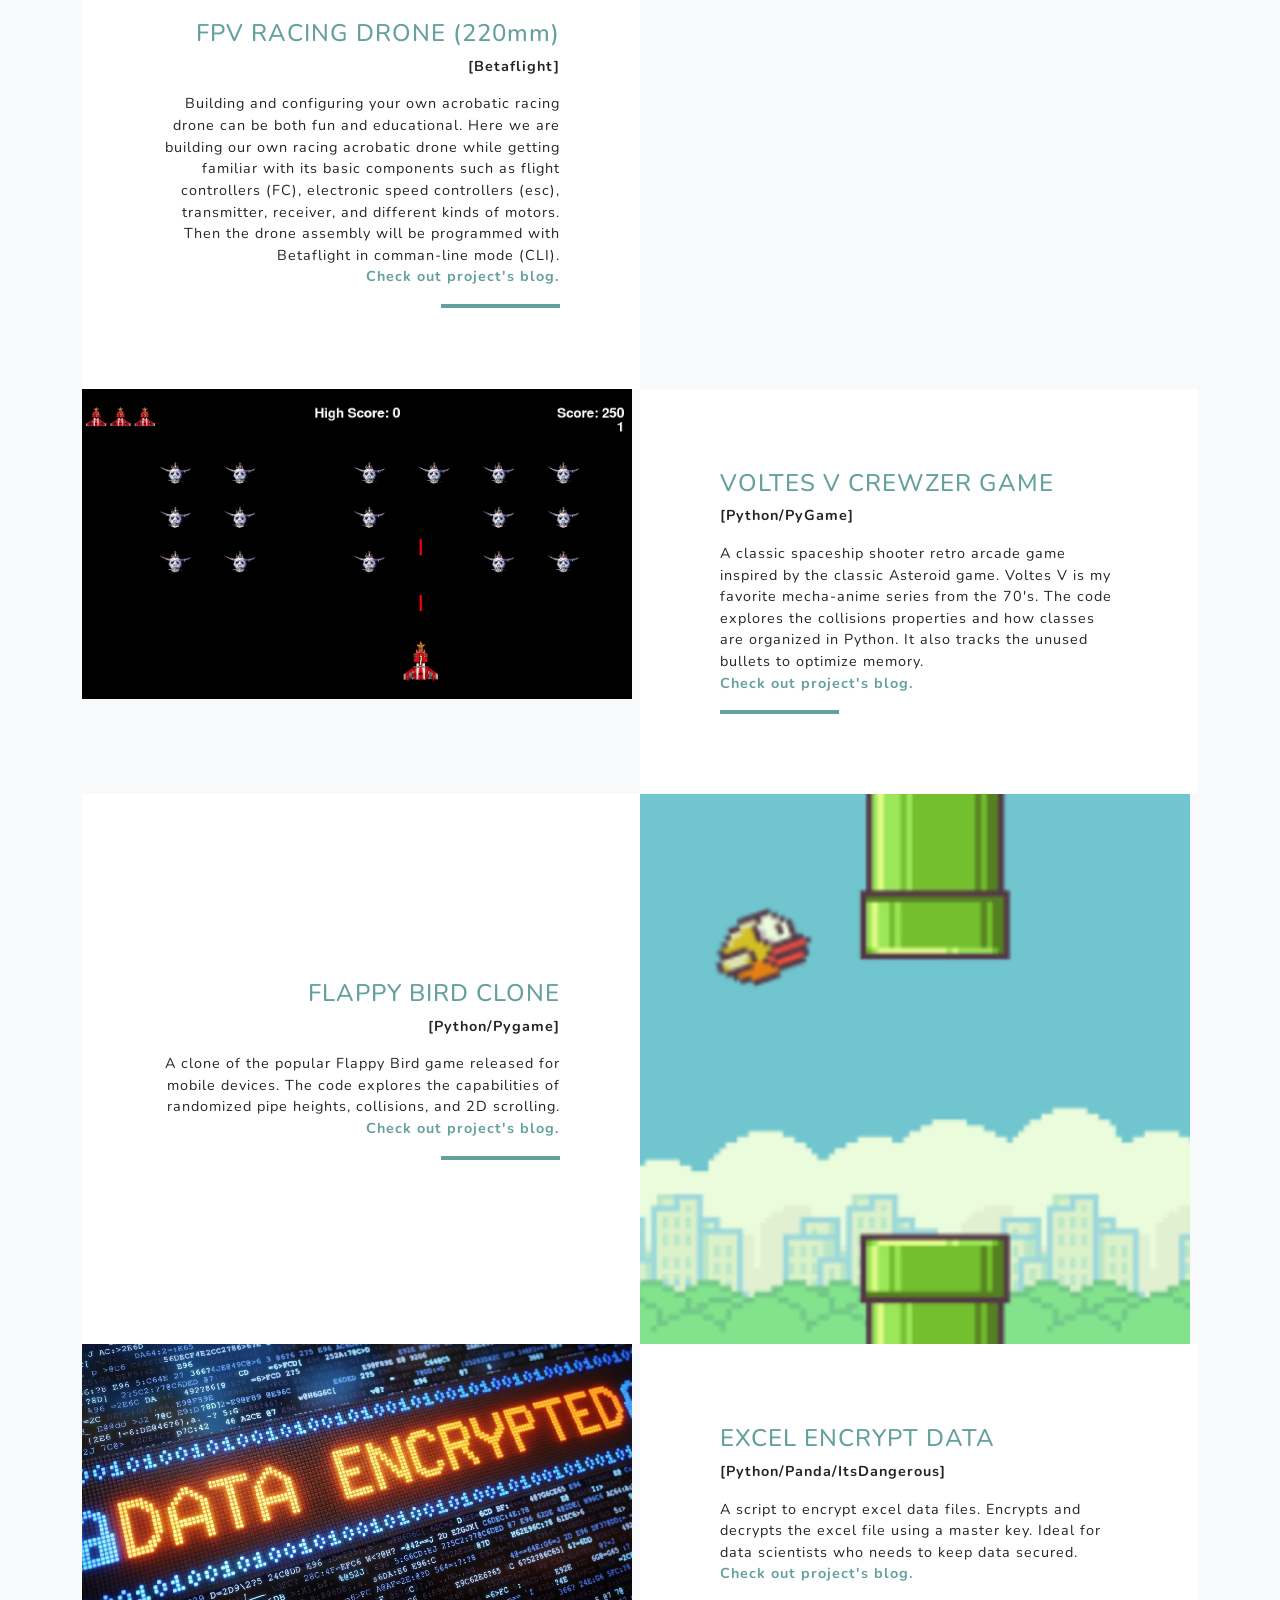
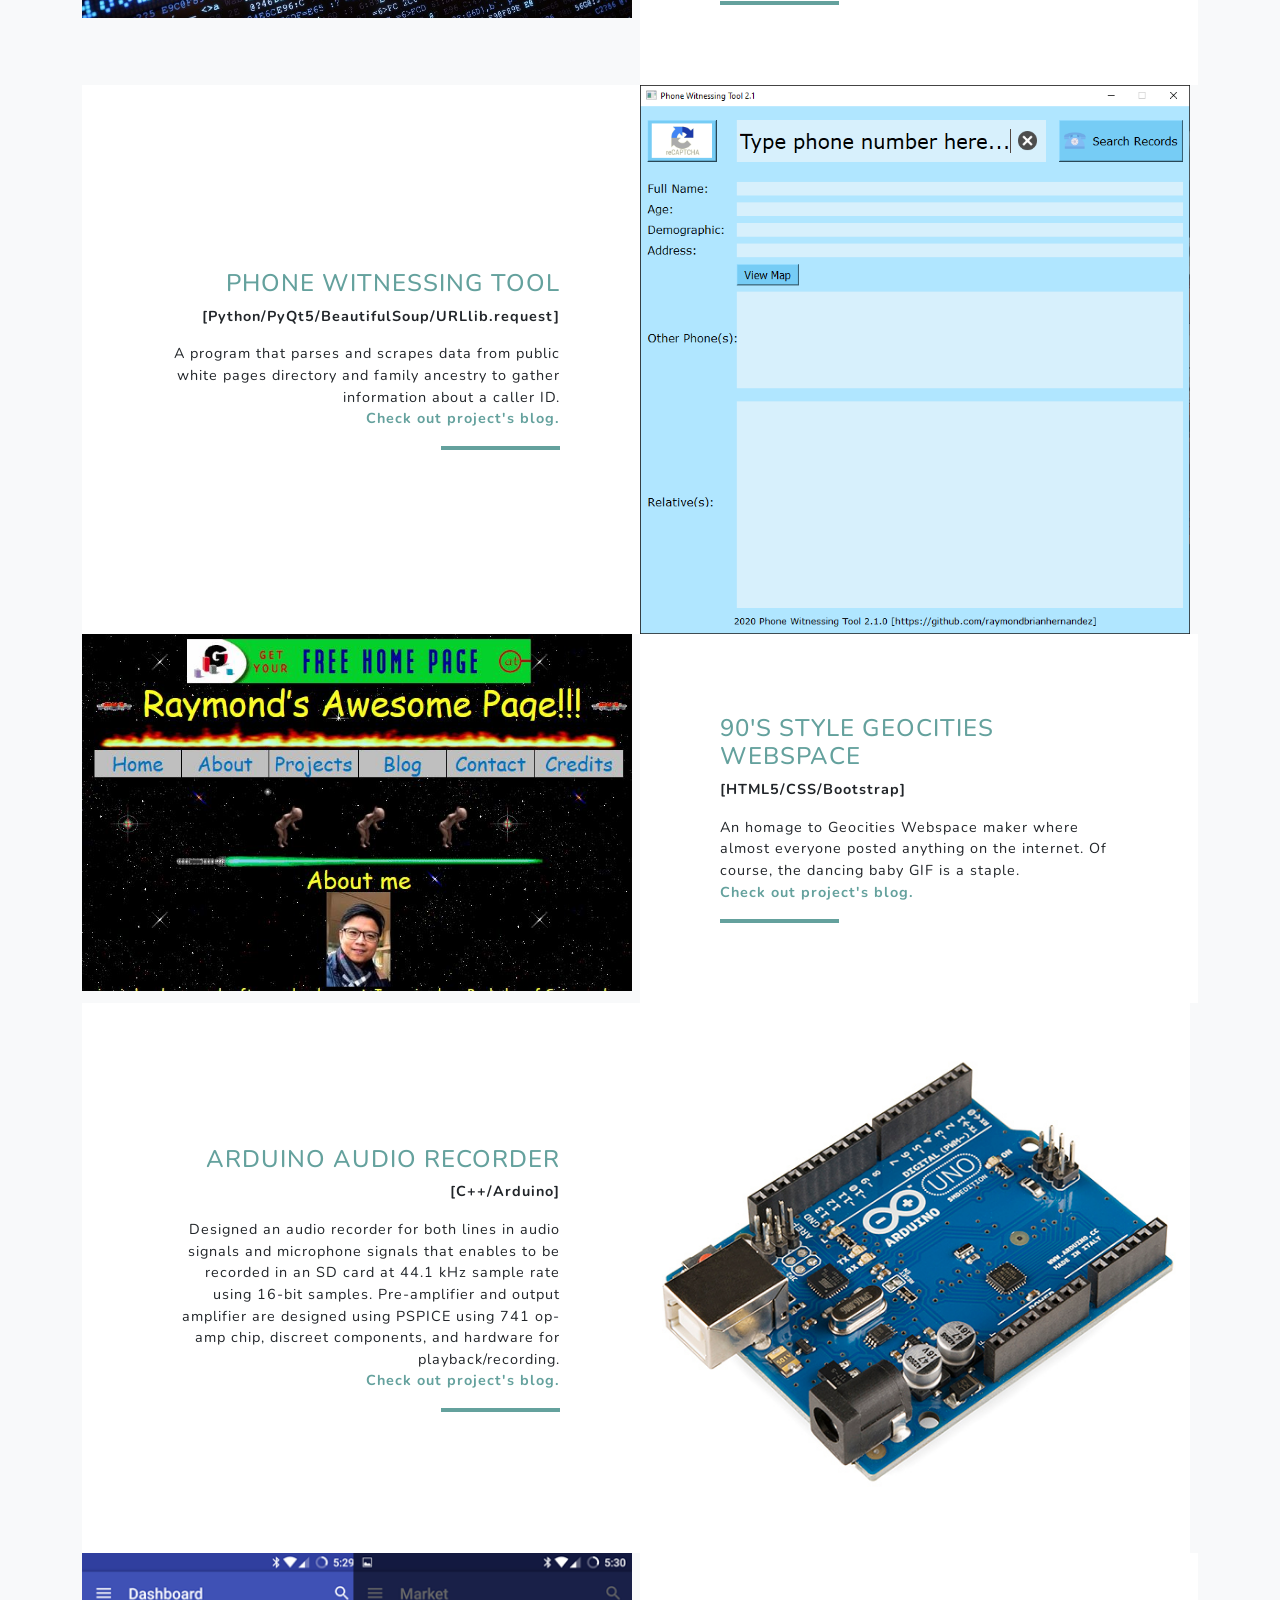
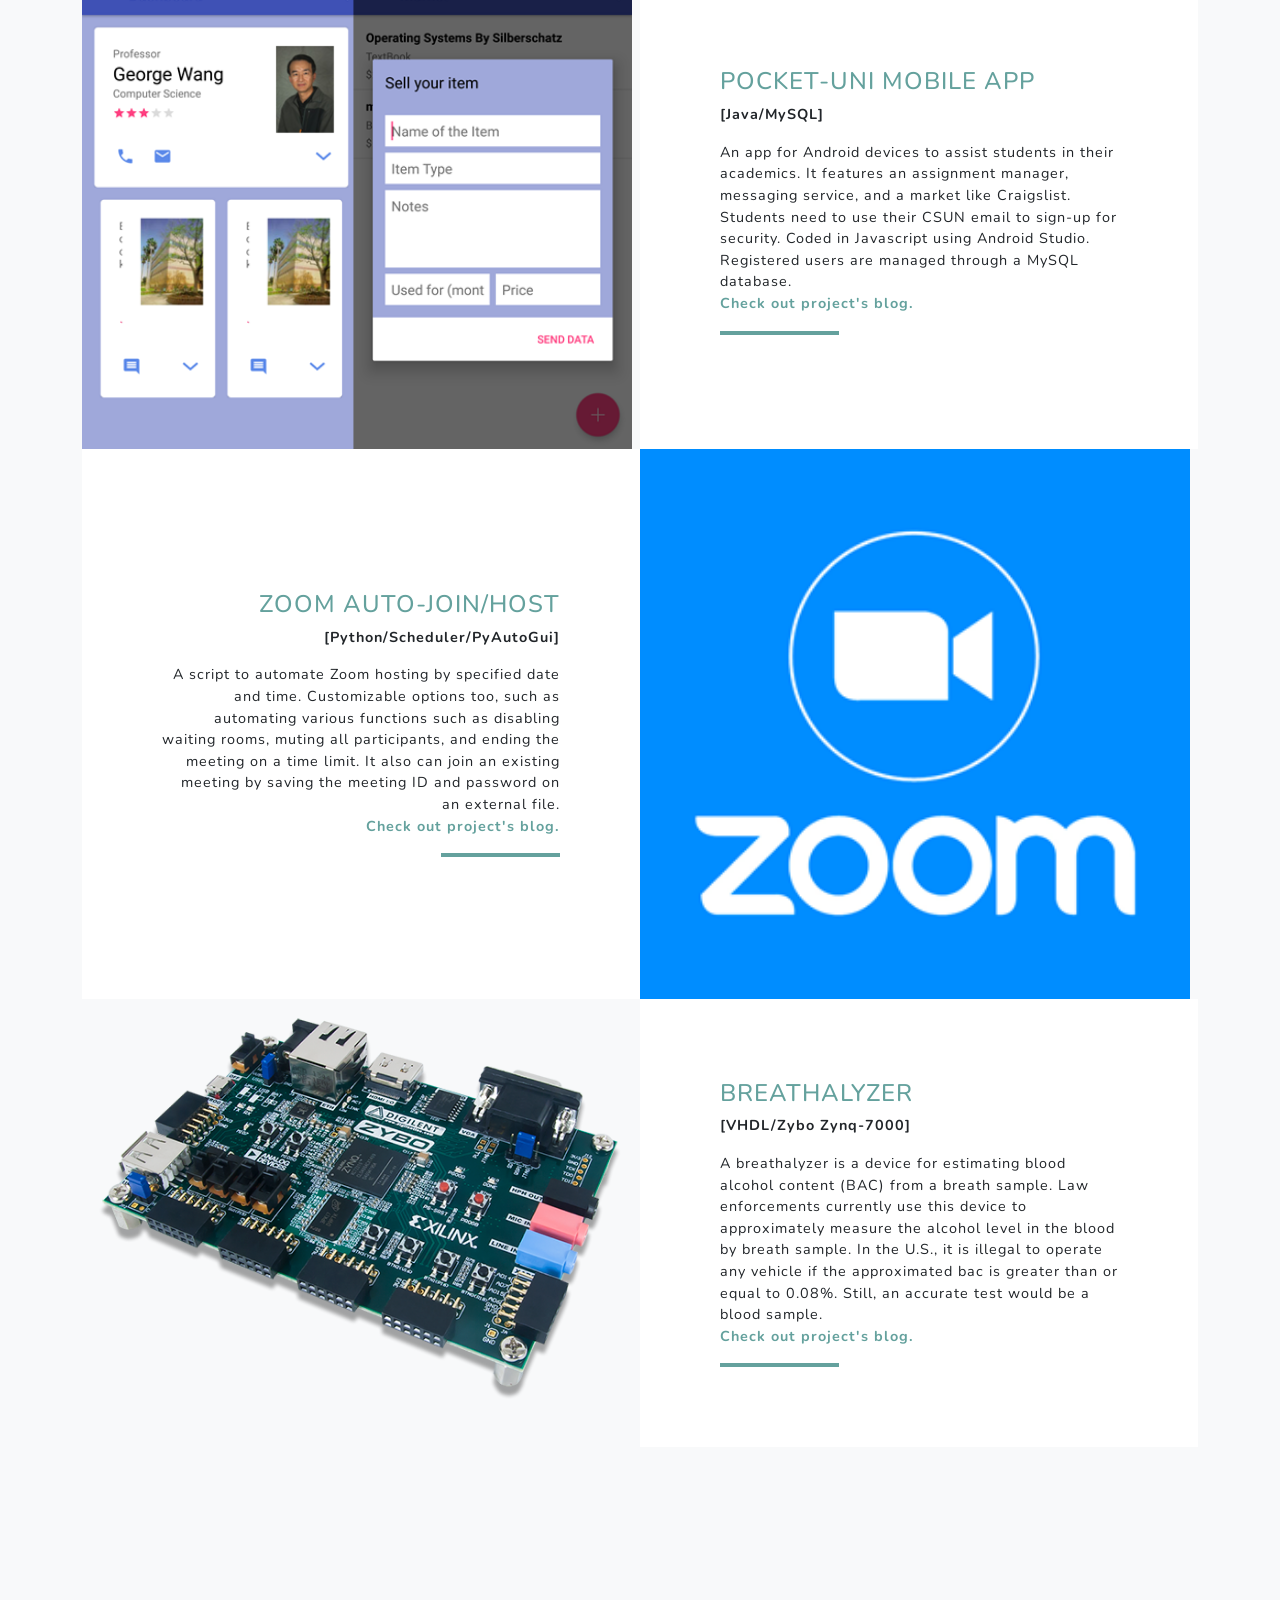
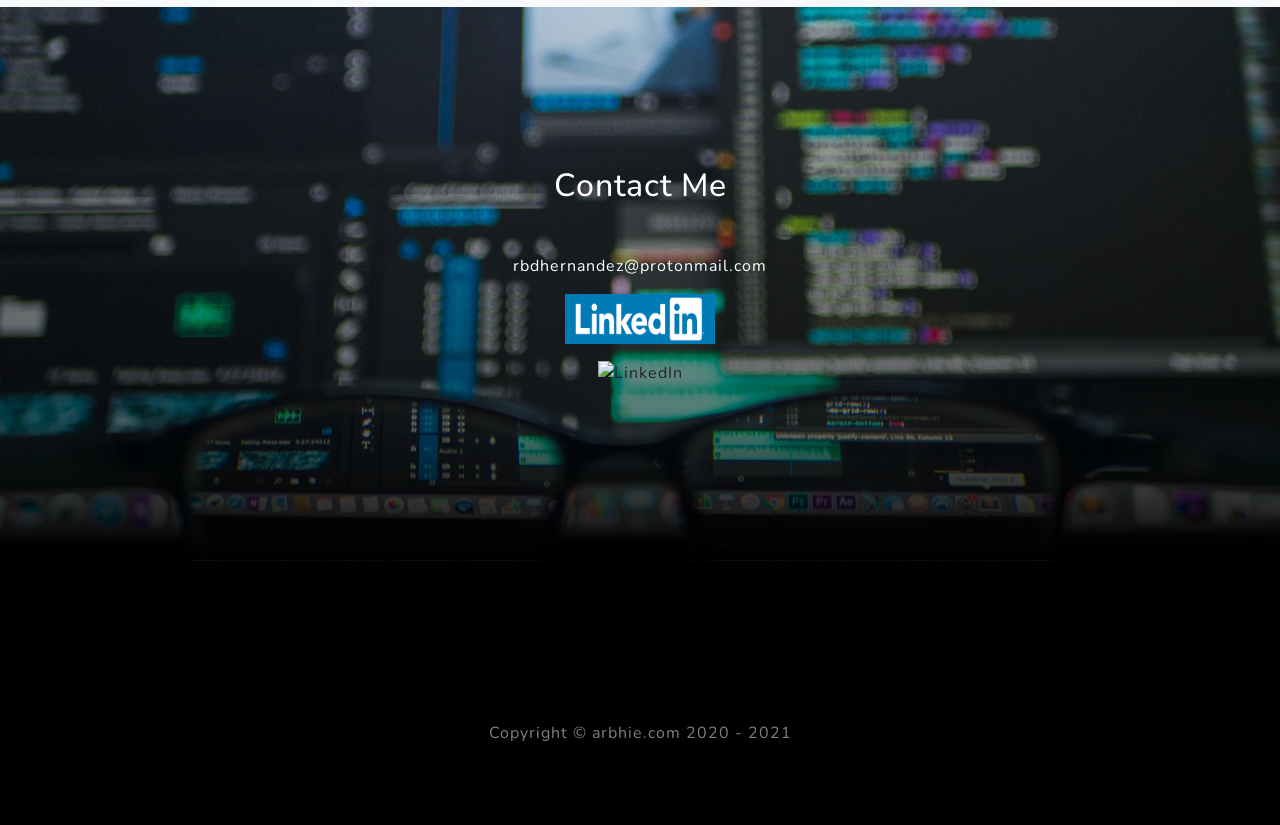
==== commit 6b9c163d: "Add files via upload" ====
--- a/index.html
+++ b/index.html
@@ -134,19 +134,19 @@
                 
                 <!-- Project Zoom Buttons -->
                 <div class="row justify-content-center no-gutters mb-5 mb-lg-0">
-                    <div class="col-lg-6"><a href="blog.html#zoom buttons">
+                    <div class="col-lg-6"><a href="https://arbhie306200849.wordpress.com/2021/02/20/zoom-buttons-unmute-start-video-raise-hand/">
                         <img class="img-fluid" src="assets/img/zoomButtons.jpg" alt="" width="550" height="450"/></a>
                     </div>
                     <div class="col-lg-6">
                         <div class="bg-white text-center h-100 project">
                             <div class="d-flex h-100">
                                 <div class="project-text w-100 my-auto text-center text-lg-left">
-                                    <h4><a href="blog.html#zoom buttons">Zoom Buttons</a></h4>
+                                    <h4><a href="https://arbhie306200849.wordpress.com/2021/02/20/zoom-buttons-unmute-start-video-raise-hand/">Zoom Buttons</a></h4>
                                     <p><b>[ATTiny85/C++]</b></p>
                                     <p class="mb-0 text-black-100">With a few spare arcade buttons and an ATTiny85 microcontroller, 
                                     we can build a simple device to assign basic functions in a Zoom meeting, such as Mute/Unmute, Vide On/Off, and Raise Hand.
                                     </p>
-                                    <p><a href="blog.html#zoom buttons"><b>Check out project's blog.</b></a></p>
+                                    <p><a href="https://arbhie306200849.wordpress.com/2021/02/20/zoom-buttons-unmute-start-video-raise-hand/"><b>Check out project's blog.</b></a></p>
                                     <hr class="d-none d-lg-block mb-0 ml-0" />
                                 </div>
                             </div>
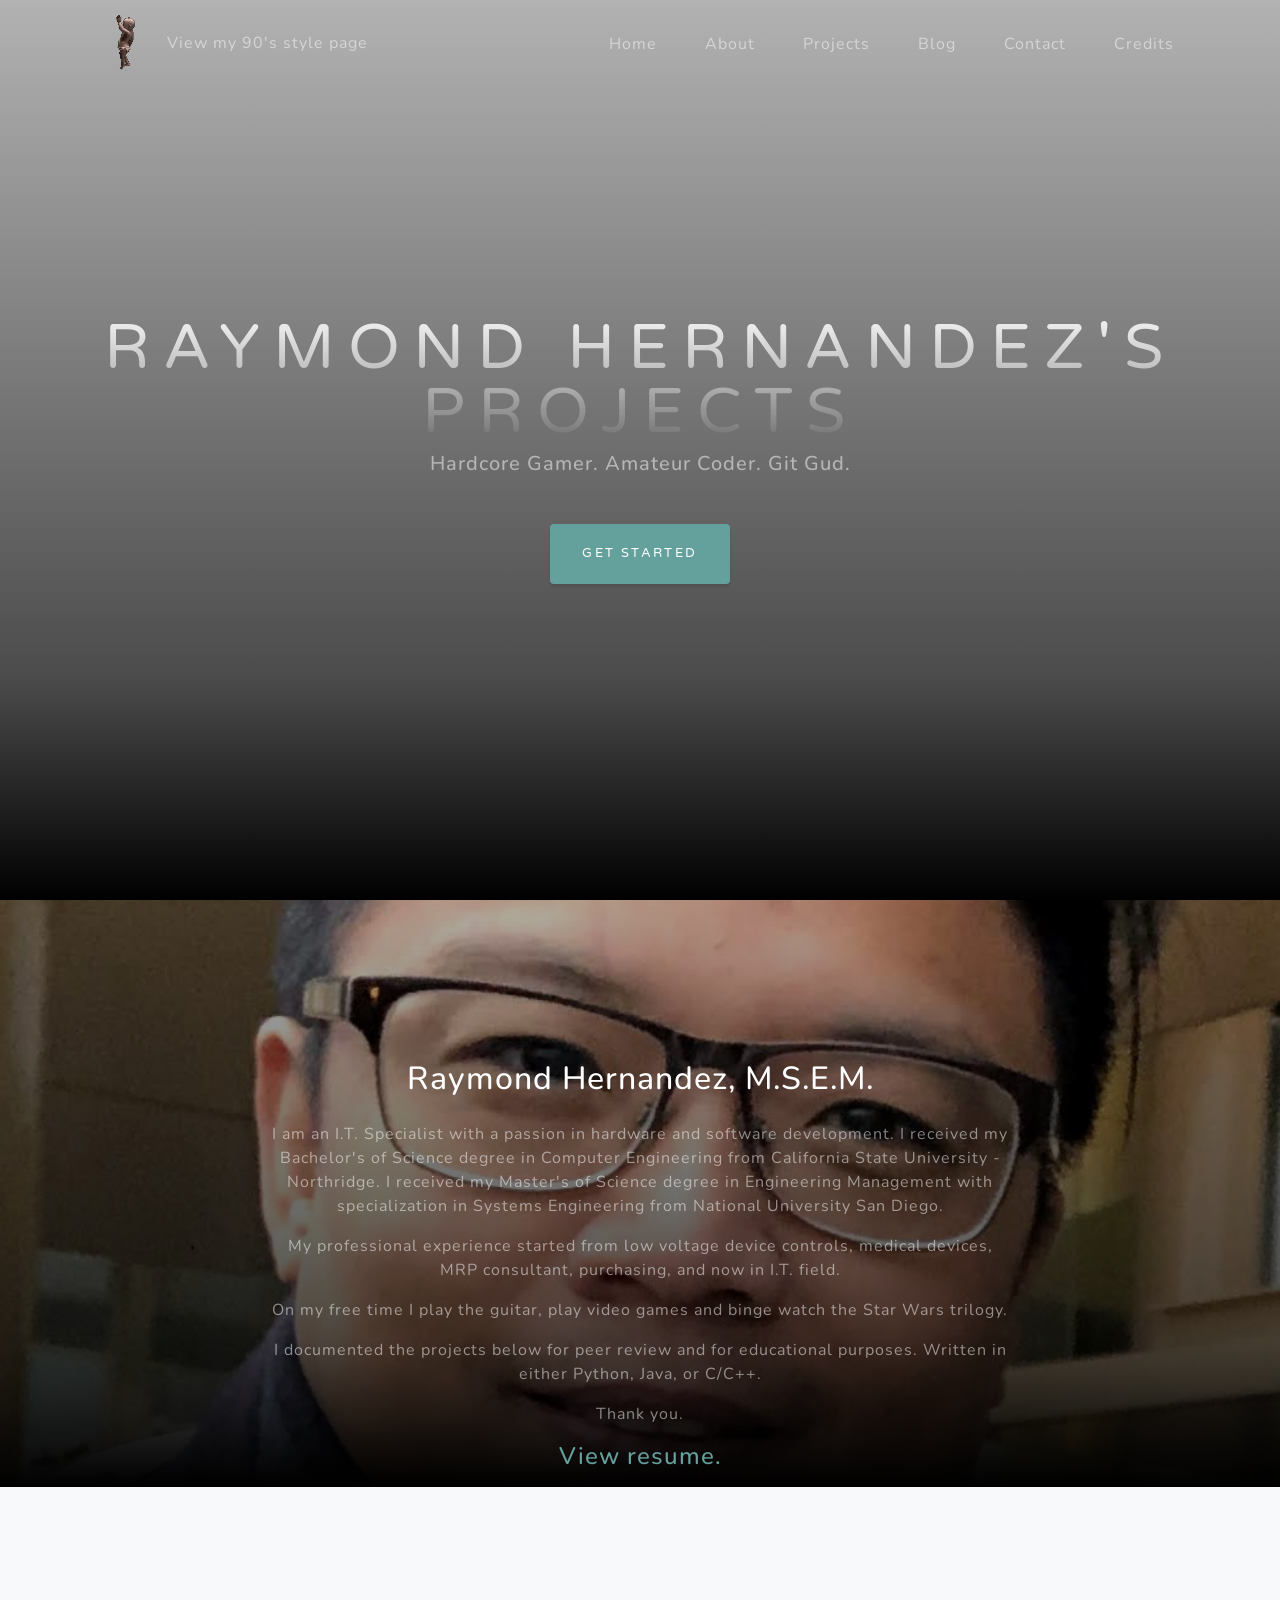
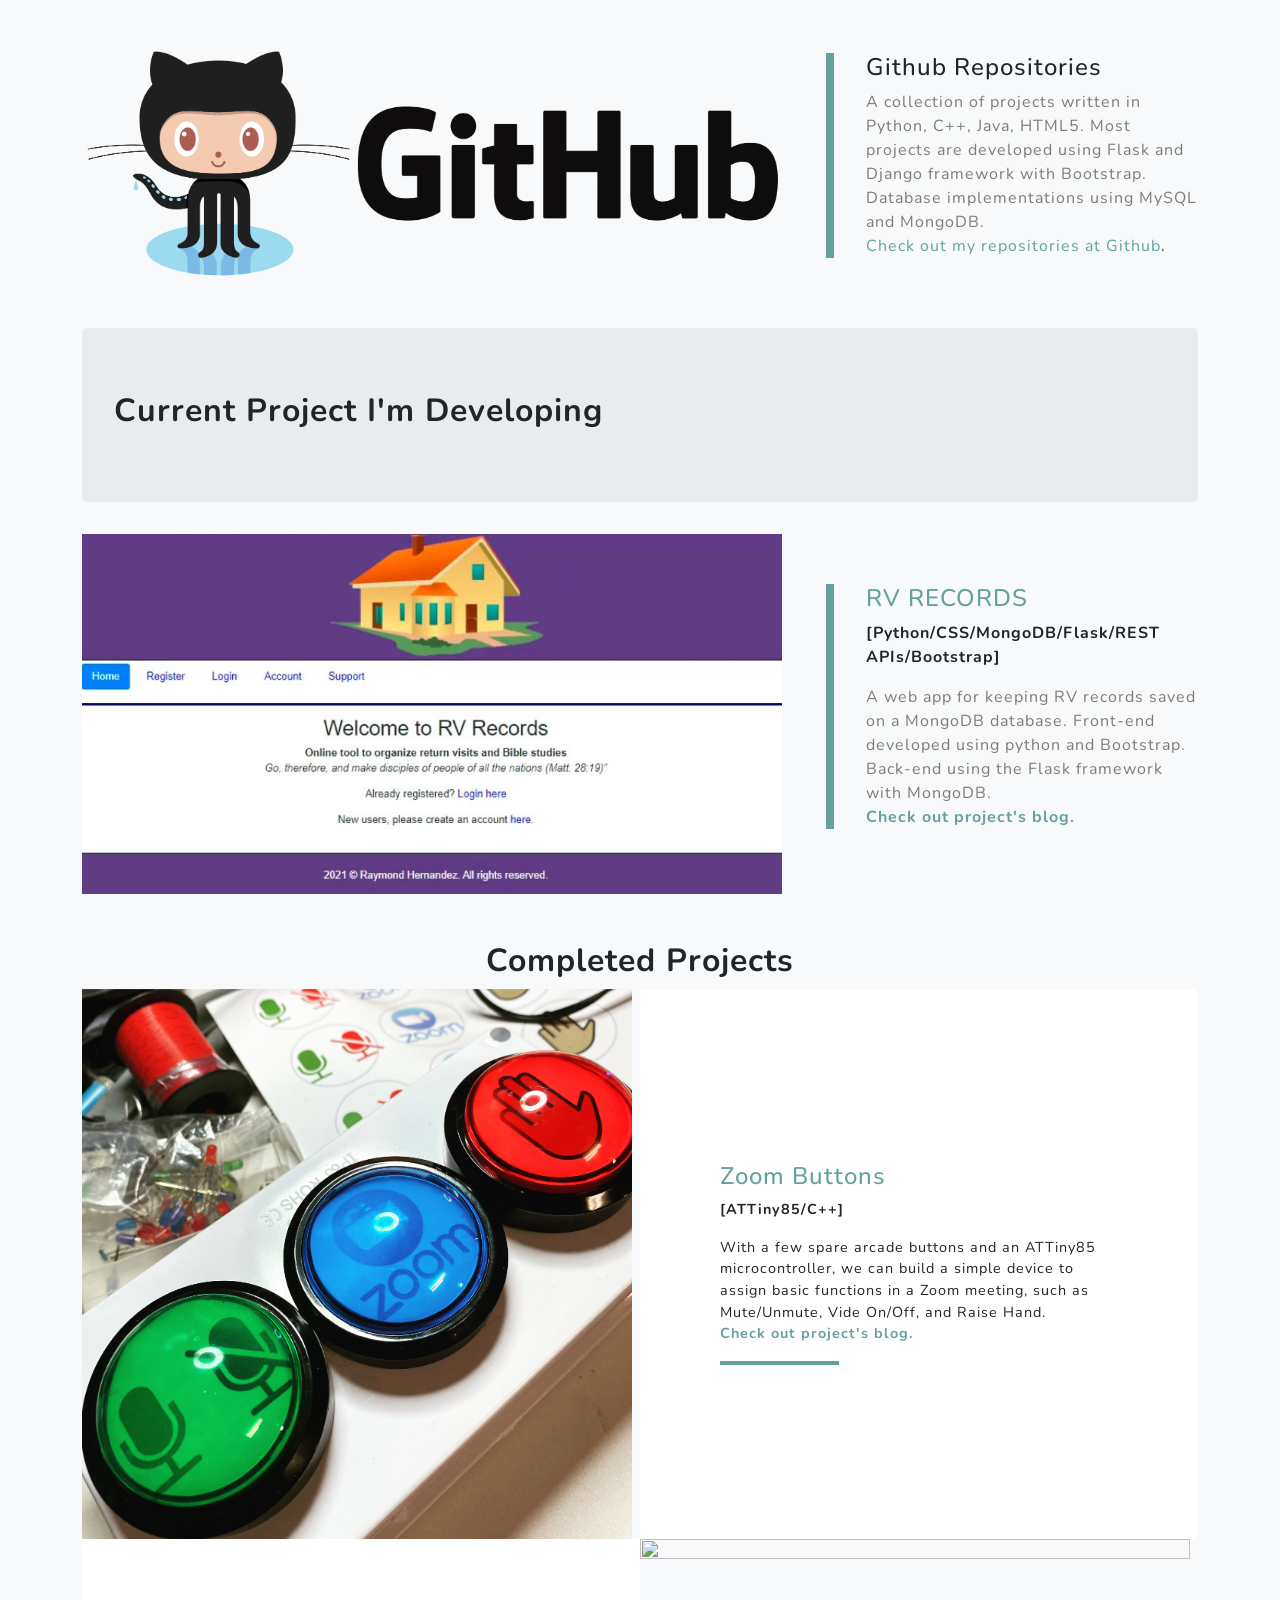
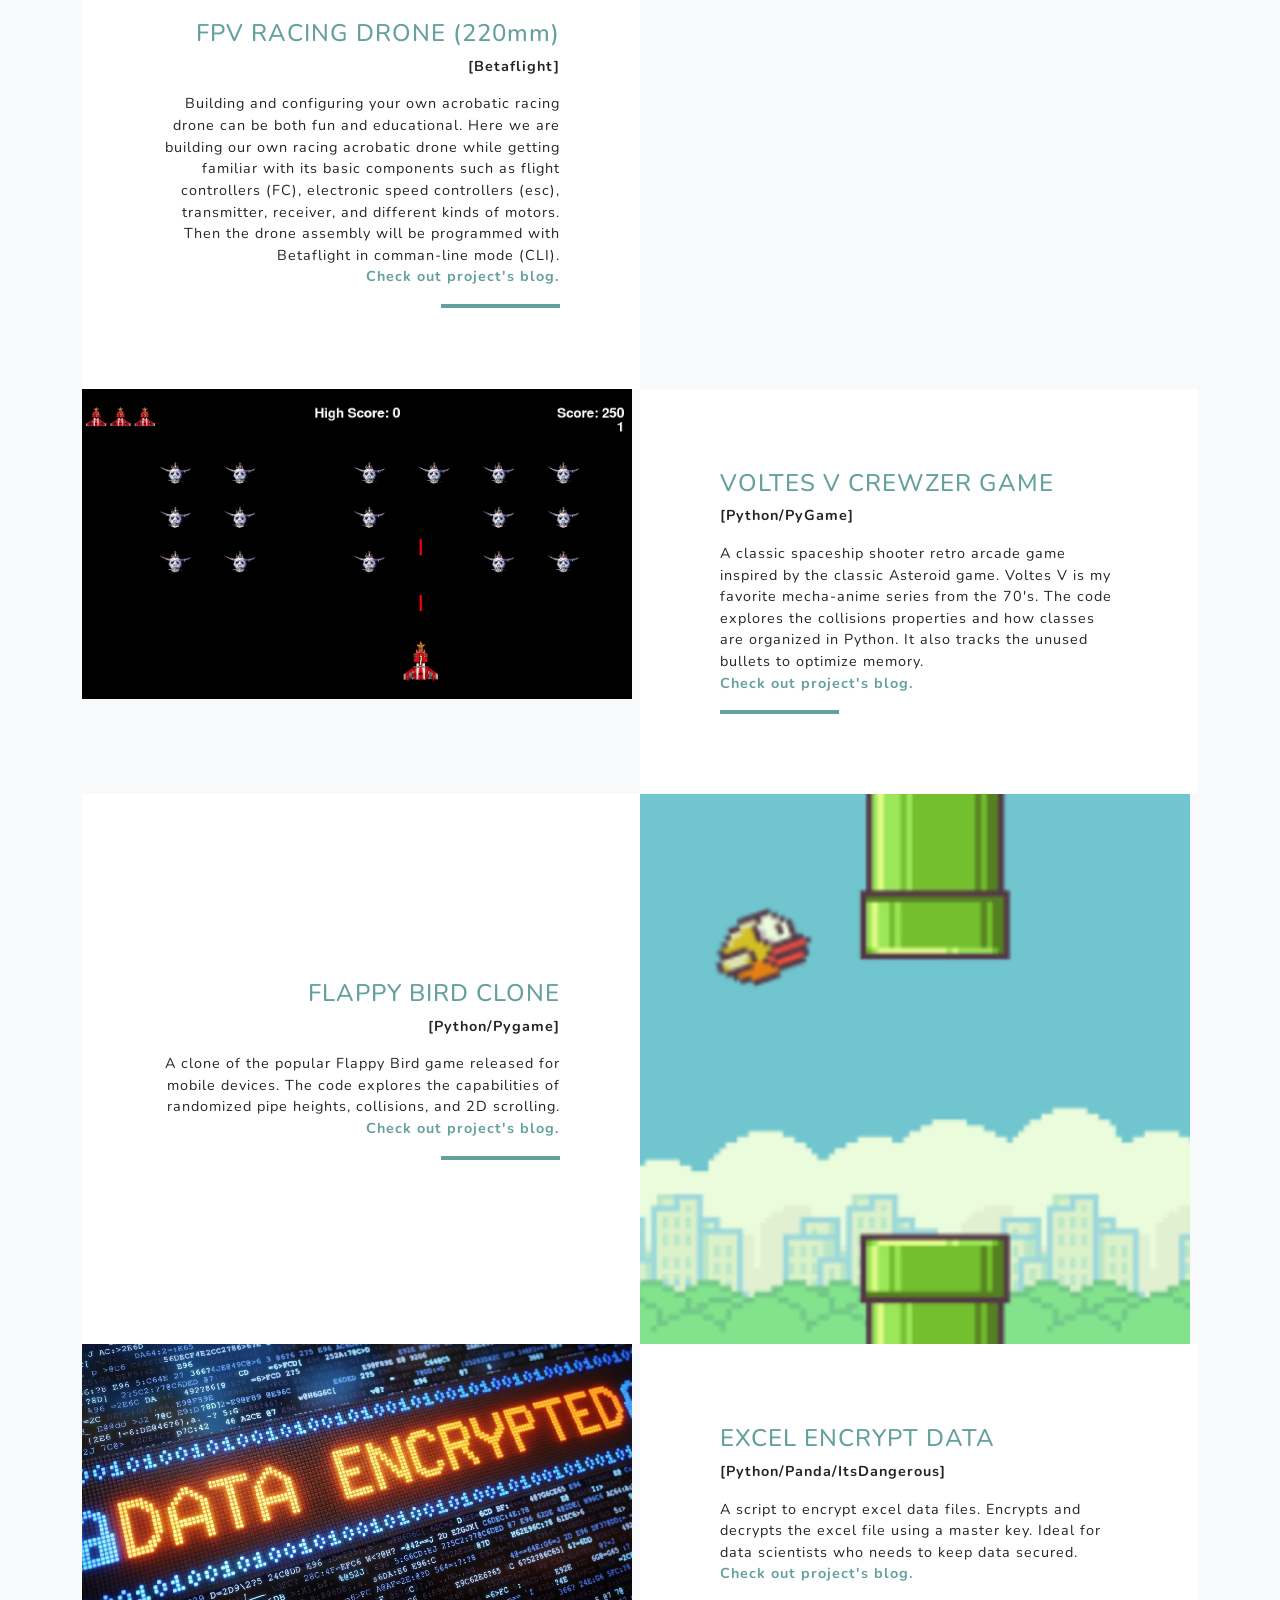
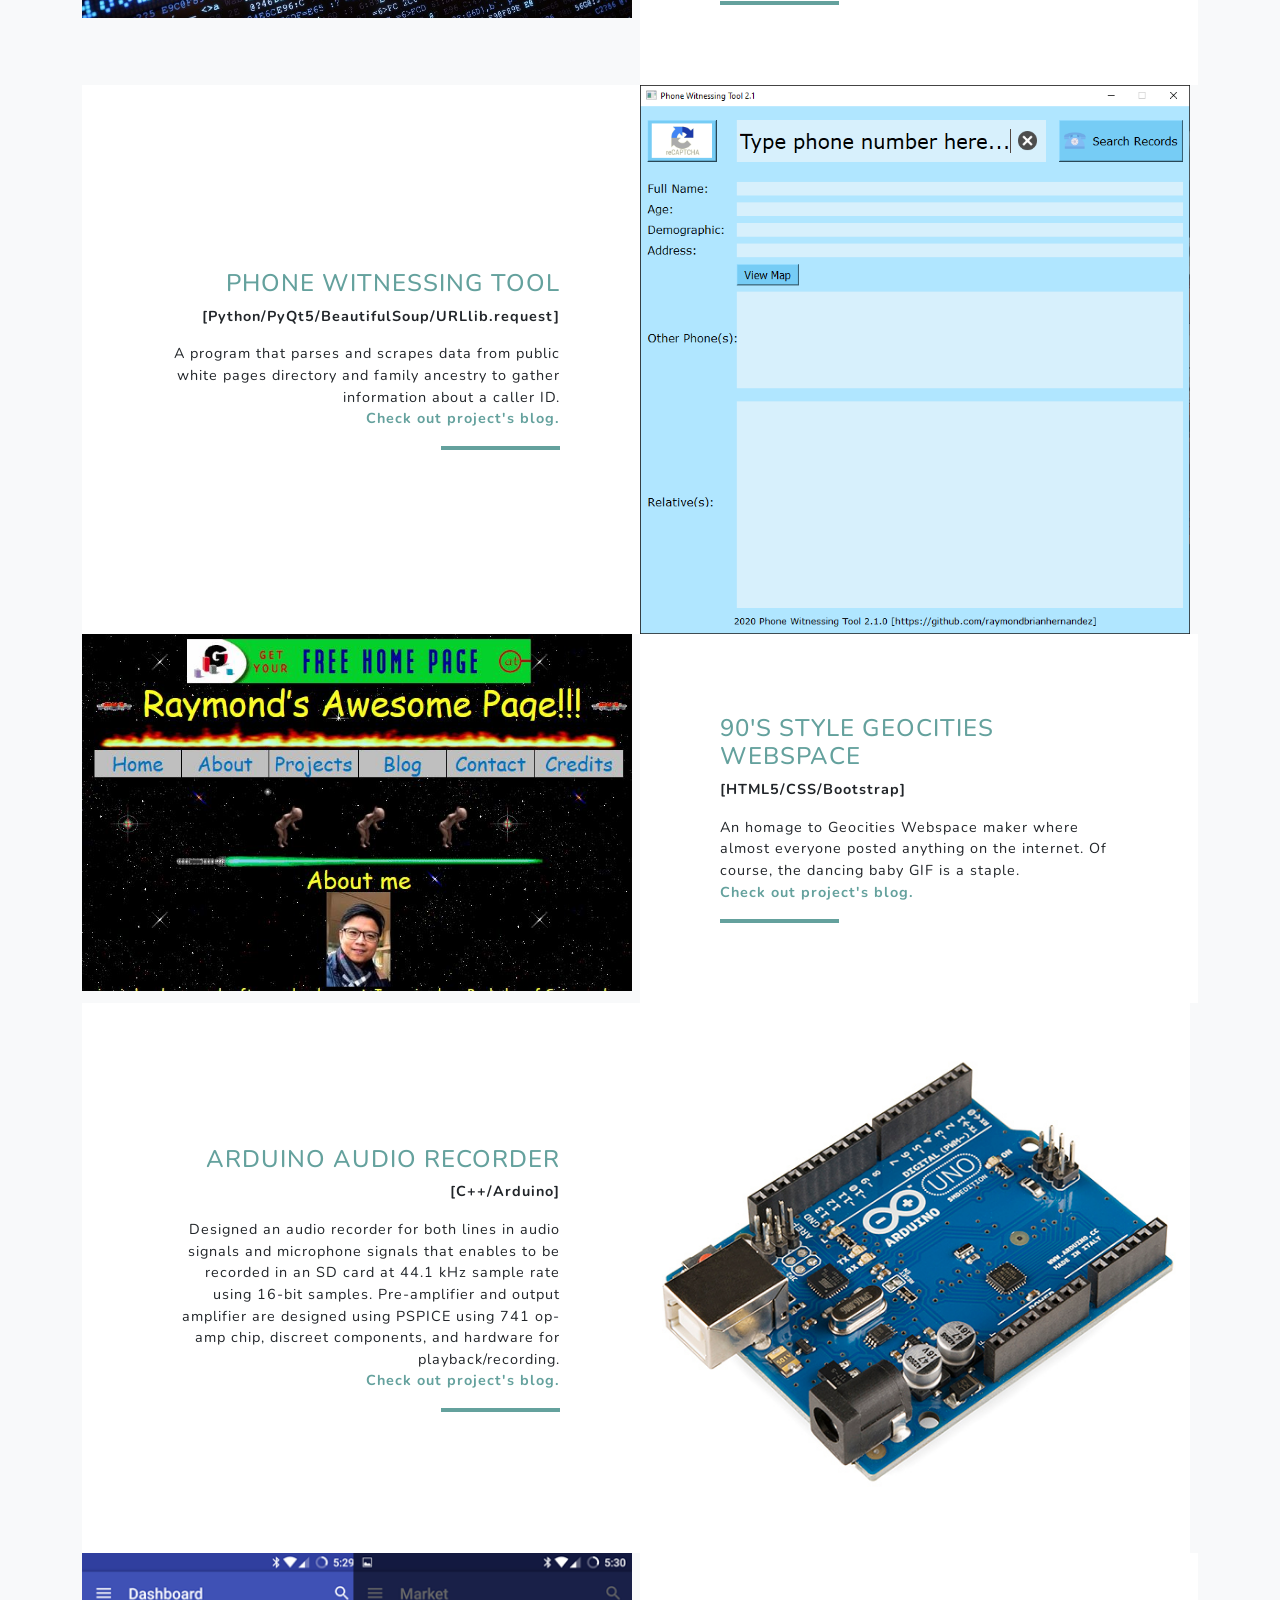
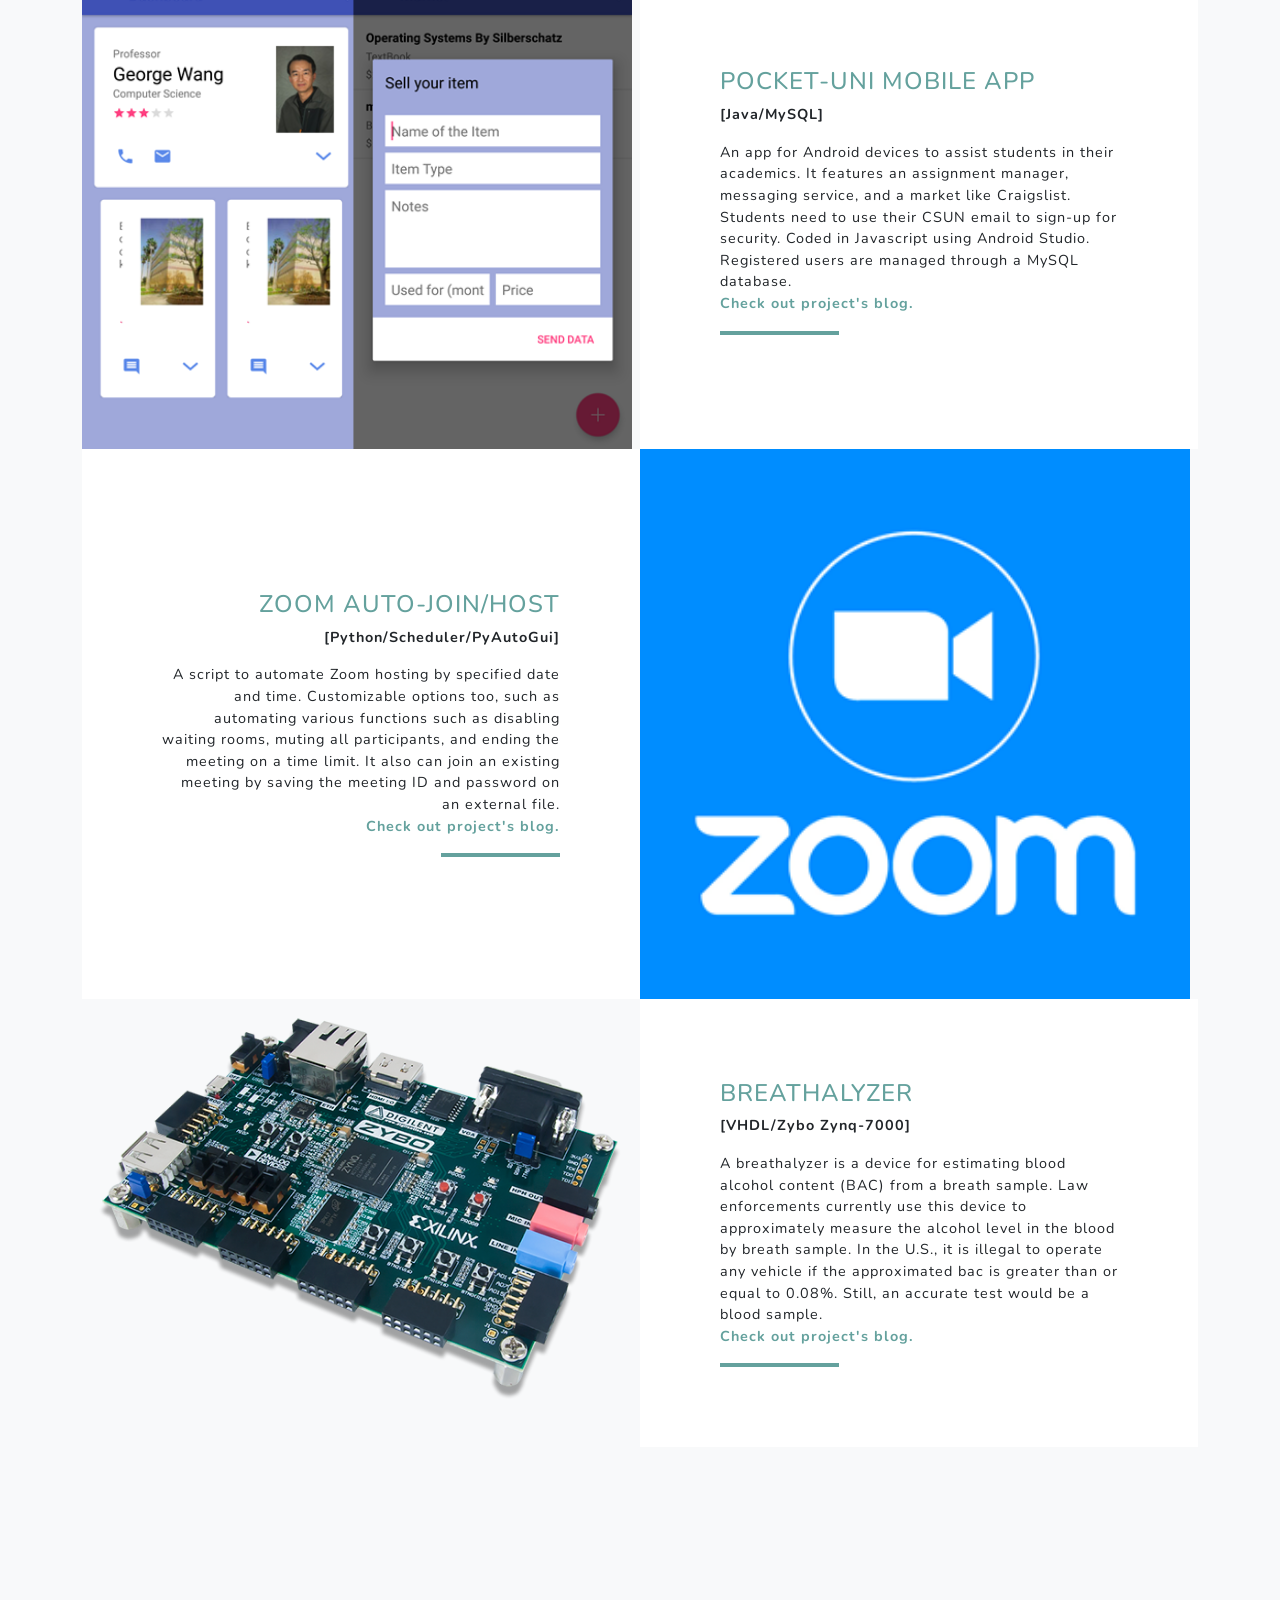
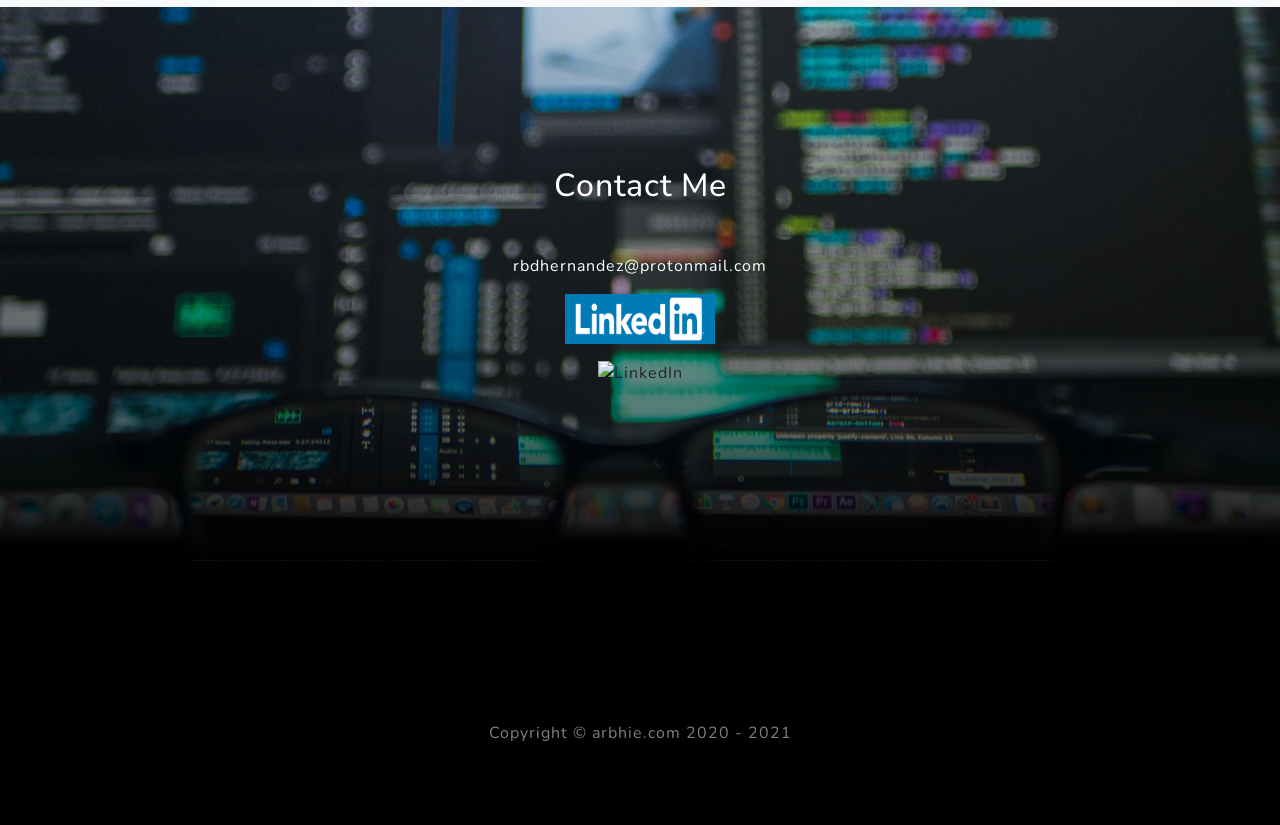
==== commit 2f5e5ed3: "Add files via upload" ====
--- a/index.html
+++ b/index.html
@@ -112,18 +112,18 @@
                 </div>
 
                 <div class="row align-items-center no-gutters mb-4 mb-lg-5">
-                    <div class="col-xl-8 col-lg-7"><a href="blog.html#wip">
+                    <div class="col-xl-8 col-lg-7"><a href="https://arbhie306200849.wordpress.com/2021/01/28/rv-records-work-in-progress/" target="_blank">
                         <img class="img-fluid mb-3 mb-lg-0" src="assets/img/RV.JPG" alt="" width="700" height="300"/></a>
                     </div>
                     <div class="col-xl-4 col-lg-5">
                         <div class="featured-text text-center text-lg-left">
-                            <h4><a href="blog.html#wip">RV RECORDS</a></h4>
-                            <p><b><a href="blog.html#wip">[Python/CSS/MongoDB/Flask/REST APIs/Bootstrap]</a></b></p>
+                            <h4><a href="https://arbhie306200849.wordpress.com/2021/01/28/rv-records-work-in-progress/" target="_blank">RV RECORDS</a></h4>
+                            <p><b>[Python/CSS/MongoDB/Flask/REST APIs/Bootstrap]</b></p>
                             <p class="text-black-50 mb-0">A web app for keeping RV records saved
                                 on a MongoDB database.  Front-end developed using python and Bootstrap.  Back-end using the Flask framework
                                 with MongoDB.
                             </p>
-                                <p><a href="blog.html#wip"><b>Check out project's blog.</b></a></p>
+                                <p><a href="https://arbhie306200849.wordpress.com/2021/01/28/rv-records-work-in-progress/" target="_blank"><b>Check out project's blog.</b></a></p>
                         </div>
                     </div>
                 </div>
@@ -134,19 +134,19 @@
                 
                 <!-- Project Zoom Buttons -->
                 <div class="row justify-content-center no-gutters mb-5 mb-lg-0">
-                    <div class="col-lg-6"><a href="https://arbhie306200849.wordpress.com/2021/02/20/zoom-buttons-unmute-start-video-raise-hand/">
+                    <div class="col-lg-6"><a href="https://arbhie306200849.wordpress.com/2021/02/20/zoom-buttons-unmute-start-video-raise-hand/" target="_blank">
                         <img class="img-fluid" src="assets/img/zoomButtons.jpg" alt="" width="550" height="450"/></a>
                     </div>
                     <div class="col-lg-6">
                         <div class="bg-white text-center h-100 project">
                             <div class="d-flex h-100">
                                 <div class="project-text w-100 my-auto text-center text-lg-left">
-                                    <h4><a href="https://arbhie306200849.wordpress.com/2021/02/20/zoom-buttons-unmute-start-video-raise-hand/">Zoom Buttons</a></h4>
+                                    <h4><a href="https://arbhie306200849.wordpress.com/2021/02/20/zoom-buttons-unmute-start-video-raise-hand/" target="_blank">Zoom Buttons</a></h4>
                                     <p><b>[ATTiny85/C++]</b></p>
                                     <p class="mb-0 text-black-100">With a few spare arcade buttons and an ATTiny85 microcontroller, 
                                     we can build a simple device to assign basic functions in a Zoom meeting, such as Mute/Unmute, Vide On/Off, and Raise Hand.
                                     </p>
-                                    <p><a href="https://arbhie306200849.wordpress.com/2021/02/20/zoom-buttons-unmute-start-video-raise-hand/"><b>Check out project's blog.</b></a></p>
+                                    <p><a href="https://arbhie306200849.wordpress.com/2021/02/20/zoom-buttons-unmute-start-video-raise-hand/" target="_blank"><b>Check out project's blog.</b></a></p>
                                     <hr class="d-none d-lg-block mb-0 ml-0" />
                                 </div>
                             </div>
@@ -157,14 +157,14 @@
                 
                 <!-- Project Drone -->
                 <div class="row justify-content-center no-gutters">
-                    <div class="col-lg-6"><a href="blog.html#drone">
+                    <div class="col-lg-6"><a href="https://arbhie306200849.wordpress.com/2019/11/11/f-p-v-racing-drone-220mm/" target="_blank">
                         <img class="img-fluid" src="assets/img/drone.png" alt="" width="550" height="450"/></a>
                     </div>
                     <div class="col-lg-6 order-lg-first">
                         <div class="bg-white text-center h-100 project">
                             <div class="d-flex h-100">
                                 <div class="project-text w-100 my-auto text-center text-lg-right">
-                                    <h4 class="text-black"><a href="blog.html#drone">FPV RACING DRONE (220mm)</a></h4>
+                                    <h4 class="text-black"><a href="https://arbhie306200849.wordpress.com/2019/11/11/f-p-v-racing-drone-220mm/" target="_blank">FPV RACING DRONE (220mm)</a></h4>
                                     <p><b>[Betaflight]</b></p>
                                     <p class="mb-0 text-black-100">Building and configuring your own acrobatic racing drone can be
                                     both fun and educational.  Here we are building our own racing acrobatic drone while getting familiar with
@@ -172,7 +172,7 @@
                                     and different kinds of motors.  Then the drone assembly will be programmed with Betaflight in 
                                     comman-line mode (CLI).
                                     </p>
-                                    <p><a href="blog.html#drone"><b>Check out project's blog.</b></a></p>
+                                    <p><a href="https://arbhie306200849.wordpress.com/2019/11/11/f-p-v-racing-drone-220mm/" target="_blank"><b>Check out project's blog.</b></a></p>
                                     <hr class="d-none d-lg-block mb-0 mr-0" />
                                 </div>
                             </div>
@@ -183,21 +183,21 @@
 
                 <!-- Project Voltes V -->
                 <div class="row justify-content-center no-gutters mb-5 mb-lg-0">
-                    <div class="col-lg-6"><a href="blog.html#voltes v">
+                    <div class="col-lg-6"><a href="https://arbhie306200849.wordpress.com/2020/10/17/voltes-v-crewzer-game/" target="_blank">
                         <img class="img-fluid" src="assets/img/voltesv.jpg" alt="" width="550" height="450"/></a>
                     </div>
                     <div class="col-lg-6">
                         <div class="bg-white text-center h-100 project">
                             <div class="d-flex h-100">
                                 <div class="project-text w-100 my-auto text-center text-lg-left">
-                                    <h4><a href="blog.html#voltes v">VOLTES V CREWZER GAME</a></h4>
+                                    <h4><a href="https://arbhie306200849.wordpress.com/2020/10/17/voltes-v-crewzer-game/" target="_blank">VOLTES V CREWZER GAME</a></h4>
                                     <p><b>[Python/PyGame]</b></p>
                                     <p class="mb-0 text-black-100">A classic spaceship shooter retro arcade game 
                                         inspired by the classic Asteroid game.  Voltes V is my favorite mecha-anime 
                                         series from the 70's.  The code explores the collisions properties and how 
                                         classes are organized in Python.  It also tracks the unused bullets to optimize memory.​    
                                     </p>
-                                    <p><a href="blog.html#voltes v"><b>Check out project's blog.</b></a></p>
+                                    <p><a href="https://arbhie306200849.wordpress.com/2020/10/17/voltes-v-crewzer-game/" target="_blank"><b>Check out project's blog.</b></a></p>
                                     <hr class="d-none d-lg-block mb-0 ml-0" />
                                 </div>
                             </div>
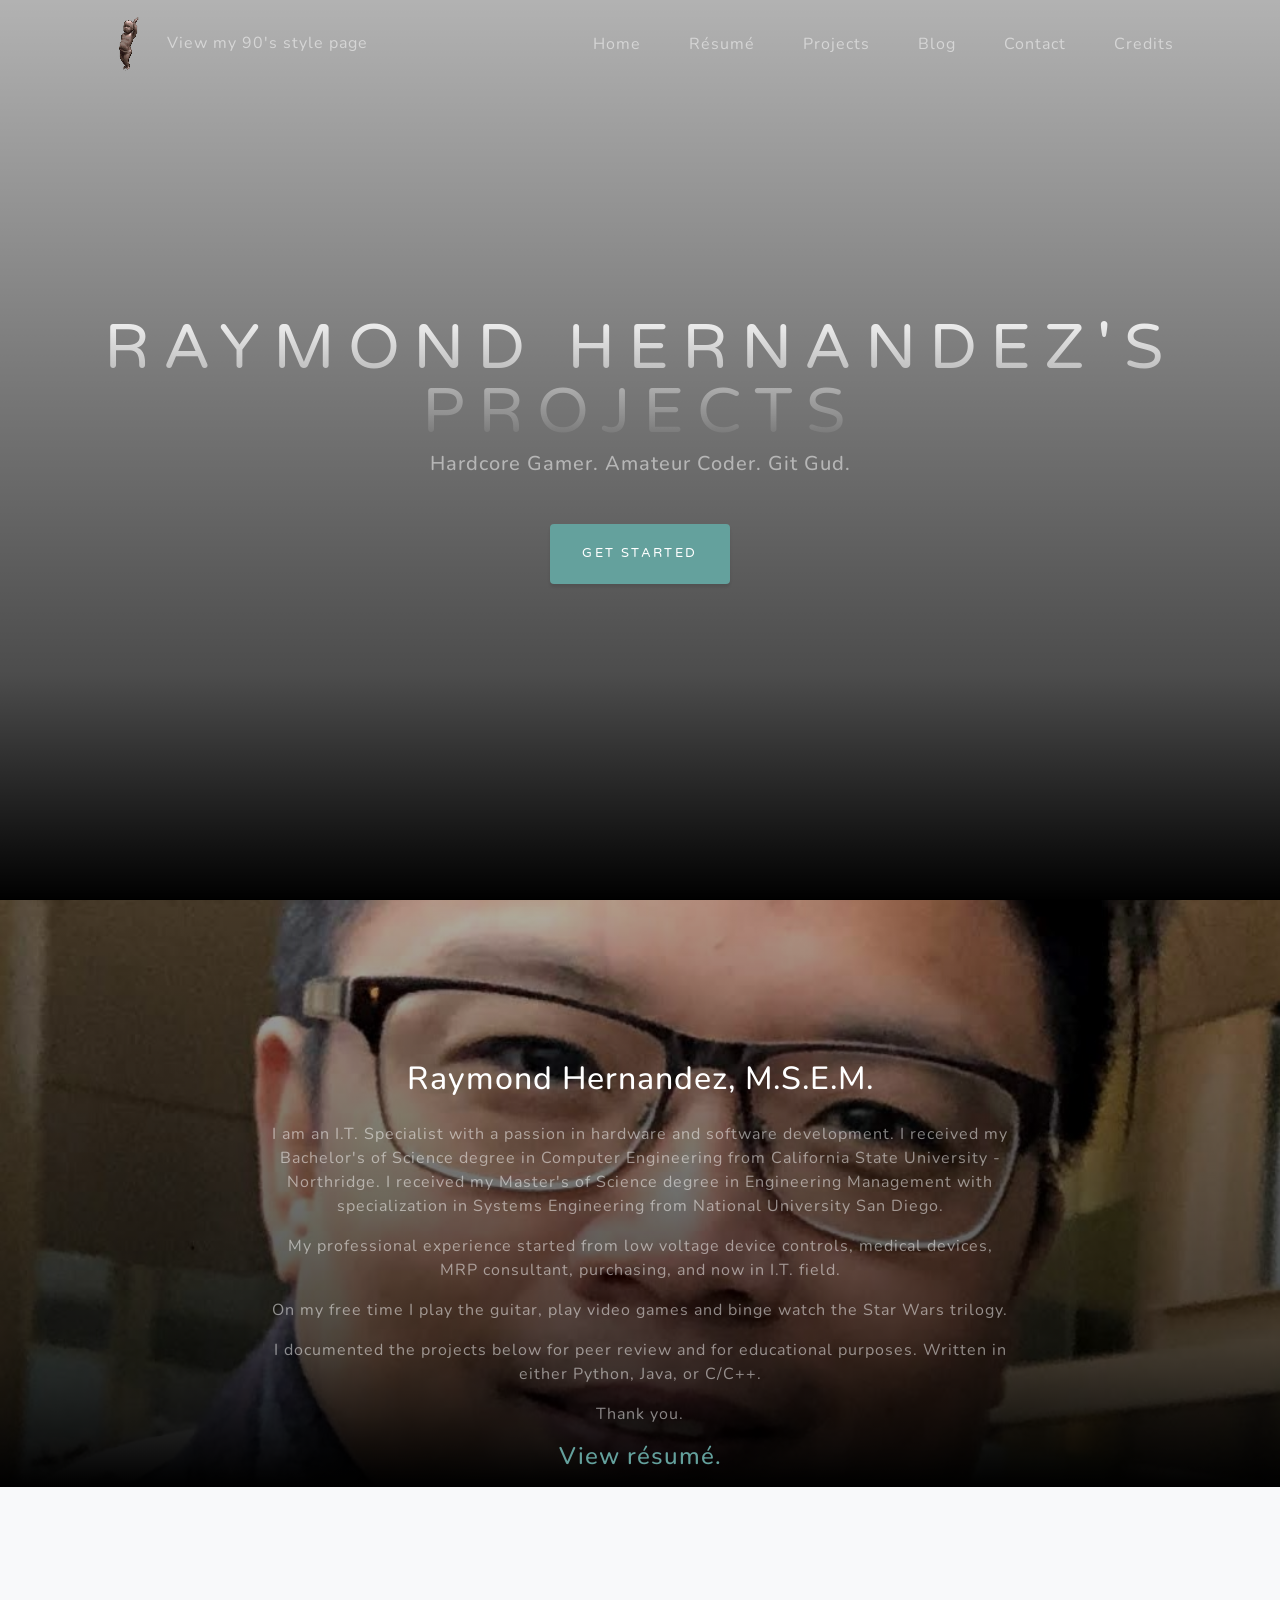
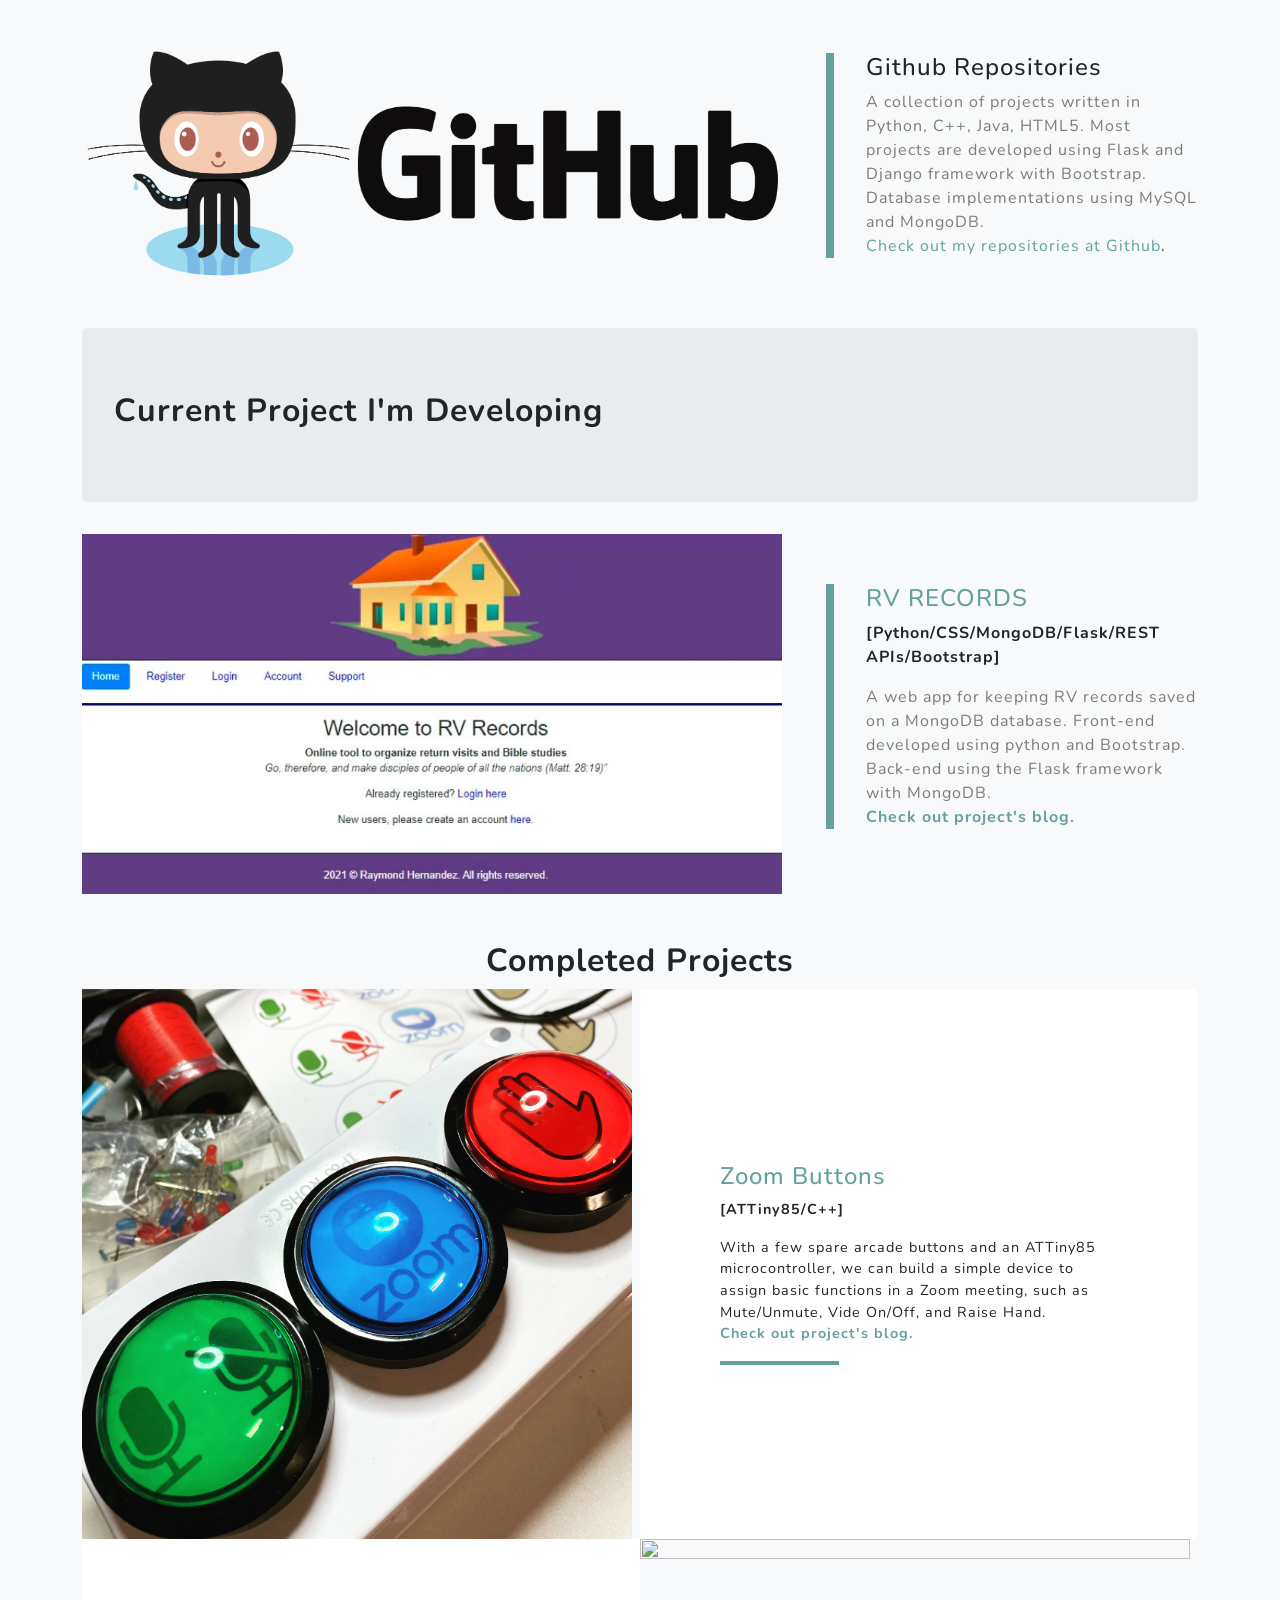
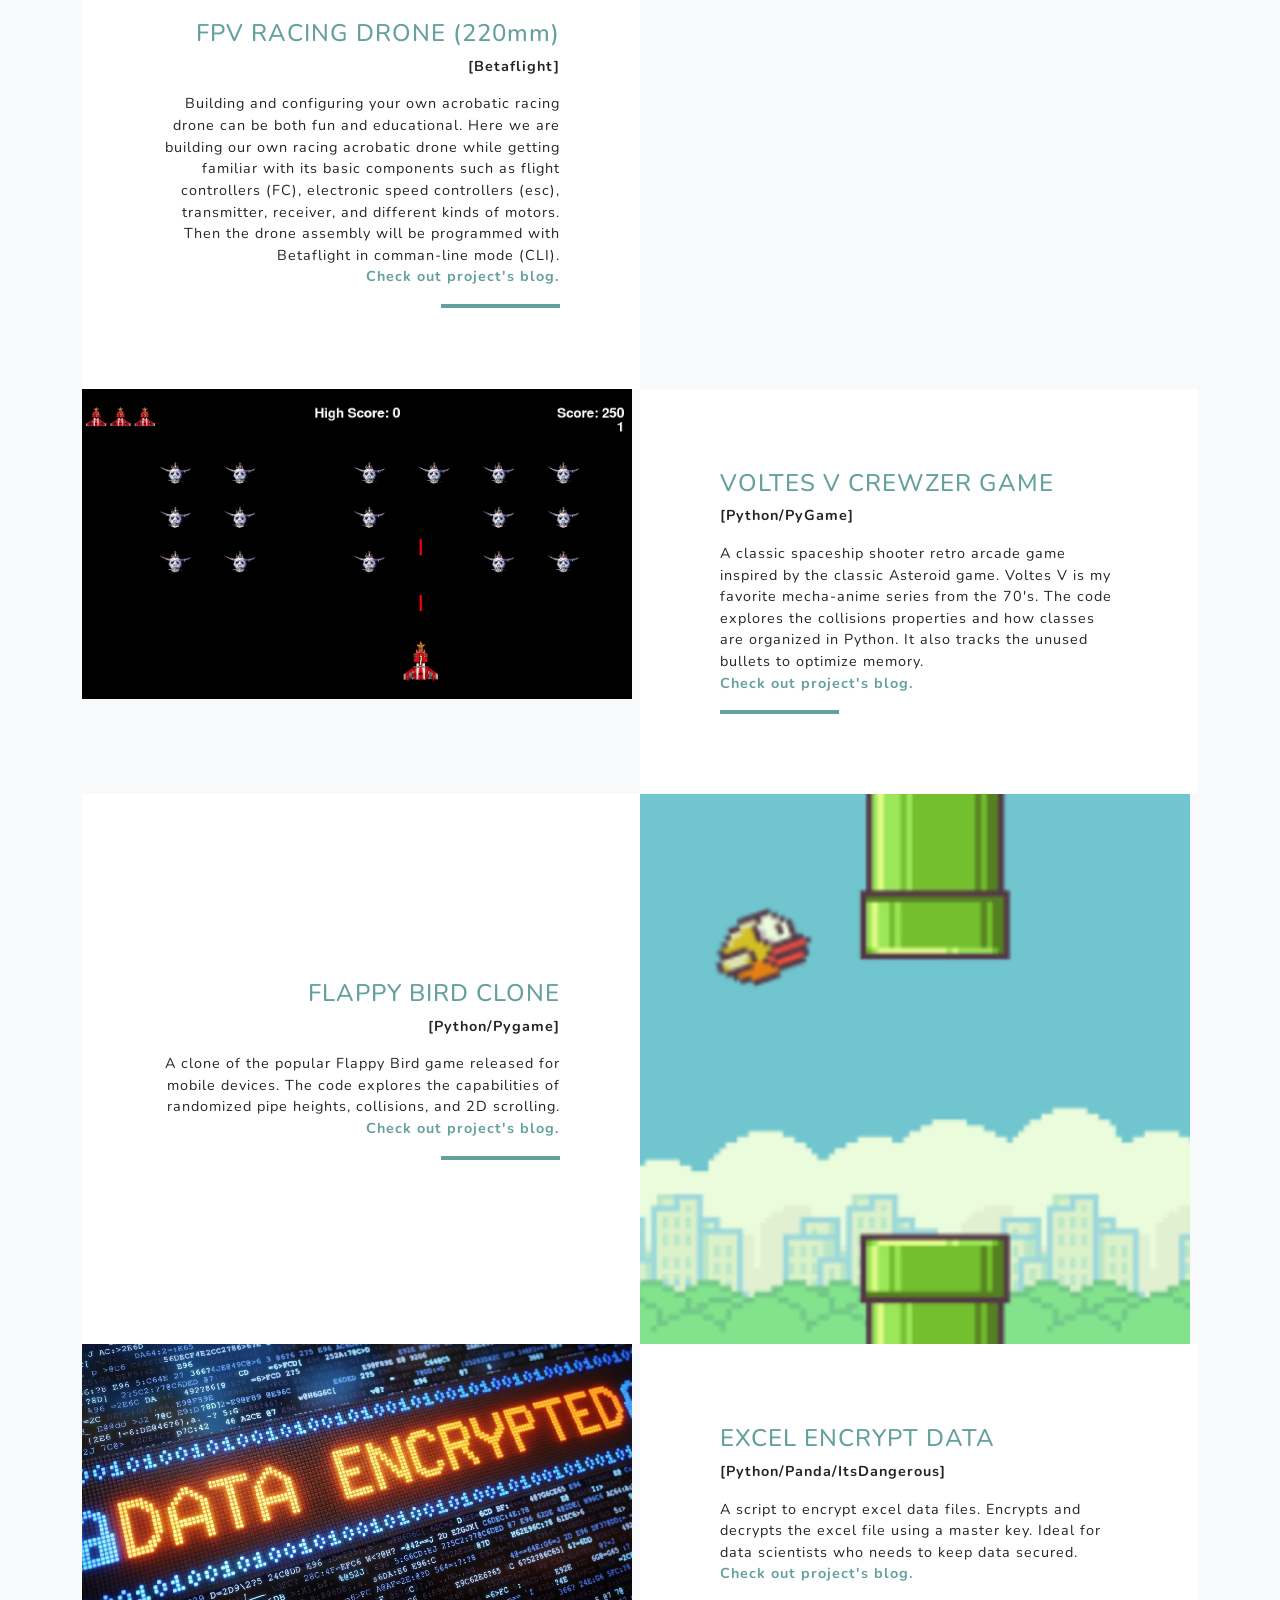
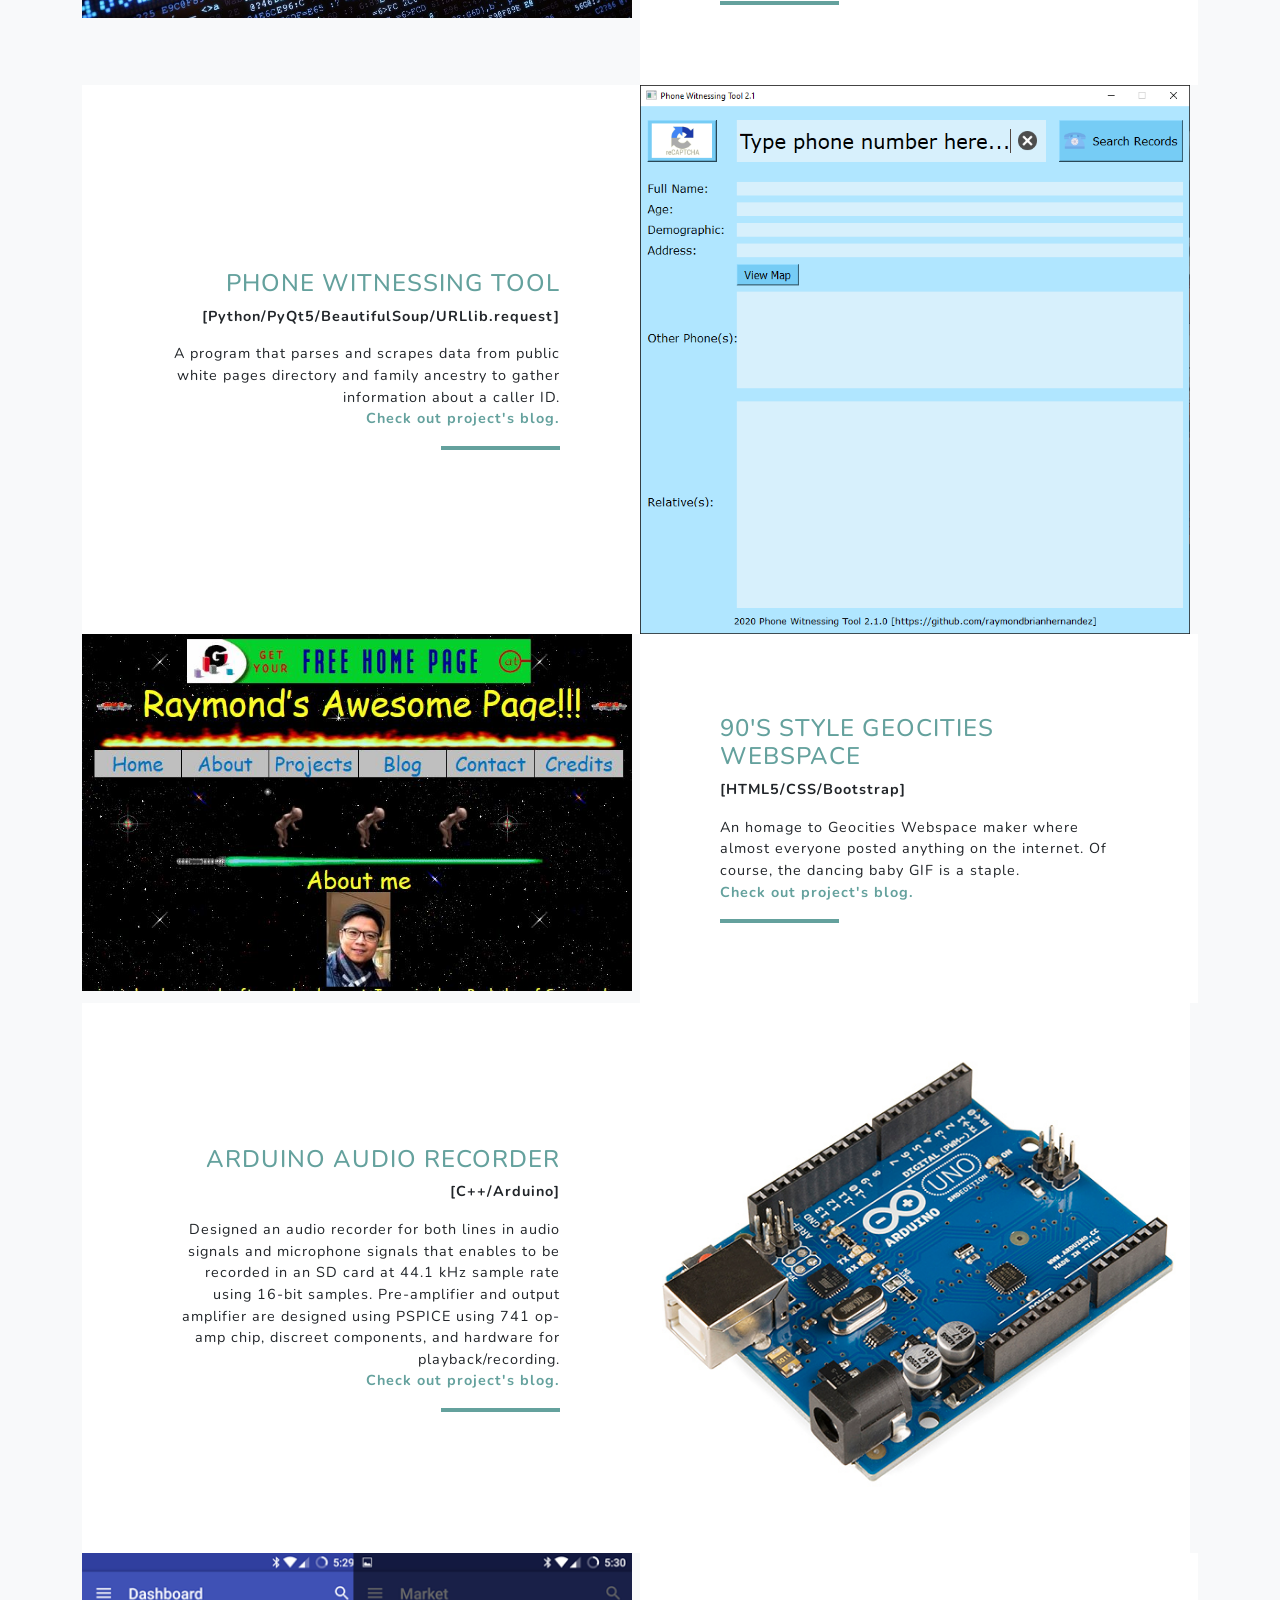
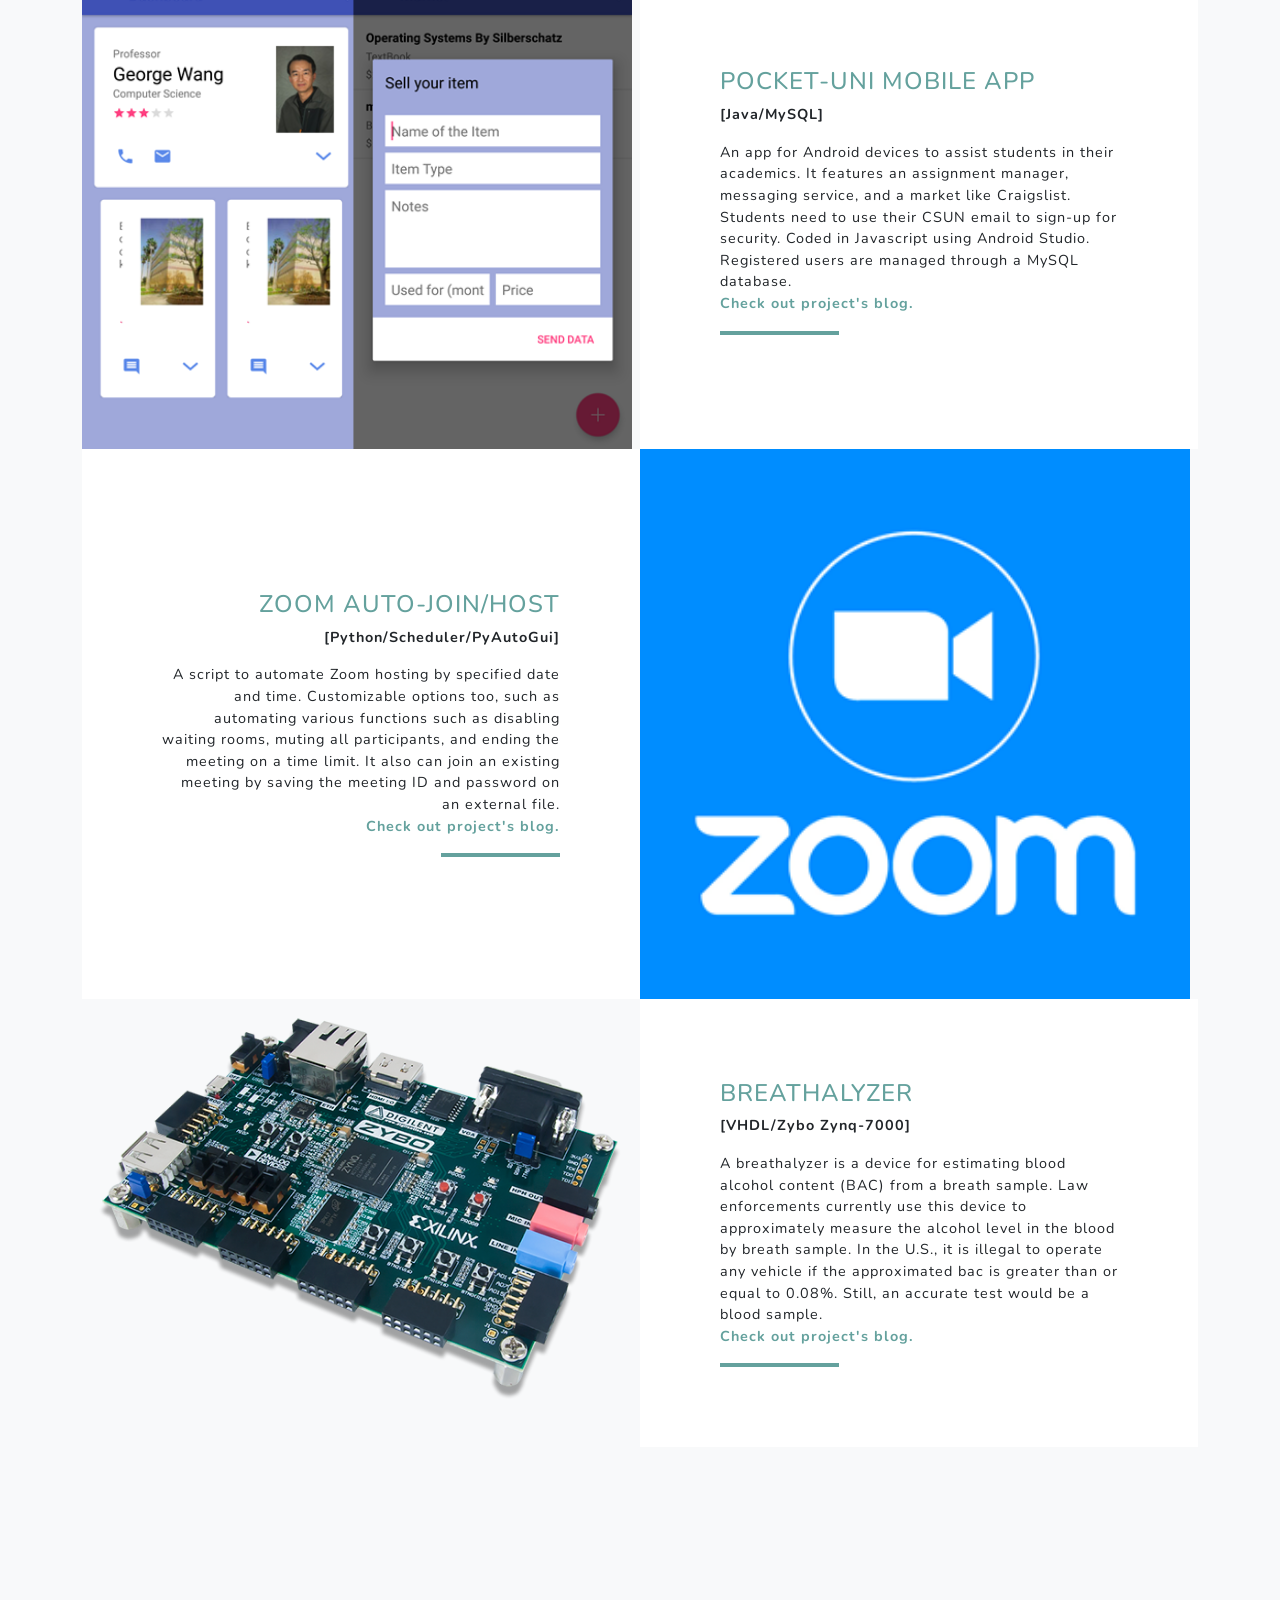
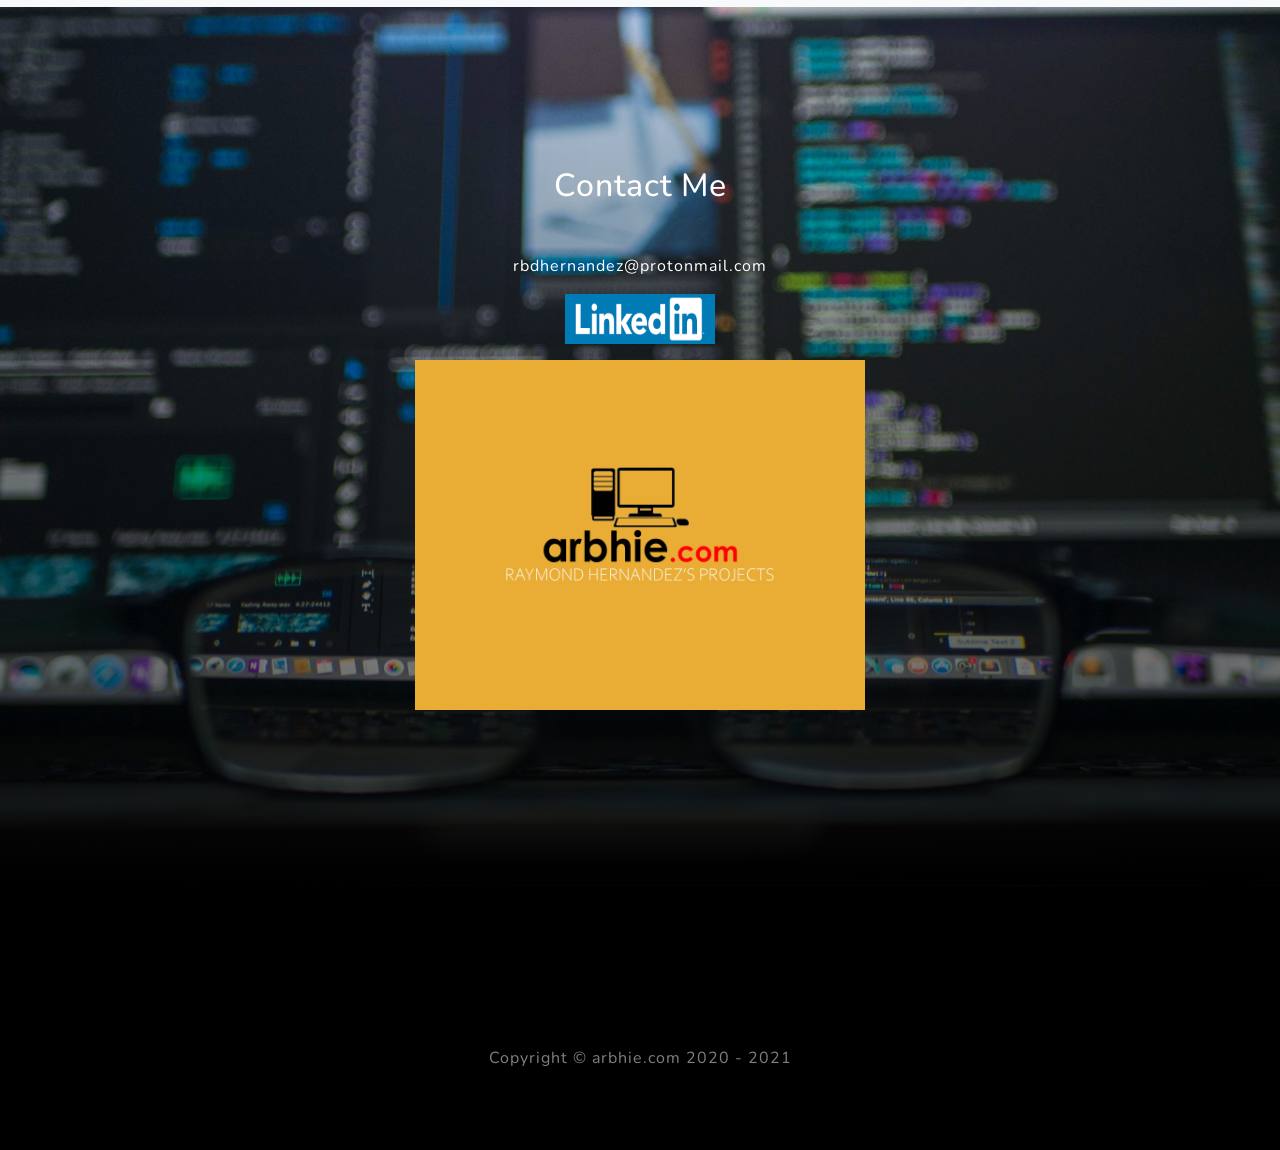
==== commit 2090185f: "Add files via upload" ====
--- a/index.html
+++ b/index.html
@@ -32,7 +32,7 @@
                 <div class="collapse navbar-collapse" id="navbarResponsive">
                     <ul class="navbar-nav ml-auto">
                         <li class="nav-item"><a class="nav-link js-scroll-trigger" href="index.html">Home</a></li>
-                        <li class="nav-item"><a class="nav-link js-scroll-trigger" href="index.html#about">About</a></li>
+                        <li class="nav-item"><a class="nav-link js-scroll-trigger" href="index.html#about">Résumé</a></li>
                         <li class="nav-item"><a class="nav-link js-scroll-trigger" href="index.html#projects">Projects</a></li>
                         <li class="nav-item"><a class="nav-link js-scroll-trigger" href="https://arbhie306200849.wordpress.com/" target="_blank">Blog</a></li>
                         <li class="nav-item"><a class="nav-link js-scroll-trigger" href="index.html#signup">Contact</a></li>
@@ -78,7 +78,7 @@
                         <p class="text-white-50">
                             Thank you.   
                         </p>
-                        <p><h4><a href="resume.html">View resume.</a></h4></p>
+                        <p><h4><a href="resume.html">View résumé.</a></h4></p>
                     </div>
                 </div>
             </div>
@@ -208,20 +208,20 @@
 
                 <!-- Project Flappy Bird -->
                 <div class="row justify-content-center no-gutters">
-                    <div class="col-lg-6"><a href="blog.html#flappy bird">
+                    <div class="col-lg-6"><a href="https://arbhie306200849.wordpress.com/2020/10/25/flappy-bird-clone/" target="_blank">
                         <img class="img-fluid" src="assets/img/flappy_bird.jfif" alt="" width="550" height="450"/></a>
                     </div>
                     <div class="col-lg-6 order-lg-first">
                         <div class="bg-white text-center h-100 project">
                             <div class="d-flex h-100">
                                 <div class="project-text w-100 my-auto text-center text-lg-right">
-                                    <h4 class="text-black"><a href="blog.html#flappy bird">FLAPPY BIRD CLONE</a></h4>
+                                    <h4 class="text-black"><a href="https://arbhie306200849.wordpress.com/2020/10/25/flappy-bird-clone/" target="_blank">FLAPPY BIRD CLONE</a></h4>
                                     <p><b>[Python/Pygame]</b></p>
                                     <p class="mb-0 text-black-100">A clone of the popular Flappy Bird game released for 
                                         mobile devices.  The code explores the capabilities of randomized pipe heights, 
                                         collisions, and 2D scrolling.
                                     </p>
-                                    <p><a href="blog.html#flappy bird"><b>Check out project's blog.</b></a></p>
+                                    <p><a href="https://arbhie306200849.wordpress.com/2020/10/25/flappy-bird-clone/" target="_blank"><b>Check out project's blog.</b></a></p>
                                     <hr class="d-none d-lg-block mb-0 mr-0" />
                                 </div>
                             </div>
@@ -232,20 +232,20 @@
 
                 <!-- Project Excel Encrypt-->
                 <div class="row justify-content-center no-gutters mb-5 mb-lg-0">
-                    <div class="col-lg-6"><a href="blog.html#excel encrypt">
+                    <div class="col-lg-6"><a href="https://arbhie306200849.wordpress.com/2020/12/20/excel-encrypt-data//" target="_blank">
                         <img class="img-fluid" src="assets/img/encrypt.jpg" alt="" width="550" height="450"/></a>
                     </div>
                     <div class="col-lg-6">
                         <div class="bg-white text-center h-100 project">
                             <div class="d-flex h-100">
                                 <div class="project-text w-100 my-auto text-center text-lg-left">
-                                    <h4 class="text-black"><a href="blog.html#excel encrypt">EXCEL ENCRYPT DATA</a></h4>
+                                    <h4 class="text-black"><a href="https://arbhie306200849.wordpress.com/2020/12/20/excel-encrypt-data//" target="_blank">EXCEL ENCRYPT DATA</a></h4>
                                     <p><b>[Python/Panda/ItsDangerous]</b></p>
                                     <p class="mb-0 text-black-100">A script to encrypt excel data files.  
                                         Encrypts and decrypts the excel file using a master key.  
                                         Ideal for data scientists who needs to keep data secured.​    
                                     </p>
-                                    <p><a href="blog.html#excel encrypt"><b>Check out project's blog.</b></a></p>
+                                    <p><a href="https://arbhie306200849.wordpress.com/2020/12/20/excel-encrypt-data//" target="_blank"><b>Check out project's blog.</b></a></p>
                                     <hr class="d-none d-lg-block mb-0 ml-0" />
                                 </div>
                             </div>
